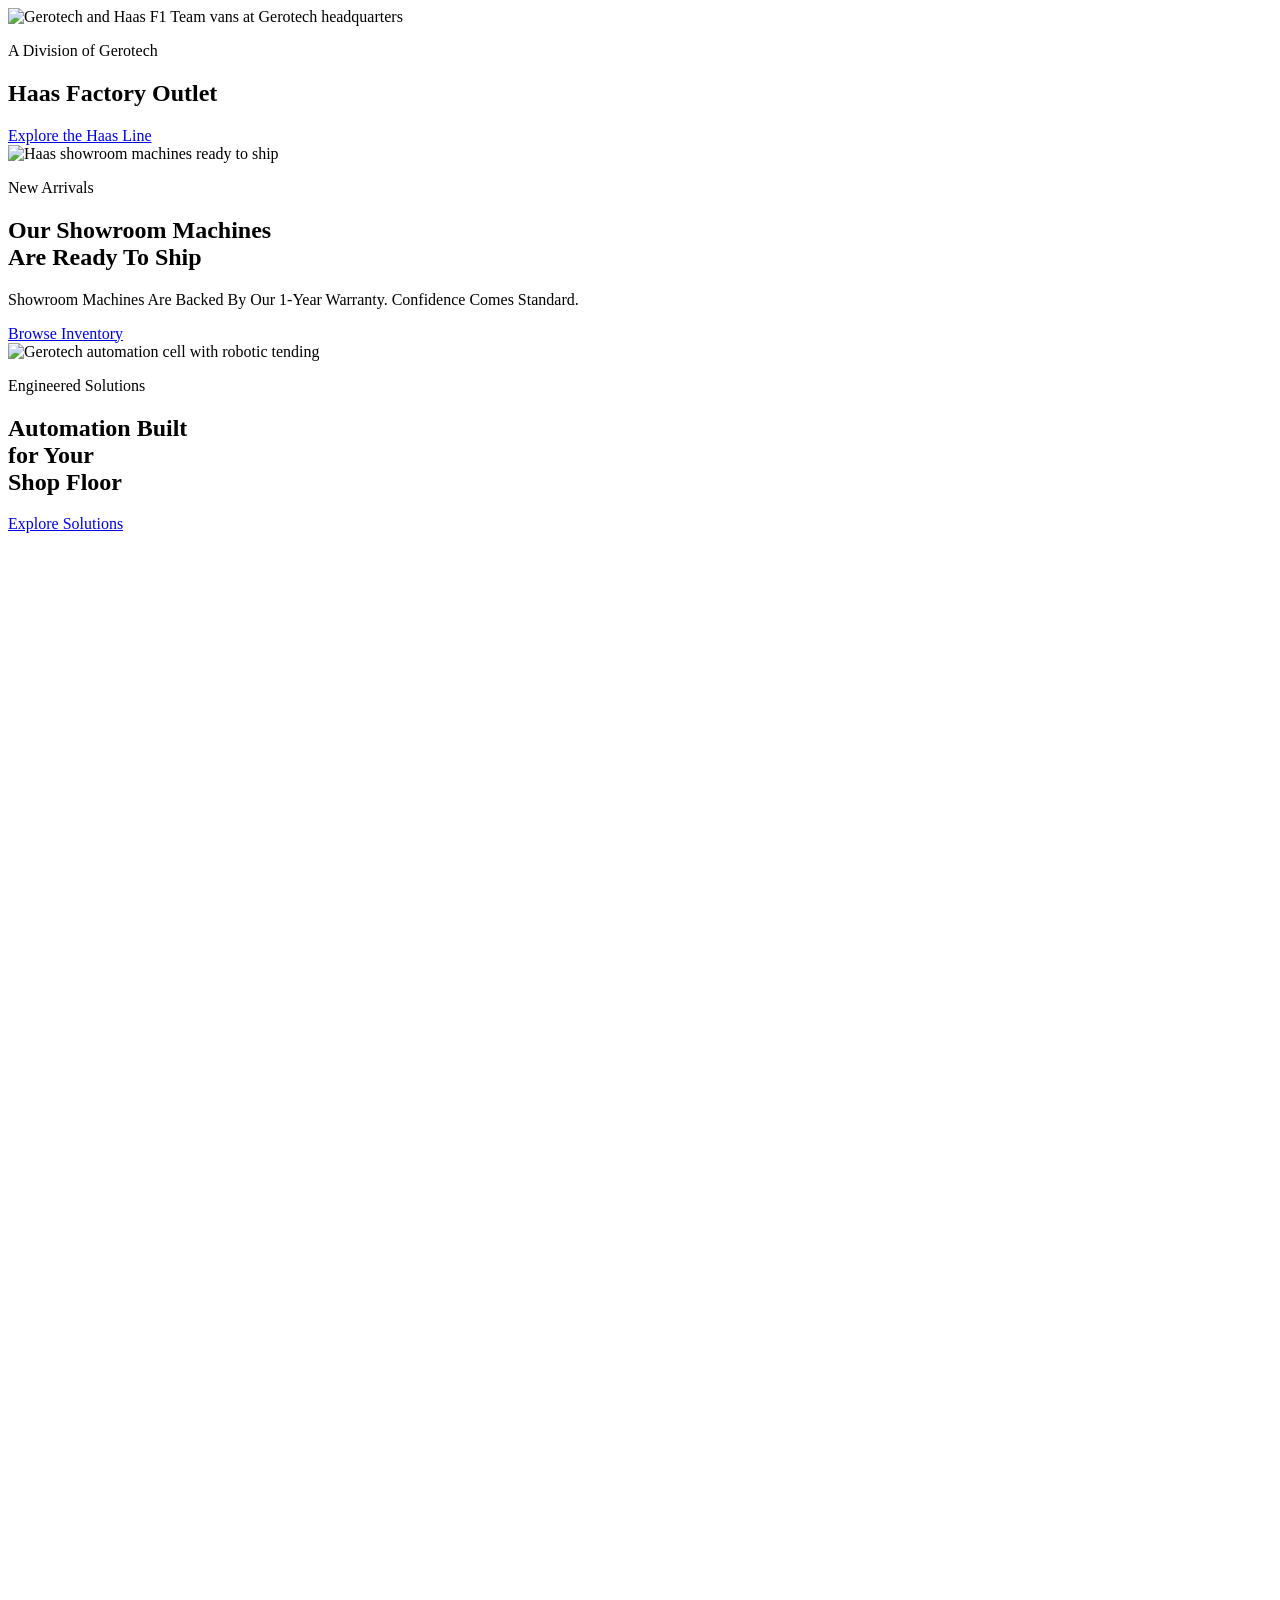
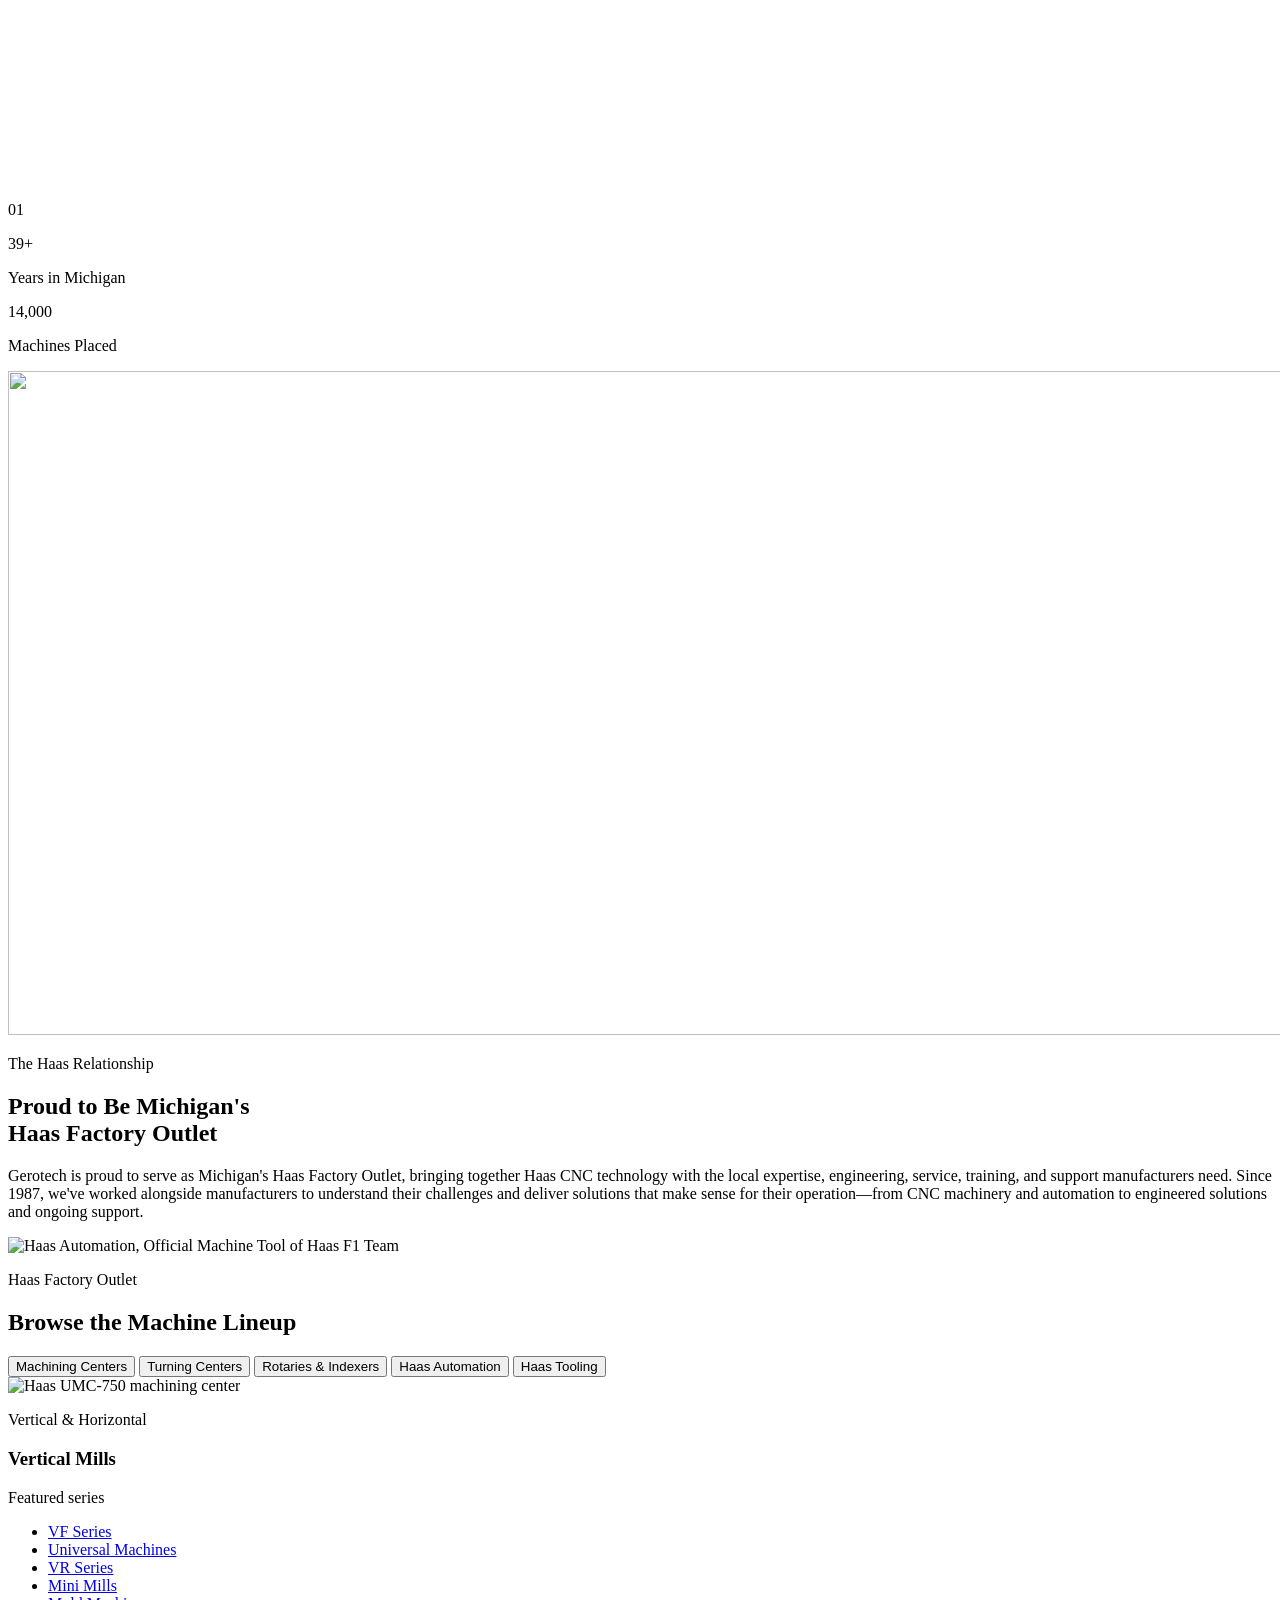
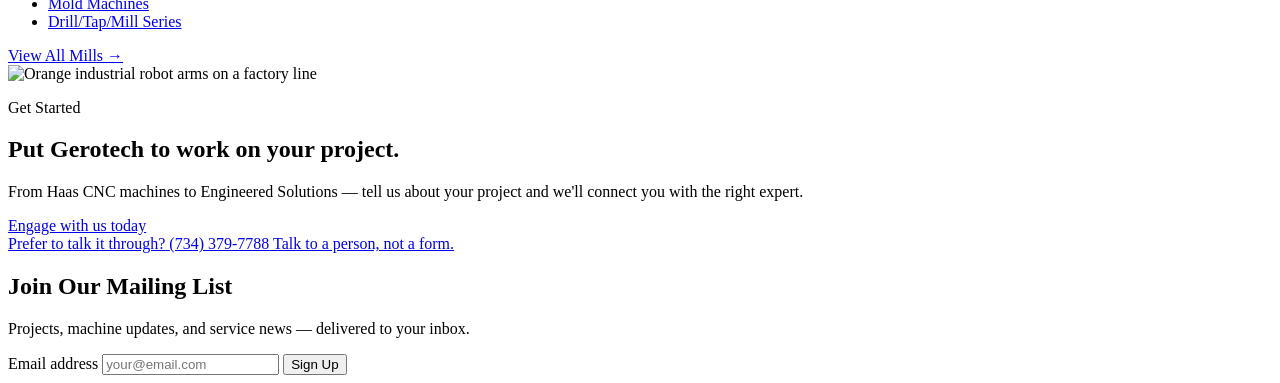
==== index.html @ 5ef0b4c1 "Replace client photos for home lineup, Applications tooling, and Automation Pre-Engineered gallery c" ====
<!DOCTYPE html>
<html lang="en">
<head>
  <meta charset="UTF-8" />
  <meta name="viewport" content="width=device-width, initial-scale=1.0" />
  <title>Gerotech — Michigan's Premier CNC Machinery Distributor</title>
  <link rel="stylesheet" href="https://use.typekit.net/lqh7ybe.css" />
  <link href="https://fonts.googleapis.com/css2?family=Barlow+Condensed:wght@500;600;700&display=swap" rel="stylesheet" />
  <link rel="stylesheet" href="assets/css/tokens.css" />
  <link rel="stylesheet" href="assets/css/components.css" />
  <link rel="stylesheet" href="assets/css/layout.css" />
  <link rel="stylesheet" href="assets/css/elevated.css" />
</head>
<body>

  <div data-include="partials/site-header.html"></div>

  <main id="main">

    <!-- ============================================================
         Hero Carousel — Figma peek-card (Make)
         ============================================================ -->
    <section class="hero-slider hero-slider--peek" aria-label="Homepage hero carousel">
      <div class="hero-slider__track">
        <div
          class="slide is-active"
          role="tabpanel"
          aria-label="Slide 1 of 3"
          data-peek-eyebrow="Haas Factory Outlet"
          data-peek-accent="Haas"
          data-peek-accent-color="haas"
          data-peek-title="A Division of Gerotech"
        >
          <!-- Client photo: Gerotech vans + Haas F1 Team sign at HQ (hero-slide-1@2x = 2560px source) -->
          <img class="slide__bg slide__bg--right" src="assets/images/hero-slide-1.jpg" srcset="assets/images/hero-slide-1.jpg 1920w, assets/images/hero-slide-1@2x.jpg 2560w" sizes="100vw" alt="Gerotech and Haas F1 Team vans at Gerotech headquarters" loading="eager" fetchpriority="high" decoding="async" />
          <div class="slide__overlay slide__overlay--left" aria-hidden="true"></div>
          <div class="slide__content slide__content--left">
            <p class="slide__eyebrow slide__eyebrow--white">A Division of Gerotech</p>
            <h1 class="slide__headline">
              <span class="accent accent--haas">Haas</span> Factory Outlet
            </h1>
            <a class="btn btn--primary btn--haas" href="#machine-browse">Explore the Haas Line</a>
          </div>
        </div>
        <div
          class="slide"
          role="tabpanel"
          aria-label="Slide 2 of 3"
          data-peek-eyebrow="New Arrivals"
          data-peek-title="In-Stock &amp; Ready"
        >
          <img class="slide__bg" src="assets/images/hero-showroom.jpg" alt="Haas showroom machines ready to ship" loading="lazy" decoding="async" />
          <div class="slide__overlay slide__overlay--left" aria-hidden="true"></div>
          <div class="slide__content slide__content--left">
            <p class="slide__eyebrow">New Arrivals</p>
            <h2 class="slide__headline">
              Our Showroom Machines<br />
              Are <span class="accent">Ready To Ship</span>
            </h2>
            <p class="slide__body">Showroom Machines Are Backed By Our 1-Year Warranty. Confidence Comes Standard.</p>
            <a class="btn btn--primary" href="https://www.haascnc.com/HFO/HFO-Gerotech/Showroom-Inventory.html#gsc.tab=0" target="_blank" rel="noopener noreferrer">Browse Inventory</a>
          </div>
        </div>
        <div
          class="slide"
          role="tabpanel"
          aria-label="Slide 3 of 3"
          data-peek-eyebrow="Engineered Solutions"
          data-peek-title="Automation for Michigan"
        >
          <img class="slide__bg slide__bg--right" src="assets/images/hero-automation-cell.jpg" alt="Gerotech automation cell with robotic tending" loading="lazy" decoding="async" />
          <div class="slide__overlay slide__overlay--left" aria-hidden="true"></div>
          <div class="slide__content slide__content--left">
            <p class="slide__eyebrow">Engineered Solutions</p>
            <h2 class="slide__headline">
              <span class="accent">Automation</span> Built<br />
              for Your<br />
              Shop Floor
            </h2>
            <a class="btn btn--primary" href="engineered-solutions.html">Explore Solutions</a>
          </div>
        </div>
      </div>

      <div class="hero-slider__index" aria-hidden="true">
        <svg class="hero-slider__progress" viewBox="0 0 48 48" focusable="false">
          <circle class="hero-slider__progress-track" cx="24" cy="24" r="21" fill="none" />
          <circle class="hero-slider__progress-bar" cx="24" cy="24" r="21" fill="none" />
        </svg>
        <span class="hero-slider__index-num">01</span>
      </div>
      <div class="hero-slider__peeks" role="tablist" aria-label="Slide navigation"></div>
    </section>

    <!-- ============================================================
         Stat Counter — 39+ / 14,000 (comments 151, 202; 12 and #1 removed)
         ============================================================ -->
    <section class="stat-counter" aria-label="Gerotech by the numbers">
      <div class="container">
        <div class="stat-counter__grid stat-counter__grid--2">
          <div class="stat-counter__item">
            <p class="stat-counter__value" data-count="39" data-suffix="+">39+</p>
            <p class="stat-counter__label">Years in Michigan</p>
          </div>
          <div class="stat-counter__item">
            <p class="stat-counter__value" data-count="14000">14,000</p>
            <p class="stat-counter__label">Machines Placed</p>
          </div>
        </div>
      </div>
    </section>

    <!-- ============================================================
         Haas Relationship (Figma 7080:1405 intro + 7080:2240 features band)
         ============================================================ -->
    <section class="haas-relationship" aria-labelledby="haas-rel-headline">
      <div class="haas-relationship__top">
        <div class="haas-relationship__bg" aria-hidden="true">
          <img
            class="haas-relationship__watermark"
            src="assets/images/haas-wordmark-watermark.svg"
            alt=""
            width="2776"
            height="664"
            decoding="async"
          />
        </div>
        <div class="haas-relationship__content">
          <div class="container">
            <div class="eyebrow-row eyebrow-row--haas">
              <span class="eyebrow-row__rule" aria-hidden="true"></span>
              <p class="eyebrow">The Haas Relationship</p>
            </div>

            <div class="haas-relationship__intro">
              <div class="haas-relationship__copy-col">
                <h2 id="haas-rel-headline" class="haas-relationship__headline">
                  Proud to Be Michigan's<br />
                  <span class="accent accent--haas">Haas Factory Outlet</span>
                </h2>
                <p class="haas-relationship__lede">
                  Gerotech is proud to serve as Michigan's Haas Factory Outlet, bringing together Haas CNC technology with the local expertise, engineering, service, training, and support manufacturers need. Since 1987, we've worked alongside manufacturers to understand their challenges and deliver solutions that make sense for their operation—from CNC machinery and automation to engineered solutions and ongoing support.
                </p>
              </div>
              <div class="haas-relationship__brand">
                <!-- Haas F1 Team lockup (official brand asset) -->
                <img
                  class="haas-relationship__brand-logo"
                  src="assets/images/haas-f1-team.jpg"
                  alt="Haas Automation, Official Machine Tool of Haas F1 Team"
                  width="1738"
                  height="500"
                  loading="lazy"
                  decoding="async"
                />
              </div>
            </div>
          </div>
        </div>
      </div>

    </section>

    <!-- ============================================================
         Machine lineup — Figma 7043:223 (tabs + split panel)
         ============================================================ -->
    <section class="machine-lineup" id="machine-browse" aria-labelledby="machine-lineup-headline">
      <div class="container">
        <div class="machine-lineup__header">
          <div class="machine-lineup__intro">
            <div class="eyebrow-row">
              <span class="eyebrow-row__rule" aria-hidden="true"></span>
              <p class="eyebrow">Haas Factory Outlet</p>
            </div>
            <h2 id="machine-lineup-headline" class="machine-lineup__headline">Browse the <span class="accent">Machine Lineup</span></h2>
          </div>
        </div>

        <div class="machine-tabs machine-tabs--lineup" role="tablist" aria-label="Machine categories">
          <button type="button" class="machine-tab is-active" role="tab" aria-selected="true" aria-controls="machine-panel-milling" id="machine-tab-milling" data-target="machine-panel-milling">Machining Centers</button>
          <button type="button" class="machine-tab" role="tab" aria-selected="false" aria-controls="machine-panel-turning" id="machine-tab-turning" data-target="machine-panel-turning">Turning Centers</button>
          <button type="button" class="machine-tab" role="tab" aria-selected="false" aria-controls="machine-panel-rotaries" id="machine-tab-rotaries" data-target="machine-panel-rotaries">Rotaries &amp; Indexers</button>
          <button type="button" class="machine-tab" role="tab" aria-selected="false" aria-controls="machine-panel-automation" id="machine-tab-automation" data-target="machine-panel-automation">Haas Automation</button>
          <button type="button" class="machine-tab" role="tab" aria-selected="false" aria-controls="machine-panel-tooling" id="machine-tab-tooling" data-target="machine-panel-tooling">Haas Tooling</button>
        </div>

        <div class="machine-lineup__panels">
          <!-- Machining Centers — Figma default panel -->
          <article class="machine-panel machine-panel--lineup is-active" id="machine-panel-milling" role="tabpanel" aria-labelledby="machine-tab-milling">
            <div class="machine-panel__photo machine-panel__photo--umc">
              <img src="assets/images/haas-umc-750.jpg" alt="Haas UMC-750 machining center" loading="lazy" decoding="async" />
              <div class="machine-panel__photo-shade" aria-hidden="true"></div>
              <p class="machine-panel__badge"><span class="machine-panel__badge-dot" aria-hidden="true"></span> Vertical &amp; Horizontal</p>
            </div>
            <div class="machine-panel__body">
              <div class="machine-panel__copy">
                <h3 class="machine-panel__title">Vertical Mills</h3>
                <p class="machine-panel__tags-label">Featured series</p>
                <ul class="model-tags model-tags--dark model-tags--grid" aria-label="Featured mill series">
                  <li><a class="model-tag" href="https://www.haascnc.com/machines/vertical-mills/vf-series.html#gsc.tab=0" target="_blank" rel="noopener noreferrer">VF Series</a></li>
                  <li><a class="model-tag" href="https://www.haascnc.com/machines/vertical-mills/universal-machine.html#gsc.tab=0" target="_blank" rel="noopener noreferrer">Universal Machines</a></li>
                  <li><a class="model-tag" href="https://www.haascnc.com/machines/vertical-mills/vr-series.html" target="_blank" rel="noopener noreferrer">VR Series</a></li>
                  <li><a class="model-tag" href="https://www.haascnc.com/machines/vertical-mills/mini-mills.html" target="_blank" rel="noopener noreferrer">Mini Mills</a></li>
                  <li><a class="model-tag" href="https://www.haascnc.com/machines/vertical-mills/mold-machines.html#gsc.tab=0" target="_blank" rel="noopener noreferrer">Mold Machines</a></li>
                  <li><a class="model-tag" href="https://www.haascnc.com/machines/vertical-mills/drill-tap-mill.html#gsc.tab=0" target="_blank" rel="noopener noreferrer">Drill/Tap/Mill Series</a></li>
                </ul>
              </div>
              <div class="machine-panel__footer">
                <a class="btn btn--primary machine-panel__cta" href="https://www.haascnc.com/machines/vertical-mills.html" target="_blank" rel="noopener noreferrer">View All Mills →</a>
              </div>
            </div>
          </article>

          <article class="machine-panel machine-panel--lineup" id="machine-panel-turning" role="tabpanel" aria-labelledby="machine-tab-turning" hidden>
            <div class="machine-panel__photo">
              <img src="assets/images/haas-st-25y.jpg" alt="Haas ST-25Y turning center" loading="lazy" decoding="async" />
              <div class="machine-panel__photo-shade" aria-hidden="true"></div>
              <p class="machine-panel__badge"><span class="machine-panel__badge-dot" aria-hidden="true"></span> Production Turning</p>
            </div>
            <div class="machine-panel__body">
              <div class="machine-panel__copy">
                <p class="machine-panel__cat">Production Turning</p>
                <h3 class="machine-panel__title">CNC Lathes</h3>
                <!-- Comment 181: panel body copy removed -->
                <p class="machine-panel__tags-label">Featured series</p>
                <ul class="model-tags model-tags--dark model-tags--grid" aria-label="Featured lathe series">
                  <li><a class="model-tag" href="https://www.haascnc.com/machines/lathes/st.html#gsc.tab=0" target="_blank" rel="noopener noreferrer">ST Series</a></li>
                  <li><a class="model-tag" href="https://www.haascnc.com/machines/lathes/toolroom-lathe.html#gsc.tab=0" target="_blank" rel="noopener noreferrer">Toolroom Lathe</a></li>
                  <li><a class="model-tag" href="https://www.haascnc.com/machines/lathes/dual-spindle.html#gsc.tab=0" target="_blank" rel="noopener noreferrer">Dual Spindle</a></li>
                  <li><a class="model-tag" href="https://www.haascnc.com/machines/lathes/box-way-series.html#gsc.tab=0" target="_blank" rel="noopener noreferrer">Box Way Series</a></li>
                  <li><a class="model-tag" href="https://www.haascnc.com/machines/lathes/chucker-lathe.html#gsc.tab=0" target="_blank" rel="noopener noreferrer">Chucker Lathe</a></li>
                </ul>
              </div>
              <div class="machine-panel__footer">
                <a class="btn btn--primary machine-panel__cta" href="https://www.haascnc.com/machines/lathes.html#gsc.tab=0" target="_blank" rel="noopener noreferrer">View All Lathes →</a>
              </div>
            </div>
          </article>

          <article class="machine-panel machine-panel--lineup" id="machine-panel-rotaries" role="tabpanel" aria-labelledby="machine-tab-rotaries" hidden>
            <div class="machine-panel__photo">
              <img src="assets/images/lineup-rotaries-indexers.jpg" alt="Three Haas rotary tables and indexers on the Gerotech showroom floor" loading="lazy" decoding="async" /><!-- Client photo: rotaries on showroom floor -->
              <div class="machine-panel__photo-shade" aria-hidden="true"></div>
              <p class="machine-panel__badge"><span class="machine-panel__badge-dot" aria-hidden="true"></span> Rotaries &amp; Indexers</p>
            </div>
            <div class="machine-panel__body">
              <div class="machine-panel__copy">
                <p class="machine-panel__cat">Rotaries &amp; Indexers</p>
                <h3 class="machine-panel__title">Rotaries &amp; Indexers</h3>
                <p class="machine-panel__desc">Machine more sides in fewer setups with Haas rotary tables and indexers—giving you greater flexibility for complex parts and multi-axis machining.</p>
                <p class="machine-panel__tags-label">Featured products</p>
                <ul class="model-tags model-tags--dark model-tags--grid" aria-label="Rotary products">
                  <li><a class="model-tag" href="https://www.haascnc.com/machines/rotaries-indexers/rotary-tables.html#gsc.tab=0" target="_blank" rel="noopener noreferrer">Rotary Tables</a></li>
                  <li><a class="model-tag" href="https://www.haascnc.com/machines/rotaries-indexers/5-axis-rotaries.html#gsc.tab=0" target="_blank" rel="noopener noreferrer">5-Axis Rotaries</a></li>
                </ul>
              </div>
              <div class="machine-panel__footer">
                <a class="btn btn--primary machine-panel__cta" href="https://www.haascnc.com/machines/rotaries-indexers.html" target="_blank" rel="noopener noreferrer">View All Rotaries &amp; Indexers</a>
              </div>
            </div>
          </article>

          <article class="machine-panel machine-panel--lineup" id="machine-panel-automation" role="tabpanel" aria-labelledby="machine-tab-automation" hidden>
            <div class="machine-panel__photo">
              <img src="assets/images/lineup-haas-automation.jpg" alt="Haas UMC-750 machining center with a yellow robot in a guarded automation cell" loading="lazy" decoding="async" /><!-- Client photo: UMC-750 + yellow robot cell -->
              <div class="machine-panel__photo-shade" aria-hidden="true"></div>
              <p class="machine-panel__badge"><span class="machine-panel__badge-dot" aria-hidden="true"></span> Robotics &amp; Pallets</p>
            </div>
            <div class="machine-panel__body">
              <div class="machine-panel__copy">
                <p class="machine-panel__cat">Haas Automation</p>
                <h3 class="machine-panel__title">Haas Automation</h3>
                <p class="machine-panel__desc">Explore Haas automation solutions, including robotic systems, pallet changers, bar feeders, and other options designed to maximize machine productivity.</p>
                <p class="machine-panel__tags-label">Featured products</p>
                <ul class="model-tags model-tags--dark model-tags--grid" aria-label="Haas automation options">
                  <li><a class="model-tag" href="https://www.haascnc.com/machines/automation-systems/automation-models.html#gsc.tab=0" target="_blank" rel="noopener noreferrer">Automation Models</a></li>
                  <li><a class="model-tag" href="https://www.haascnc.com/machines/automation-systems/automation-models.html#pp" target="_blank" rel="noopener noreferrer">Pallet Changers</a></li>
                  <li><a class="model-tag" href="https://www.haascnc.com/machines/automation-systems/automation-models.html#barfeeder" target="_blank" rel="noopener noreferrer">Bar Feeders</a></li>
                  <li><a class="model-tag" href="https://www.haascnc.com/machines/automation-systems/automation-models.html#robot" target="_blank" rel="noopener noreferrer">Cobots</a></li>
                </ul>
              </div>
              <div class="machine-panel__footer">
                <a class="btn btn--primary machine-panel__cta" href="https://www.haascnc.com/machines/automation-systems.html#gsc.tab=0" target="_blank" rel="noopener noreferrer">View Automation →</a>
              </div>
            </div>
          </article>

          <article class="machine-panel machine-panel--lineup" id="machine-panel-tooling" role="tabpanel" aria-labelledby="machine-tab-tooling" hidden>
            <div class="machine-panel__photo machine-panel__photo--logo">
              <img src="assets/images/haas-winners-circle.png" alt="Haas Tooling Winner's Circle" loading="lazy" decoding="async" />
              <p class="machine-panel__badge"><span class="machine-panel__badge-dot" aria-hidden="true"></span> Haas Tooling</p>
            </div>
            <div class="machine-panel__body">
              <div class="machine-panel__copy">
                <p class="machine-panel__cat">Haas Tooling</p>
                <h3 class="machine-panel__title">Tooling &amp; Workholding</h3>
                <p class="machine-panel__desc">Your one-stop shop for tooling. Explore categories for mills, lathes, inspection, workholding, and more.</p>
              </div>
              <div class="machine-panel__footer">
                <div class="machine-panel__cta-row">
                  <a class="btn btn--primary machine-panel__cta" href="https://www.haastooling.com" target="_blank" rel="noopener noreferrer">Haas Tooling</a>
                  <a class="btn btn--outline-white machine-panel__cta" href="https://www.haastooling.com/p/WINNERS_CIRCLE-1Y" target="_blank" rel="noopener noreferrer">Winner's Circle</a>
                </div>
              </div>
            </div>
          </article>
        </div>
      </div>
    </section>

    <!-- ============================================================
         Testimonial Carousel
         ============================================================ -->
    <div data-include="partials/testimonials-block.html?v=20260916"></div>

    <!-- ============================================================
         CTA Band
         ============================================================ -->
    <section class="cta-band cta-band--cinema cta-band--cinema-lockup" aria-label="Call to action">
      <img class="cta-band__bg" src="assets/images/cta-home-figma.jpg" alt="Orange industrial robot arms on a factory line" loading="lazy" decoding="async" /><!-- Figma 7306:1327 homepage CTA photo -->
      <div class="cta-band__overlay" aria-hidden="true"></div>
      <div class="cta-band__content">
        <div class="cta-band__copy">
          <div class="eyebrow-row">
            <span class="eyebrow-row__rule" aria-hidden="true"></span>
            <p class="eyebrow eyebrow--orange">Get Started</p>
          </div>
          <h2 class="cta-band__headline">Put Gerotech to work on your project.</h2>
          <span class="cta-band__rule" aria-hidden="true"></span>
          <p class="cta-band__body">From Haas CNC machines to Engineered Solutions — tell us about your project and we'll connect you with the right expert.</p>
          <div class="cta-band__actions">
            <a class="btn btn--primary btn--lg" href="mailto:sales@gerotech.com?subject=Gerotech%20Expert%20Inquiry">Engage with us today</a>
          </div>
        </div>
        <a class="cta-band__call" href="tel:+17343797788">
          <span class="cta-band__call-label">Prefer to talk it through?</span>
          <span class="cta-band__call-number">(734) 379-7788</span>
          <span class="cta-band__call-note">Talk to a person, not a form.</span>
        </a>
      </div>
    </section>

    <!-- ============================================================
         Email Signup
         ============================================================ -->
    <section class="email-signup" aria-label="Mailing list signup">
      <div class="email-signup__inner">
        <div class="email-signup__copy">
          <h2 class="email-signup__title">Join Our <span class="accent">Mailing List</span></h2>
          <p class="email-signup__sub">Projects, machine updates, and service news — delivered to your inbox.</p>
        </div>
        <form class="email-signup__form" action="#" method="post" novalidate>
          <label for="email-input" class="sr-only">Email address</label>
          <input class="email-signup__input" id="email-input" type="email" name="email" placeholder="your@email.com" required autocomplete="email" />
          <button class="email-signup__submit" type="submit">Sign Up</button>
        </form>
      </div>
    </section>

  </main>

  <div data-include="partials/site-footer.html"></div>

  <script src="assets/js/include-partials.js"></script>
  <script src="assets/js/nav.js"></script>
  <script src="assets/js/slider.js"></script>
  <script src="assets/js/animations.js"></script>
  <script src="assets/js/stat-counter.js"></script>
  <script src="assets/js/machine-tabs.js"></script>
</body>
</html>
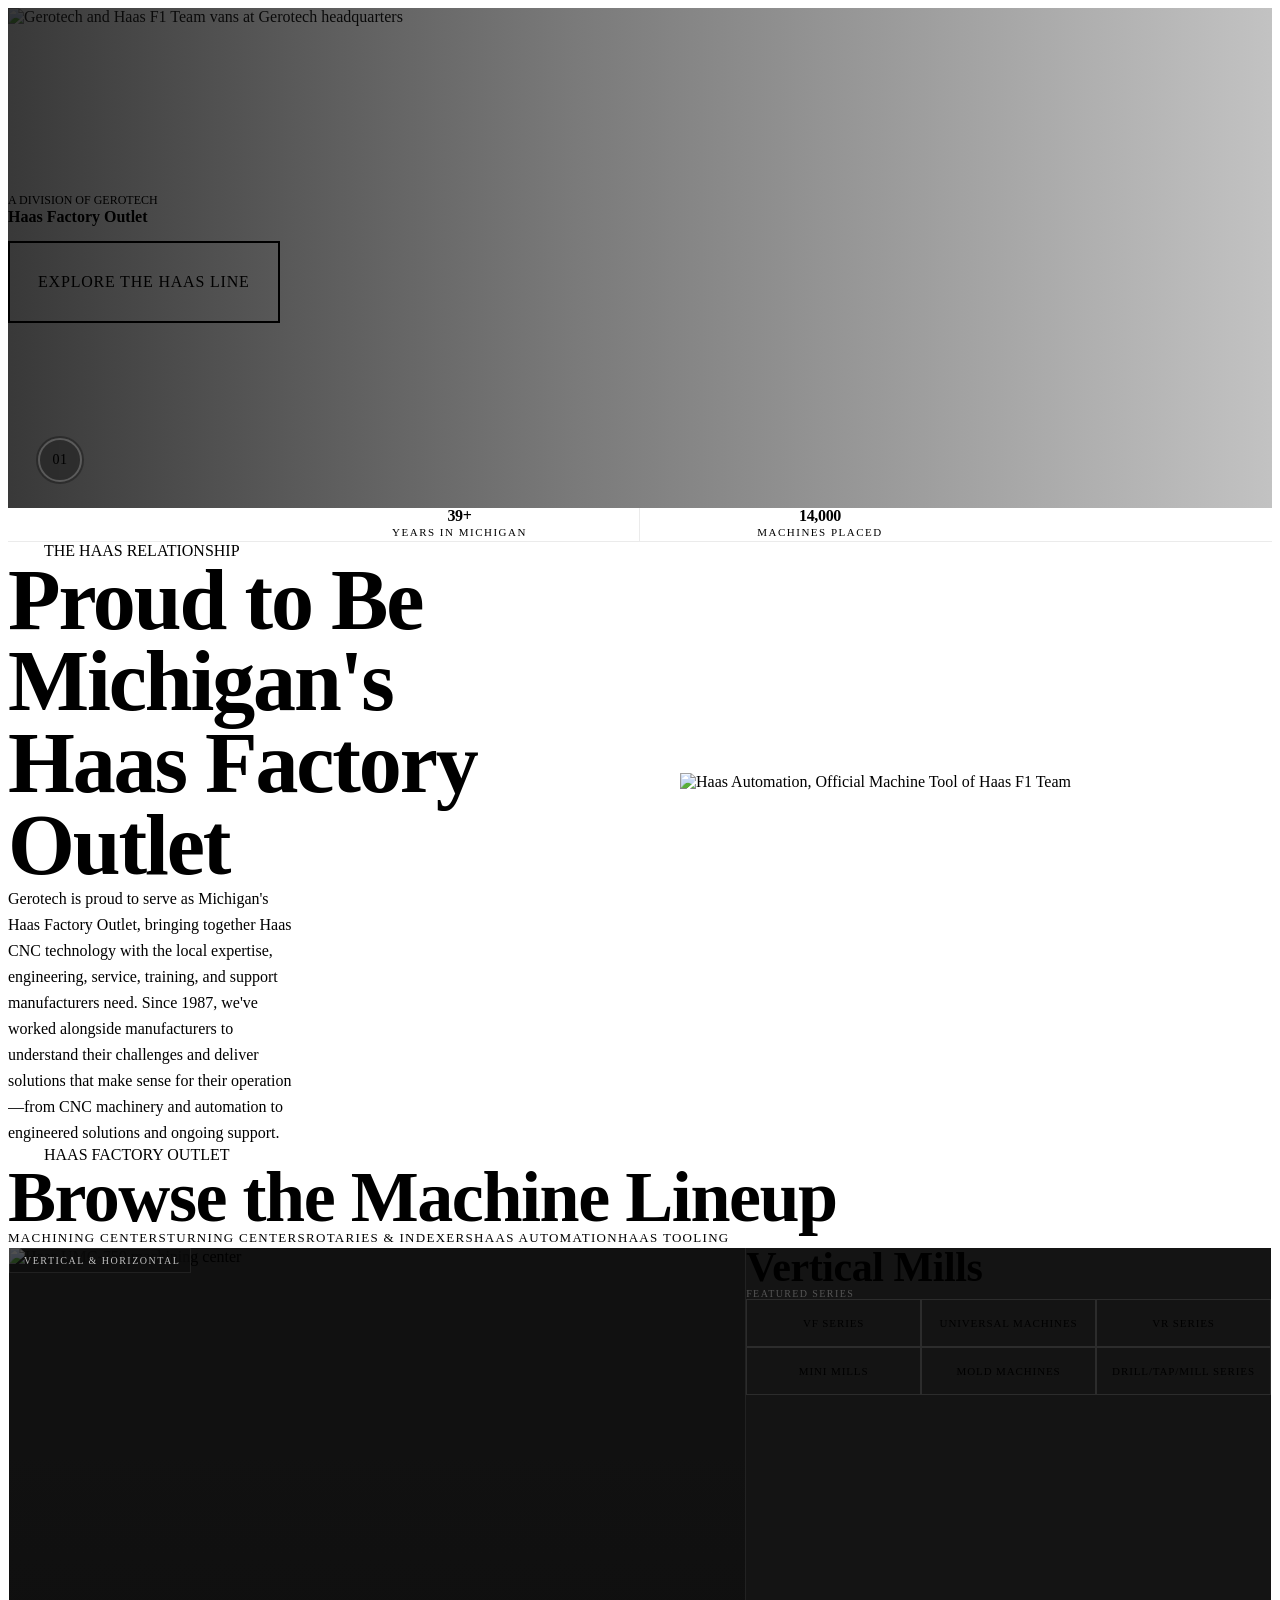
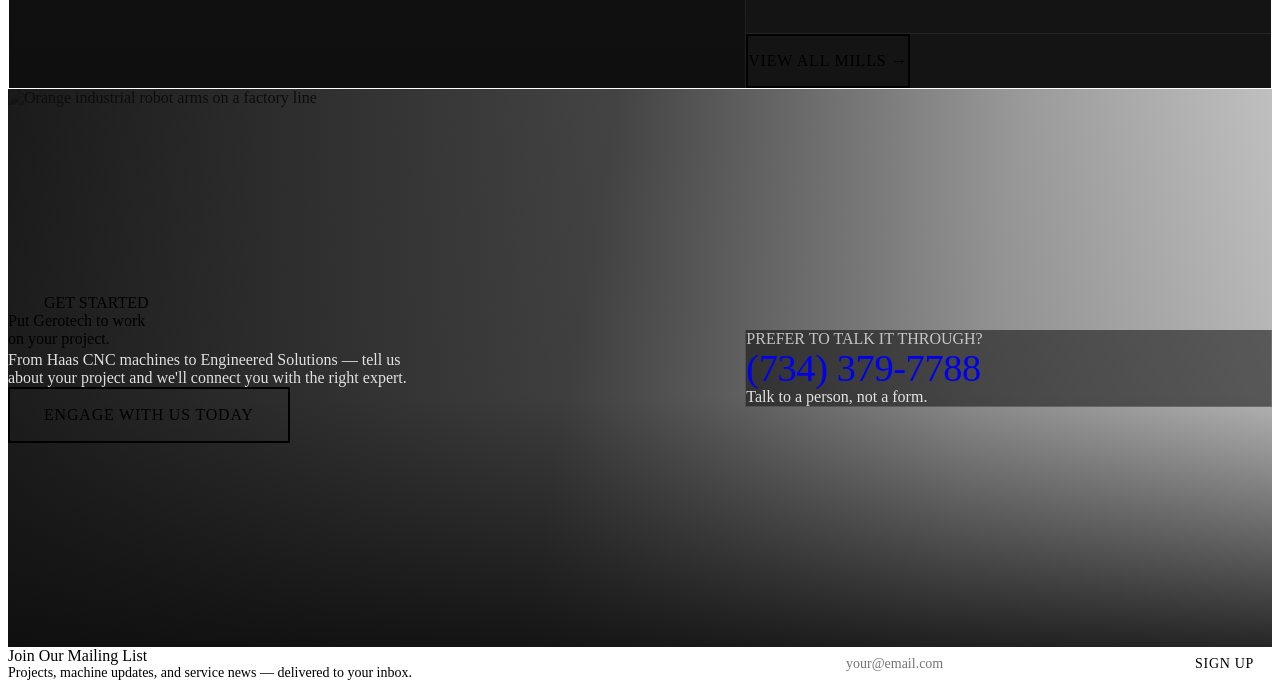
==== commit b1cdc169: "Fix hero slide-2 break; unify CTAs to "Talk to an Engineer" - Home hero slide 2 (Figma 7329:2900): b" ====
--- a/index.html
+++ b/index.html
@@ -54,8 +54,8 @@
           <div class="slide__content slide__content--left">
             <p class="slide__eyebrow">New Arrivals</p>
             <h2 class="slide__headline">
-              Our Showroom Machines<br />
-              Are <span class="accent">Ready To Ship</span>
+              Our Showroom Machines Are<br />
+              <span class="accent">Ready To Ship</span>
             </h2>
             <p class="slide__body">Showroom Machines Are Backed By Our 1-Year Warranty. Confidence Comes Standard.</p>
             <a class="btn btn--primary" href="https://www.haascnc.com/HFO/HFO-Gerotech/Showroom-Inventory.html#gsc.tab=0" target="_blank" rel="noopener noreferrer">Browse Inventory</a>
@@ -66,7 +66,7 @@
           role="tabpanel"
           aria-label="Slide 3 of 3"
           data-peek-eyebrow="Engineered Solutions"
-          data-peek-title="Automation for Michigan"
+          data-peek-title="On Our Floor"
         >
           <img class="slide__bg slide__bg--right" src="assets/images/hero-automation-cell.jpg" alt="Gerotech automation cell with robotic tending" loading="lazy" decoding="async" />
           <div class="slide__overlay slide__overlay--left" aria-hidden="true"></div>
--- a/assets/css/components.css
+++ b/assets/css/components.css
@@ -0,0 +1,5001 @@
+/* ============================================================
+   GEROTECH — COMPONENTS
+   Reusable UI atoms and patterns. Import after tokens.css.
+   Updated from Figma redesign (2026-07-13).
+   ============================================================ */
+
+/* ── Alert Banner ─────────────────────────────────────────── */
+.alert-banner {
+  background: var(--clr-black);
+  color: var(--clr-white);
+  font-family: var(--font-sans);
+  font-size: 12px;
+  font-weight: var(--fw-medium);
+  padding-block: 12px;
+  position: relative;
+  z-index: 1001;
+  transition:
+    transform 0.25s ease,
+    opacity 0.25s ease;
+}
+.alert-banner.is-collapsed {
+  transform: translateY(-100%);
+  opacity: 0;
+  pointer-events: none;
+  position: absolute;
+  width: 100%;
+}
+.alert-banner__inner {
+  display: flex;
+  align-items: center;
+  justify-content: space-between;
+  gap: 36px;
+  flex-wrap: wrap;
+  width: 100%;
+  max-width: var(--max-home);
+  margin: 0 auto;
+  padding-inline: var(--sp-24);
+}
+.alert-banner__item {
+  display: flex;
+  align-items: center;
+  gap: var(--sp-8);
+}
+.alert-banner__label {
+  color: var(--clr-white);
+  text-transform: uppercase;
+}
+.alert-banner__link {
+  color: var(--clr-orange);
+  text-decoration: none;
+  font-weight: var(--fw-regular);
+  transition: color var(--ease);
+}
+.alert-banner__link:hover {
+  color: var(--clr-orange-light);
+}
+
+/* ── Site Header (Figma redesign — white bg, shadow, bottom border) ── */
+.site-header {
+  background: var(--clr-white);
+  border-bottom: 1px solid var(--clr-gray-border);
+  box-shadow: var(--shadow-nav);
+  position: sticky;
+  top: 0;
+  z-index: var(--z-header);
+}
+.site-header__inner {
+  display: flex;
+  align-items: center;
+  gap: 28px;
+  width: 100%;
+  padding: var(--sp-16) var(--sp-24);
+  max-width: var(--max-home);
+  margin: 0 auto;
+}
+.site-header__logo {
+  display: flex;
+  align-items: center;
+  text-decoration: none;
+  margin-right: auto;
+  flex-shrink: 0;
+}
+.site-header__logo-text {
+  font-family: var(--font-display);
+  font-size: 22px;
+  font-weight: var(--fw-bold);
+  letter-spacing: 0.08em;
+  color: var(--clr-ink);
+}
+.site-header__logo-img {
+  display: block;
+  height: 30px;
+  width: auto;
+}
+.logo-placeholder {
+  width: 140px;
+  height: 40px;
+  border: 2px dashed var(--clr-gray-body);
+  border-radius: 4px;
+  display: flex;
+  align-items: center;
+  justify-content: center;
+  color: var(--clr-gray-muted);
+  font-size: 12px;
+  font-family: var(--font-sans);
+}
+
+/* Nav links */
+.site-header__inner > nav {
+  display: flex;
+  align-self: stretch;
+}
+.site-nav {
+  display: flex;
+  align-items: stretch;
+  gap: 2px;
+  list-style: none;
+  margin: 0;
+  padding: 0;
+}
+.site-nav__item {
+  position: relative;
+  display: flex;
+  align-items: center;
+}
+.site-nav__link {
+  display: flex;
+  align-items: center;
+  gap: var(--sp-4);
+  color: var(--clr-ink);
+  text-decoration: none;
+  font-family: var(--font-sans);
+  font-size: 14px;
+  font-weight: var(--fw-bold);
+  text-transform: uppercase;
+  letter-spacing: 0.04em;
+  padding: var(--sp-8) var(--sp-12);
+  border-radius: var(--radius-btn);
+  transition:
+    background var(--ease),
+    color var(--ease);
+  white-space: nowrap;
+}
+.site-nav__link:hover {
+  background: rgba(0, 0, 0, 0.04);
+  color: var(--clr-orange-deep);
+}
+.site-nav__link .arrow {
+  font-size: 12px;
+  color: var(--clr-orange-deep);
+  opacity: 1;
+}
+
+/* Dropdown */
+.dropdown {
+  position: absolute;
+  top: 100%;
+  left: 0;
+  background: var(--clr-white);
+  border-radius: var(--radius-card);
+  box-shadow: var(--shadow-card-hover);
+  padding: var(--sp-8);
+  min-width: 180px;
+  opacity: 0;
+  pointer-events: none;
+  transform: translateY(-6px);
+  transition:
+    opacity var(--ease),
+    transform var(--ease);
+  z-index: var(--z-dropdown);
+}
+.dropdown::before {
+  content: "";
+  position: absolute;
+  top: -8px;
+  left: 0;
+  right: 0;
+  height: 8px;
+}
+.has-dropdown:hover .dropdown,
+.has-dropdown:focus-within .dropdown {
+  opacity: 1;
+  pointer-events: all;
+  transform: translateY(0);
+}
+.dropdown__link {
+  display: block;
+  color: var(--clr-ink);
+  text-decoration: none;
+  font-family: var(--font-sans);
+  font-size: 14px;
+  font-weight: var(--fw-medium);
+  padding: var(--sp-8) var(--sp-12);
+  border-radius: 6px;
+  transition: background var(--ease);
+}
+.dropdown__link:hover {
+  background: var(--clr-gray-card);
+  color: var(--clr-orange-deep);
+}
+
+/* Header CTA (Figma — 10px 22px padding) */
+.btn-get-quote {
+  background: var(--clr-orange);
+  color: var(--clr-ink);
+  text-decoration: none;
+  font-family: var(--font-sans);
+  font-size: 14px;
+  font-weight: var(--fw-bold);
+  text-transform: uppercase;
+  letter-spacing: 0.05em;
+  padding: 10px 22px;
+  border-radius: var(--radius-btn);
+  border: none;
+  cursor: pointer;
+  transition:
+    background var(--ease),
+    transform var(--ease);
+  white-space: nowrap;
+}
+.btn-get-quote:hover {
+  background: var(--clr-orange-light);
+  transform: translateY(-1px);
+}
+
+/* Search icon (Figma — light gray bg, dark icon) */
+.header-search {
+  background: var(--clr-gray-border);
+  border: none;
+  color: var(--clr-ink);
+  cursor: pointer;
+  padding: 8px;
+  display: flex;
+  align-items: center;
+  justify-content: center;
+  border-radius: var(--radius-btn);
+  transition:
+    background var(--ease),
+    color var(--ease);
+  font-size: 18px;
+}
+.header-search:hover {
+  background: var(--clr-gray-band);
+  color: var(--clr-black);
+}
+
+/* Mobile toggle — dark icon on white bg */
+.mobile-toggle {
+  display: none;
+  align-items: center;
+  justify-content: center;
+  flex-shrink: 0;
+  background: none;
+  border: none;
+  color: var(--clr-ink);
+  cursor: pointer;
+  padding: var(--sp-8);
+  font-size: 22px;
+  line-height: 1;
+  /* 44px minimum touch target (Apple HIG) */
+  min-width: 44px;
+  min-height: 44px;
+}
+
+/* Mobile nav */
+.mobile-nav {
+  display: none;
+  flex-direction: column;
+  background: var(--clr-dark-nav);
+  padding: var(--sp-16) var(--sp-24);
+  gap: var(--sp-4);
+}
+.mobile-nav.is-open {
+  display: flex;
+}
+.mobile-nav__link {
+  color: var(--clr-white);
+  text-decoration: none;
+  font-family: var(--font-sans);
+  font-size: 15px;
+  font-weight: var(--fw-medium);
+  padding: var(--sp-12) 0;
+  border-bottom: 1px solid rgba(255, 255, 255, 0.08);
+}
+
+/* ── Buttons ──────────────────────────────────────────────── */
+.btn {
+  display: inline-flex;
+  align-items: center;
+  justify-content: center;
+  gap: var(--sp-8);
+  font-family: var(--font-sans);
+  font-weight: var(--fw-bold);
+  font-size: var(--fs-ui);
+  text-transform: uppercase;
+  letter-spacing: 0.05em;
+  border-radius: var(--radius-btn);
+  padding: 14px 28px;
+  text-decoration: none;
+  border: 2px solid transparent;
+  cursor: pointer;
+  transition:
+    background var(--ease),
+    color var(--ease),
+    border-color var(--ease),
+    transform var(--ease);
+  white-space: nowrap;
+}
+.btn:hover {
+  transform: translateY(-1px);
+}
+
+.btn--primary {
+  background: var(--clr-orange);
+  color: var(--clr-ink);
+  border-color: var(--clr-orange);
+}
+.btn--primary:hover {
+  background: var(--clr-orange-light);
+  border-color: var(--clr-orange-light);
+}
+
+.btn--primary.btn--haas {
+  background: var(--clr-haas-red);
+  color: var(--clr-white);
+  border-color: var(--clr-haas-red);
+}
+.btn--primary.btn--haas:hover {
+  background: var(--clr-haas-red-dark);
+  border-color: var(--clr-haas-red-dark);
+  color: var(--clr-white);
+}
+
+.btn--outline-white {
+  background: transparent;
+  color: var(--clr-white);
+  border-color: var(--clr-white);
+}
+.btn--outline-white:hover {
+  background: var(--clr-white);
+  color: var(--clr-ink);
+}
+
+.btn--outline-dark {
+  background: transparent;
+  color: var(--clr-ink);
+  border-color: var(--clr-ink);
+}
+.btn--outline-dark:hover {
+  background: var(--clr-ink);
+  color: var(--clr-white);
+}
+
+.btn--outline-orange {
+  background: transparent;
+  color: var(--clr-orange-deep);
+  border-color: var(--clr-orange-deep);
+}
+.btn--outline-orange:hover {
+  background: var(--clr-orange-deep);
+  color: var(--clr-white);
+}
+
+.btn--lg {
+  font-size: 16px;
+  padding: 17px 34px;
+}
+
+/* ── Eyebrow ──────────────────────────────────────────────── */
+.eyebrow {
+  font-family: var(--font-sans);
+  font-size: var(--fs-caption);
+  font-weight: var(--fw-bold);
+  letter-spacing: var(--ls-caps);
+  text-transform: uppercase;
+  color: var(--clr-orange-deep);
+}
+/* Dark surfaces keep the bright brand orange (e.g. machine lineup) */
+.machine-lineup .eyebrow-row .eyebrow {
+  color: var(--clr-orange);
+}
+.eyebrow--white {
+  color: var(--clr-white);
+  opacity: 0.7;
+}
+.eyebrow--orange {
+  color: var(--clr-orange);
+}
+
+/* Eyebrow + orange rule (Haas Relationship, etc.) */
+.eyebrow-row {
+  display: flex;
+  align-items: center;
+  gap: 12px;
+  margin: 0;
+}
+.eyebrow-row__rule {
+  display: block;
+  width: 24px;
+  height: 1px;
+  background: var(--clr-orange);
+  flex-shrink: 0;
+}
+.eyebrow-row .eyebrow {
+  margin: 0;
+}
+
+/* Eyebrow colour — the text and its short rule share one custom property so the
+   pair never drifts. Modifiers are scoped to the Haas Relationship for now;
+   the unmodified default keeps the design's Haas red. */
+.haas-relationship .eyebrow-row { --eyebrow-accent: var(--clr-haas-red); }
+.haas-relationship .eyebrow-row--white { --eyebrow-accent: var(--clr-white); }
+.haas-relationship .eyebrow-row--haas { --eyebrow-accent: var(--clr-haas-red); }
+.haas-relationship .eyebrow-row--orange { --eyebrow-accent: var(--clr-orange); }
+.haas-relationship .eyebrow-row .eyebrow { color: var(--eyebrow-accent); }
+.haas-relationship .eyebrow-row .eyebrow-row__rule { background: var(--eyebrow-accent); }
+
+/* ── Hero Slider (Figma — 560px, glassmorphism arrows, dot nav) ── */
+.hero-slider {
+  position: relative;
+  background: var(--clr-dark-bg);
+  height: 560px;
+  overflow: hidden;
+}
+.hero-slider__track {
+  display: flex;
+  height: 100%;
+  transition: transform 0.45s cubic-bezier(0.4, 0, 0.2, 1);
+}
+.slide {
+  position: relative;
+  flex: 0 0 100%;
+  display: flex;
+  align-items: center;
+  justify-content: center;
+}
+.slide__bg {
+  position: absolute;
+  inset: 0;
+  width: 100%;
+  height: 100%;
+  object-fit: cover;
+  background: var(--clr-dark-nav);
+}
+/* Bias the crop right of center so the subject stays clear of left-aligned copy */
+.slide__bg--right {
+  object-position: 65% center;
+}
+.slide__content {
+  position: relative;
+  z-index: 1;
+  text-align: center;
+  max-width: 840px;
+  padding: 0 var(--sp-24);
+}
+.slide__headline {
+  font-family: var(--font-display);
+  font-size: var(--fs-h1);
+  font-weight: var(--fw-bold);
+  color: var(--clr-white);
+  line-height: var(--lh-h1);
+  letter-spacing: var(--ls-h1);
+  margin: 0 0 var(--sp-16);
+  text-wrap: balance;
+}
+.slide__body {
+  font-family: var(--font-sans);
+  font-size: var(--fs-lede);
+  color: rgba(255, 255, 255, 0.82);
+  line-height: 1.6;
+  margin: 0 auto var(--sp-32);
+  max-width: var(--hero-copy-max);
+}
+/* Figma glassmorphism arrows */
+.slider-arrow {
+  position: absolute;
+  top: 50%;
+  transform: translateY(-50%);
+  background: rgba(255, 255, 255, 0.12);
+  backdrop-filter: blur(2px);
+  -webkit-backdrop-filter: blur(2px);
+  border: 1px solid rgba(255, 255, 255, 0.22);
+  color: var(--clr-white);
+  width: 48px;
+  height: 48px;
+  border-radius: 50%;
+  display: flex;
+  align-items: center;
+  justify-content: center;
+  cursor: pointer;
+  font-size: 28px;
+  line-height: 1;
+  font-weight: var(--fw-regular);
+  transition: background var(--ease);
+  z-index: 2;
+}
+.slider-arrow:hover {
+  background: rgba(255, 255, 255, 0.22);
+}
+.slider-arrow--prev {
+  left: var(--sp-24);
+}
+.slider-arrow--next {
+  right: var(--sp-24);
+}
+/* Placeholder slides (2–6) — lighter overlay, dashed box */
+.slide--placeholder .slide__overlay {
+  background: linear-gradient(
+    180deg,
+    rgba(13, 13, 13, 0.55) 0%,
+    rgba(13, 13, 13, 0.25) 50%,
+    rgba(28, 28, 33, 0.5) 100%
+  );
+}
+.slide__ph {
+  position: relative;
+  z-index: 1;
+  display: flex;
+  flex-direction: column;
+  align-items: center;
+  gap: 10px;
+  border: 2px dashed rgba(255, 255, 255, 0.45);
+  border-radius: var(--radius-card);
+  padding: 48px 72px;
+  background: rgba(13, 13, 13, 0.35);
+  backdrop-filter: blur(2px);
+  -webkit-backdrop-filter: blur(2px);
+}
+.slide__ph-title {
+  font-family: var(--font-display);
+  font-size: var(--fs-h4);
+  font-weight: var(--fw-bold);
+  color: var(--clr-white);
+  margin: 0;
+}
+.slide__ph-sub {
+  font-family: var(--font-sans);
+  font-size: 14px;
+  color: rgba(255, 255, 255, 0.75);
+  margin: 0;
+}
+.slider-dots {
+  position: absolute;
+  bottom: 22px;
+  left: 50%;
+  transform: translateX(-50%);
+  display: flex;
+  gap: 9px;
+  z-index: 2;
+}
+.dot {
+  width: 8px;
+  height: 8px;
+  border-radius: 50%;
+  background: rgba(255, 255, 255, 0.35);
+  border: none;
+  cursor: pointer;
+  padding: 0;
+  transition:
+    background var(--ease),
+    transform var(--ease);
+}
+.dot.is-active {
+  background: var(--clr-orange);
+  transform: scale(1.3);
+}
+
+/* ── Hero peek-card variant (Figma Make · 7094:5312 / handoff 7306:1155) ─────── */
+.hero-slider--peek {
+  height: auto;
+}
+@media (min-width: 901px) {
+  .hero-slider--peek {
+    height: auto;
+    min-height: 500px;
+  }
+}
+/* All slides share one grid cell, so the hero is always as tall as the
+   tallest slide and the page no longer jumps when the active slide changes. */
+.hero-slider--peek .hero-slider__track {
+  display: grid;
+  position: relative;
+  height: auto;
+  min-height: 500px;
+  transform: none !important;
+}
+.hero-slider--peek .slide {
+  grid-area: 1 / 1;
+  position: relative;
+  flex: none;
+  width: 100%;
+  min-height: 500px;
+  align-items: stretch;
+  justify-content: flex-start;
+  opacity: 0;
+  visibility: hidden;
+  pointer-events: none;
+  transition:
+    opacity 0.45s cubic-bezier(0.4, 0, 0.2, 1),
+    visibility 0.45s;
+}
+.hero-slider--peek .slide.is-active {
+  opacity: 1;
+  visibility: visible;
+  pointer-events: auto;
+  z-index: 1;
+}
+.hero-slider--peek .slide__content--left {
+  width: 100%;
+  max-width: var(--max-home);
+  margin-left: auto;
+  margin-right: auto;
+  padding-left: var(--sp-24);
+  padding-right: var(--sp-24);
+  padding-top: 100px;
+  padding-bottom: 100px;
+  min-height: 500px;
+  display: flex;
+  flex-direction: column;
+  justify-content: center;
+  align-items: flex-start;
+  text-align: left;
+  box-sizing: border-box;
+}
+@media (min-width: 901px) {
+  .hero-slider--peek .slide__content--left {
+    height: auto;
+    max-height: none;
+  }
+}
+.hero-slider--peek .slide__content--left .btn,
+.page-hero .slide__content--left .btn,
+.page-hero-trust .btn {
+  width: auto;
+  max-width: 100%;
+  min-height: 50px;
+  flex: 0 0 auto;
+  align-self: flex-start;
+  white-space: nowrap;
+}
+@media (min-width: 769px) {
+  .hero-slider--peek .slide__content--left .btn {
+    margin-top: 15px;
+  }
+}
+.hero-slider--peek .slide__content--left .slide__headline,
+.hero-slider--peek .slide__content--left .slide__body {
+  margin-left: 0;
+  margin-right: 0;
+  text-align: left;
+}
+.hero-slider--peek .slide__headline {
+  max-width: 16ch;
+}
+.hero-slider--peek .slider-arrow,
+.hero-slider--peek .slider-dots {
+  display: none;
+}
+.hero-slider__index {
+  position: absolute;
+  left: clamp(16px, 2.5vw, 28px);
+  top: auto;
+  bottom: 24px;
+  transform: none;
+  z-index: 3;
+  width: 48px;
+  height: 48px;
+  border-radius: 50%;
+  background: rgba(13, 13, 13, 0.35);
+  backdrop-filter: blur(4px);
+  -webkit-backdrop-filter: blur(4px);
+  display: flex;
+  align-items: center;
+  justify-content: center;
+  font-family: var(--font-display);
+  font-size: 14px;
+  font-weight: var(--fw-bold);
+  letter-spacing: 0.04em;
+  color: var(--clr-white);
+  pointer-events: none;
+}
+.hero-slider__progress {
+  position: absolute;
+  inset: 0;
+  width: 100%;
+  height: 100%;
+  transform: rotate(-90deg);
+}
+.hero-slider__progress-track {
+  stroke: rgba(255, 255, 255, 0.22);
+  stroke-width: 2;
+}
+.hero-slider__progress-bar {
+  stroke: var(--clr-orange);
+  stroke-width: 2.5;
+  stroke-linecap: round;
+  /* circumference = 2π × 21 ≈ 131.95 — JS sets dashoffset each frame */
+  stroke-dasharray: 131.95;
+  stroke-dashoffset: 131.95;
+}
+.hero-slider__index-num {
+  position: relative;
+  z-index: 1;
+}
+.hero-slider__peeks {
+  position: absolute;
+  right: 0;
+  bottom: 0;
+  z-index: 3;
+  display: flex;
+  align-items: stretch;
+  background: #0d0d0d;
+}
+.hero-slider__peek {
+  position: relative;
+  width: min(320px, 28vw);
+  min-height: 107px;
+  padding: 20px 24px;
+  margin: 0;
+  border: none;
+  border-left: 1px solid rgba(255, 255, 255, 0.12);
+  background: transparent;
+  color: var(--clr-white);
+  text-align: left;
+  cursor: pointer;
+  transition: background var(--ease);
+}
+.hero-slider__peek:first-child {
+  border-left: none;
+}
+.hero-slider__peek:hover,
+.hero-slider__peek:focus-visible {
+  background: rgba(255, 255, 255, 0.06);
+  outline: none;
+}
+.hero-slider__peek-num {
+  display: block;
+  font-family: var(--font-display);
+  font-size: 13px;
+  font-weight: var(--fw-bold);
+  color: var(--clr-orange);
+  letter-spacing: 0.04em;
+  margin-bottom: 8px;
+}
+.hero-slider__peek-eyebrow {
+  display: block;
+  font-family: var(--font-sans);
+  font-size: 11px;
+  font-weight: var(--fw-bold);
+  letter-spacing: 0.08em;
+  text-transform: uppercase;
+  color: rgba(255, 255, 255, 0.55);
+  margin-bottom: 4px;
+}
+.hero-slider__peek-accent {
+  font-style: normal; /* match the headline accent — never italic em */
+  color: var(--clr-white);
+  letter-spacing: inherit;
+}
+/* Peek accent follows the slide's "Accent colour" choice (data-peek-accent-color). */
+.hero-slider__peek-accent--orange { color: var(--clr-orange); }
+.hero-slider__peek-accent--haas { color: var(--clr-haas-red); }
+.hero-slider__peek-title {
+  display: block;
+  font-family: var(--font-display);
+  font-size: 18px;
+  font-weight: var(--fw-bold);
+  color: var(--clr-white);
+  line-height: 1.25;
+}
+@media (max-width: 900px) {
+  .hero-slider--peek .slide__content--left {
+    max-width: 100%;
+    margin-left: 0;
+    margin-right: 0;
+    padding-left: var(--sp-24);
+    padding-right: var(--sp-24);
+    padding-top: 100px;
+    padding-bottom: calc(100px + 96px);
+  }
+  .hero-slider--peek .slide__headline {
+    max-width: none;
+  }
+  .hero-slider--peek .slide__content--left .slide__headline,
+  .hero-slider--peek .slide__content--left .slide__body {
+    max-width: 100%;
+  }
+  .hero-slider__index {
+    bottom: 112px;
+  }
+  .hero-slider__peeks {
+    width: 100%;
+  }
+  .hero-slider__peek {
+    width: auto;
+    flex: 1;
+    min-width: 0;
+    padding: 16px 14px;
+  }
+  .hero-slider__peek-title {
+    font-size: 15px;
+  }
+}
+@media (max-width: 768px) {
+  /* Keep peek hero copy left-aligned (override global mobile center) */
+  .hero-slider--peek .slide__content--left {
+    max-width: 100%;
+    text-align: left;
+    margin: 0;
+    padding-top: 100px;
+    padding-bottom: calc(100px + 96px);
+  }
+  .hero-slider--peek .slide__headline {
+    max-width: none;
+  }
+  .hero-slider--peek .slide__content--left .slide__headline,
+  .hero-slider--peek .slide__content--left .slide__body {
+    max-width: 100%;
+    margin-left: 0;
+    margin-right: 0;
+    text-align: left;
+  }
+}
+@media (max-width: 568px) {
+  .hero-slider__peek-eyebrow {
+    font-size: 10px;
+  }
+  .hero-slider__peek-title {
+    font-size: 14px;
+  }
+}
+
+/* ── Image Placeholder ────────────────────────────────────── */
+.img-placeholder {
+  background: var(--clr-gray-band);
+  border: 2px dashed var(--clr-gray-border);
+  border-radius: var(--radius-card);
+  display: flex;
+  align-items: center;
+  justify-content: center;
+  color: var(--clr-gray-muted);
+  font-family: var(--font-sans);
+  font-size: 13px;
+  font-weight: var(--fw-medium);
+}
+.img-placeholder--dark {
+  background: var(--clr-dark-nav);
+  border-color: var(--clr-gray-body);
+  color: var(--clr-gray-muted);
+}
+
+/* ── Category Cards (homepage intro) ─────────────────────── */
+.category-card {
+  background: var(--clr-gray-card);
+  border-radius: 0;
+  padding: var(--sp-32);
+  display: flex;
+  flex-direction: column;
+  gap: var(--sp-16);
+  border: 1px solid var(--clr-gray-border);
+  transition:
+    box-shadow var(--ease),
+    transform var(--ease);
+}
+.category-card:hover {
+  box-shadow: var(--shadow-card-hover);
+  transform: translateY(-3px);
+}
+.category-card__title {
+  font-family: var(--font-display);
+  font-size: var(--fs-h4);
+  font-weight: var(--fw-bold);
+  color: var(--clr-ink);
+  margin: 0;
+}
+.category-card__body {
+  font-family: var(--font-sans);
+  font-size: 14px;
+  color: var(--clr-gray-body);
+  line-height: 1.65;
+  margin: 0;
+}
+.category-card__link {
+  color: var(--clr-orange-deep);
+  text-decoration: none;
+  font-family: var(--font-sans);
+  font-size: 14px;
+  font-weight: var(--fw-semibold);
+  display: inline-flex;
+  align-items: center;
+  gap: var(--sp-4);
+  margin-top: auto;
+}
+.category-card__link:hover {
+  text-decoration: underline;
+}
+
+/* ── Partner wordmarks (ES tech partners, etc.) ───────────── */
+.partner-wordmark {
+  display: flex;
+  align-items: center;
+  justify-content: center;
+  height: 88px;
+  padding: var(--sp-8);
+  background: var(--clr-white);
+  border: 1px solid var(--clr-gray-border);
+  font-family: var(--font-display);
+  font-size: 11px;
+  font-weight: var(--fw-bold);
+  letter-spacing: 0.12em;
+  text-transform: uppercase;
+  color: var(--clr-gray-muted);
+  transition:
+    border-color var(--ease),
+    box-shadow var(--ease),
+    transform var(--ease);
+}
+.partner-wordmark:hover {
+  color: var(--clr-orange);
+  border-color: rgba(243, 138, 44, 0.35);
+  box-shadow: var(--shadow-card);
+  transform: translateY(-2px);
+}
+.partner-wordmark__img {
+  display: block;
+  max-width: 72%;
+  max-height: 64px;
+  width: auto;
+  height: auto;
+  object-fit: contain;
+}
+
+/* ── Testimonial Split (Figma — light gray bg, shadow card) ── */
+.testimonial-split {
+  display: grid;
+  grid-template-columns: minmax(0, 1fr) minmax(0, 1fr);
+}
+.testimonial-split__photo {
+  width: 100%;
+  height: 100%;
+  min-height: 420px;
+  object-fit: cover;
+}
+.testimonial-split__panel {
+  background: var(--clr-dark-bg);
+  padding: 60px 52px;
+  display: flex;
+  flex-direction: column;
+  justify-content: center;
+  gap: var(--sp-24);
+}
+.testimonial-split__panel blockquote {
+  display: flex;
+  flex-direction: column;
+  gap: var(--sp-24);
+  margin: 0;
+}
+.testimonial-split__quote {
+  font-family: var(--font-sans);
+  font-size: var(--fs-lede);
+  font-weight: var(--fw-regular);
+  color: var(--clr-white);
+  line-height: var(--lh-body);
+  margin: 0;
+  text-wrap: pretty;
+}
+.testimonial-split__quote::before {
+  content: "\201C";
+  font-family: var(--font-display);
+  color: var(--clr-orange);
+  font-size: 56px;
+  font-weight: 900;
+  line-height: 0.6;
+  display: block;
+  margin-bottom: var(--sp-20);
+}
+.testimonial-split__name {
+  font-family: var(--font-sans);
+  font-size: 15px;
+  font-weight: var(--fw-bold);
+  color: var(--clr-orange);
+  margin: 0;
+}
+.testimonial-split__title {
+  font-family: var(--font-sans);
+  font-size: 13px;
+  color: var(--clr-gray-muted);
+  margin: var(--sp-4) 0 0;
+}
+
+/* ── News Feed ────────────────────────────────────────────── */
+.news-card {
+  display: flex;
+  gap: 28px;
+  align-items: center;
+  padding: var(--sp-24) 0;
+  border-bottom: 1px solid var(--clr-gray-border);
+  transition:
+    background var(--ease),
+    padding var(--ease),
+    margin var(--ease);
+}
+.news-card:hover {
+  background: var(--clr-gray-card);
+  padding-left: var(--sp-16);
+  padding-right: var(--sp-16);
+  margin-left: calc(var(--sp-16) * -1);
+  margin-right: calc(var(--sp-16) * -1);
+}
+.news-card__content {
+  flex: 1;
+}
+.news-card__thumb {
+  width: 132px;
+  height: 94px;
+  flex-shrink: 0;
+  object-fit: cover;
+  transition: transform var(--ease-slow);
+}
+.news-card:hover .news-card__thumb {
+  transform: scale(1.03);
+}
+.news-more {
+  margin-top: var(--sp-32);
+}
+.news-card__meta {
+  font-family: var(--font-sans);
+  font-size: 11px;
+  font-weight: var(--fw-bold);
+  letter-spacing: 0.08em;
+  text-transform: uppercase;
+  color: var(--clr-orange-deep);
+  margin: 0 0 var(--sp-4);
+}
+.news-card__title {
+  font-family: var(--font-display);
+  font-size: var(--fs-lede);
+  font-weight: var(--fw-bold);
+  color: var(--clr-ink);
+  line-height: 1.35;
+  margin: 0 0 var(--sp-8);
+  text-wrap: balance;
+}
+.news-card__excerpt {
+  font-family: var(--font-sans);
+  font-size: 14px;
+  color: var(--clr-gray-body);
+  line-height: 1.6;
+  margin: 0;
+  max-width: 720px;
+}
+
+/* ── News — editorial lead + numbered list (homepage) ────── */
+.news-editorial {
+  display: grid;
+  grid-template-columns: minmax(0, 1.08fr) minmax(0, 1fr);
+  gap: var(--sp-48);
+  align-items: stretch;
+}
+
+/* Lead story — photo card with left gradient, matching hero + CTA bands */
+.news-feature {
+  position: relative;
+  display: flex;
+  min-height: 540px;
+  overflow: hidden;
+  isolation: isolate;
+  background: var(--clr-ink);
+}
+.news-feature__bg {
+  position: absolute;
+  inset: 0;
+  z-index: 0;
+  width: 100%;
+  height: 100%;
+  object-fit: cover;
+  transition: transform var(--ease-slow);
+}
+.news-feature:hover .news-feature__bg {
+  transform: scale(1.04);
+}
+.news-feature__overlay {
+  position: absolute;
+  inset: 0;
+  z-index: 1;
+  background:
+    linear-gradient(105deg, rgba(13, 13, 13, 0.94) 0%, rgba(13, 13, 13, 0.7) 48%, rgba(13, 13, 13, 0.2) 100%),
+    linear-gradient(180deg, rgba(13, 13, 13, 0) 45%, rgba(13, 13, 13, 0.8) 100%);
+}
+.news-feature__content {
+  position: relative;
+  z-index: 2;
+  margin-top: auto;
+  padding: var(--sp-48) var(--sp-40);
+  max-width: 560px;
+}
+.news-feature__meta {
+  display: flex;
+  align-items: center;
+  gap: var(--sp-12);
+  margin-bottom: var(--sp-20);
+}
+.news-tag {
+  display: inline-block;
+  padding: 5px 10px;
+  background: var(--clr-orange);
+  color: var(--clr-ink);
+  font-family: var(--font-sans);
+  font-size: 10px;
+  font-weight: var(--fw-bold);
+  letter-spacing: var(--ls-meta);
+  text-transform: uppercase;
+}
+.news-tag--light {
+  background: var(--clr-orange-tint);
+  color: var(--clr-orange-deep);
+}
+.news-feature__date {
+  font-family: var(--font-sans);
+  font-size: 11px;
+  letter-spacing: var(--ls-meta);
+  text-transform: uppercase;
+  color: rgba(255, 255, 255, 0.72);
+}
+.news-feature__title {
+  font-family: var(--font-display);
+  font-size: clamp(28px, 1.6vw + 12px, 38px);
+  font-weight: 700;
+  line-height: 1.1;
+  letter-spacing: -0.02em;
+  color: var(--clr-white);
+  margin: 0;
+  text-wrap: balance;
+}
+.news-feature__excerpt {
+  font-family: var(--font-sans);
+  font-size: 15px;
+  line-height: 1.65;
+  color: rgba(255, 255, 255, 0.78);
+  margin: var(--sp-16) 0 0;
+  max-width: 46ch;
+  text-wrap: pretty;
+}
+.news-feature__stats {
+  display: flex;
+  flex-wrap: wrap;
+  gap: var(--sp-32);
+  list-style: none;
+  margin: var(--sp-32) 0 0;
+  padding: var(--sp-24) 0 0;
+  border-top: 1px solid rgba(255, 255, 255, 0.18);
+}
+.news-feature__stat {
+  display: flex;
+  flex-direction: column;
+  gap: var(--sp-4);
+}
+.news-feature__stat-value {
+  font-family: var(--font-display);
+  font-size: var(--fs-h4);
+  font-weight: 700;
+  line-height: 1;
+  color: var(--clr-orange);
+}
+.news-feature__stat-label {
+  font-family: var(--font-sans);
+  font-size: 10px;
+  letter-spacing: 0.16em;
+  text-transform: uppercase;
+  color: rgba(255, 255, 255, 0.6);
+}
+
+/* Secondary stories — numbered rows */
+.news-list {
+  display: flex;
+  flex-direction: column;
+  justify-content: space-between;
+}
+.news-item {
+  display: grid;
+  grid-template-columns: 40px minmax(0, 1fr) 132px;
+  gap: var(--sp-20);
+  align-items: start;
+  padding: var(--sp-32) 0;
+  border-top: 1px solid var(--clr-gray-border);
+  transition:
+    background var(--ease),
+    padding var(--ease),
+    margin var(--ease);
+}
+.news-item:first-child {
+  border-top: none;
+  padding-top: 0;
+}
+.news-item:last-child {
+  padding-bottom: 0;
+}
+.news-item:hover {
+  background: var(--clr-gray-card);
+  padding-inline: var(--sp-16);
+  margin-inline: calc(var(--sp-16) * -1);
+}
+.news-item__index {
+  font-family: var(--font-display);
+  font-size: var(--fs-h4);
+  font-weight: 700;
+  line-height: 1;
+  padding-top: 2px;
+  color: var(--clr-gray-muted);
+  transition: color var(--ease);
+}
+.news-item:hover .news-item__index {
+  color: var(--clr-orange-deep);
+}
+.news-item__meta {
+  display: flex;
+  align-items: center;
+  gap: var(--sp-12);
+  margin-bottom: var(--sp-12);
+}
+.news-item__date {
+  font-family: var(--font-sans);
+  font-size: 11px;
+  letter-spacing: var(--ls-meta);
+  text-transform: uppercase;
+  color: var(--clr-gray-muted);
+}
+.news-item__title {
+  font-family: var(--font-display);
+  font-size: var(--fs-h4);
+  font-weight: 700;
+  line-height: 1.2;
+  letter-spacing: -0.01em;
+  color: var(--clr-ink);
+  margin: 0;
+  text-wrap: balance;
+  transition: color var(--ease);
+}
+.news-item:hover .news-item__title {
+  color: var(--clr-orange-deep);
+}
+.news-item__excerpt {
+  font-family: var(--font-sans);
+  font-size: 14px;
+  line-height: 1.6;
+  color: var(--clr-gray-body);
+  margin: var(--sp-8) 0 0;
+  text-wrap: pretty;
+}
+.news-item__media {
+  overflow: hidden;
+}
+.news-item__thumb {
+  display: block;
+  width: 132px;
+  height: 96px;
+  object-fit: cover;
+  transition: transform var(--ease-slow);
+}
+.news-item:hover .news-item__thumb {
+  transform: scale(1.06);
+}
+@media (max-width: 1024px) {
+  .news-editorial {
+    grid-template-columns: 1fr;
+    gap: var(--sp-40);
+  }
+  .news-feature {
+    min-height: 440px;
+  }
+}
+@media (max-width: 640px) {
+  .news-feature {
+    min-height: 400px;
+  }
+  .news-feature__content {
+    padding: var(--sp-32) var(--sp-24);
+  }
+  .news-feature__stats {
+    gap: var(--sp-24);
+  }
+  .news-item {
+    grid-template-columns: 32px minmax(0, 1fr);
+    gap: var(--sp-16);
+  }
+  .news-item__media {
+    grid-column: 2;
+  }
+  .news-item__thumb {
+    width: 100%;
+    height: 168px;
+  }
+}
+@media (prefers-reduced-motion: reduce) {
+  .news-feature:hover .news-feature__bg,
+  .news-item:hover .news-item__thumb {
+    transform: none;
+  }
+}
+
+/* ── CTA Band (Figma — dark bg, white card) ──────────────── */
+.cta-band {
+  background: var(--clr-dark-bg);
+  padding: 72px var(--sp-24);
+}
+.cta-band__card {
+  background: var(--clr-white);
+  border-radius: var(--radius-card-lg);
+  padding: 56px 52px;
+  display: flex;
+  align-items: center;
+  justify-content: space-between;
+  gap: var(--sp-32);
+  max-width: 940px;
+  margin: 0 auto;
+  flex-wrap: wrap;
+}
+.cta-band__headline {
+  font-family: var(--font-display);
+  font-size: var(--fs-h3);
+  font-weight: var(--fw-bold);
+  color: var(--clr-ink);
+  margin: 0;
+  line-height: var(--lh-h2);
+  letter-spacing: var(--ls-h3);
+  max-width: 460px;
+  text-wrap: balance;
+}
+
+/* Photo variant — mirrors left-aligned hero (Variant 3) */
+.cta-band--photo {
+  position: relative;
+  overflow: hidden;
+  padding: 0;
+  min-height: clamp(360px, 48vh, 520px);
+  display: flex;
+  align-items: center;
+  background: var(--clr-dark-bg);
+}
+.cta-band__bg {
+  position: absolute;
+  inset: 0;
+  width: 100%;
+  height: 100%;
+  object-fit: cover;
+  object-position: 65% center;
+}
+.cta-band__overlay {
+  position: absolute;
+  inset: 0;
+  pointer-events: none;
+}
+.cta-band--photo .cta-band__overlay {
+  background: linear-gradient(
+    105deg,
+    rgba(13, 13, 13, 0.88) 0%,
+    rgba(13, 13, 13, 0.62) 42%,
+    rgba(13, 13, 13, 0.18) 72%,
+    rgba(13, 13, 13, 0.05) 100%
+  );
+}
+.cta-band__content {
+  position: relative;
+  z-index: 1;
+  display: flex;
+  flex-direction: column;
+  gap: var(--sp-8);
+}
+.cta-band--photo .cta-band__content {
+  width: 100%;
+  max-width: var(--max-home);
+  margin: 0 auto;
+  padding-block: var(--section-y);
+  padding-inline: var(--sp-24);
+  text-align: left;
+  align-items: flex-start;
+}
+.cta-band__headline--photo {
+  color: var(--clr-white);
+  font-size: var(--fs-h1);
+  line-height: var(--lh-h1);
+  letter-spacing: var(--ls-h1);
+  max-width: 18ch;
+  margin-left: 0;
+  text-align: left;
+  text-wrap: balance;
+}
+.cta-band--photo .slide__eyebrow {
+  margin: 0 0 var(--sp-12);
+}
+.cta-band--photo .btn {
+  margin-top: var(--sp-20);
+}
+
+/* Cinematic center — footer CTA (full-bleed photo, centered copy, dual actions) */
+.cta-band--cinema {
+  position: relative;
+  overflow: hidden;
+  padding: 0;
+  min-height: clamp(420px, 55vh, 560px);
+  display: flex;
+  align-items: center;
+  justify-content: center;
+  background: var(--clr-dark-bg);
+}
+.cta-band--cinema .cta-band__bg {
+  object-position: center 35%;
+}
+.cta-band--cinema .cta-band__overlay {
+  background:
+    radial-gradient(
+      ellipse 80% 60% at 50% 40%,
+      rgba(13, 13, 13, 0.35) 0%,
+      rgba(13, 13, 13, 0.72) 100%
+    ),
+    linear-gradient(
+      180deg,
+      rgba(13, 13, 13, 0.55) 0%,
+      rgba(28, 28, 33, 0.82) 100%
+    );
+}
+.cta-band--cinema .cta-band__content {
+  position: relative;
+  z-index: 2;
+  width: 100%;
+  max-width: var(--max-home); /* 1200px */
+  margin: 0 auto;
+  padding: var(--sp-64) var(--sp-24);
+  display: flex;
+  flex-direction: column;
+  align-items: flex-start;
+  text-align: left;
+  gap: var(--sp-24);
+}
+.cta-band--cinema .cta-band__headline {
+  color: var(--clr-white);
+  font-size: var(--fs-display);
+  font-weight: var(--fw-bold);
+  letter-spacing: var(--ls-display);
+  line-height: var(--lh-h1);
+  margin: 0;
+  max-width: 20ch;
+  text-wrap: balance;
+}
+.cta-band--cinema .cta-band__body {
+  font-family: var(--font-sans);
+  font-size: var(--fs-lede);
+  line-height: var(--lh-body);
+  color: rgba(255, 255, 255, 0.86);
+  margin: 0;
+  max-width: 52ch;
+}
+.cta-band--cinema .cta-band__actions {
+  display: flex;
+  flex-wrap: wrap;
+  gap: var(--sp-16);
+  justify-content: flex-start;
+}
+.cta-band--cinema .slide__eyebrow {
+  margin: 0;
+}
+
+/* Cinematic closing CTA — lockup variant (copy left, call card right) */
+.cta-band--cinema-lockup {
+  min-height: clamp(480px, 62vh, 640px);
+}
+.cta-band--cinema-lockup .cta-band__bg {
+  object-position: center 42%;
+}
+.cta-band--cinema-lockup .cta-band__overlay {
+  background:
+    linear-gradient(180deg, rgba(13,13,13,0.05) 0%, rgba(13,13,13,0.15) 55%, rgba(13,13,13,0.88) 100%),
+    linear-gradient(100deg, rgba(13,13,13,0.94) 0%, rgba(13,13,13,0.76) 45%, rgba(13,13,13,0.38) 75%, rgba(13,13,13,0.16) 100%);
+}
+.cta-band--cinema-lockup .cta-band__content {
+  padding-block: var(--section-y-lg);
+  display: grid;
+  grid-template-columns: minmax(0, 7fr) minmax(0, 5fr);
+  gap: var(--sp-64);
+  align-items: center;
+}
+.cta-band--cinema-lockup .cta-band__copy {
+  display: flex;
+  flex-direction: column;
+  align-items: flex-start;
+  gap: var(--sp-20);
+  width: 100%;
+  min-width: 0;
+}
+.cta-band--cinema-lockup .eyebrow-row .eyebrow {
+  margin: 0;
+}
+.cta-band--cinema-lockup .cta-band__headline {
+  max-width: 20ch;
+}
+.cta-band--cinema-lockup .cta-band__accent {
+  color: var(--clr-orange);
+}
+.cta-band--cinema-lockup .cta-band__rule {
+  display: block;
+  width: 56px;
+  height: 3px;
+  background: var(--clr-orange);
+}
+.cta-band--cinema-lockup .cta-band__subhead {
+  font-family: var(--font-sans);
+  font-size: var(--fs-caption);
+  font-weight: var(--fw-bold);
+  letter-spacing: var(--ls-caps);
+  text-transform: uppercase;
+  color: var(--clr-orange);
+  margin: 0;
+}
+.cta-band--cinema-lockup .cta-band__body {
+  max-width: 52ch;
+}
+.cta-band--cinema-lockup .cta-band__actions {
+  margin-top: var(--sp-8);
+}
+.cta-band--cinema-lockup .cta-band__call {
+  display: flex;
+  flex-direction: column;
+  align-items: flex-start;
+  gap: var(--sp-8);
+  padding: var(--sp-32);
+  background: rgba(13, 13, 13, 0.55);
+  border: 1px solid rgba(255, 255, 255, 0.14);
+  border-top: 4px solid var(--clr-orange);
+  text-decoration: none;
+  transition:
+    background var(--ease),
+    border-color var(--ease);
+}
+.cta-band--cinema-lockup .cta-band__call:hover,
+.cta-band--cinema-lockup .cta-band__call:focus-visible {
+  background: rgba(13, 13, 13, 0.72);
+  border-color: rgba(243, 138, 44, 0.6);
+}
+.cta-band--cinema-lockup .cta-band__call-label {
+  font-family: var(--font-sans);
+  font-size: var(--fs-caption);
+  font-weight: var(--fw-bold);
+  letter-spacing: var(--ls-caps);
+  text-transform: uppercase;
+  color: rgba(255, 255, 255, 0.7);
+}
+.cta-band--cinema-lockup .cta-band__call-number {
+  font-family: var(--font-display);
+  font-weight: var(--fw-bold);
+  font-size: clamp(28px, 3vw, 40px);
+  line-height: 1.05;
+  letter-spacing: -0.01em;
+  color: var(--clr-white);
+}
+.cta-band--cinema-lockup .cta-band__call:hover .cta-band__call-number,
+.cta-band--cinema-lockup .cta-band__call:focus-visible .cta-band__call-number {
+  color: var(--clr-orange-light);
+}
+.cta-band--cinema-lockup .cta-band__call-note {
+  font-family: var(--font-sans);
+  font-size: var(--fs-ui);
+  line-height: var(--lh-body);
+  color: rgba(255, 255, 255, 0.86);
+  margin: 0;
+}
+@media (max-width: 1024px) {
+  .cta-band--cinema-lockup .cta-band__content {
+    grid-template-columns: minmax(0, 1fr);
+    gap: var(--sp-40);
+  }
+  .cta-band--cinema-lockup .cta-band__call {
+    max-width: 440px;
+  }
+}
+@media (max-width: 768px) {
+  .cta-band--cinema-lockup {
+    min-height: 0;
+  }
+}
+@media (max-width: 480px) {
+  .cta-band--cinema-lockup .cta-band__content {
+    padding-inline: var(--sp-20);
+    gap: var(--sp-32);
+  }
+  .cta-band--cinema-lockup .cta-band__actions .btn {
+    width: 100%;
+  }
+  .cta-band--cinema-lockup .cta-band__call {
+    max-width: none;
+    width: 100%;
+    padding: var(--sp-24);
+  }
+}
+
+/* Accent system — accent word in headlines (.accent = dark surfaces, .accent--deep = light surfaces).
+   The hero-slide "Accent colour" ACF field emits one of: .accent (brand orange),
+   .accent--haas (Haas red), .accent--white (no colour highlight). The modifiers are
+   declared AFTER .accent and stand alone, so a single class is enough — the old
+   `.accent.accent--haas` compound selector never matched the bare class the field emits. */
+.accent { color: var(--clr-orange); }
+.accent--deep { color: var(--clr-orange-deep); }
+.accent--white { color: var(--clr-white); }
+.accent--haas { color: var(--clr-haas-red); }
+.headline-rule {
+  display: block;
+  width: 56px;
+  height: 3px;
+  background: var(--clr-orange);
+  margin-top: var(--sp-16);
+}
+.headline-rule--deep { background: var(--clr-orange-deep); }
+/* Lockup with no call card (e.g. careers/support/training): copy spans both columns */
+.cta-band--cinema-lockup .cta-band__copy:only-child {
+  grid-column: 1 / -1;
+  max-width: var(--hero-copy-max);
+}
+
+/* ── Email Signup (Figma — centered, Archivo title) ──────── */
+.email-signup {
+  background: var(--clr-dark-band);
+}
+.email-signup__inner {
+  max-width: var(--max-home);
+  margin: 0 auto;
+  padding-inline: var(--sp-24);
+  display: flex;
+  align-items: center;
+  justify-content: space-between;
+  gap: var(--sp-32);
+  flex-wrap: wrap;
+}
+.email-signup__copy {
+  display: flex;
+  flex-direction: column;
+  gap: var(--sp-8);
+  text-align: left;
+}
+.email-signup__title {
+  font-family: var(--font-display);
+  font-size: var(--fs-h4);
+  font-weight: var(--fw-extrabold);
+  color: var(--clr-white);
+  margin: 0;
+}
+.email-signup__form {
+  display: flex;
+  gap: var(--sp-8);
+  flex: 0 1 440px;
+  min-width: 280px;
+}
+.email-signup__input {
+  flex: 1;
+  align-self: stretch;
+  padding: 9px 14px;
+  border: 1px solid var(--clr-gray-input);
+  border-radius: var(--radius-btn);
+  font-family: var(--font-sans);
+  font-size: 14px;
+  transition: border-color var(--ease);
+}
+.email-signup__input:focus {
+  border-color: var(--clr-orange);
+}
+.email-signup__submit {
+  background: var(--clr-orange);
+  color: var(--clr-white);
+  border: none;
+  padding: 9px 18px;
+  border-radius: var(--radius-btn);
+  font-family: var(--font-sans);
+  font-size: 14px;
+  font-weight: var(--fw-bold);
+  text-transform: uppercase;
+  letter-spacing: 0.05em;
+  cursor: pointer;
+  transition: background var(--ease);
+  white-space: nowrap;
+}
+.email-signup__submit:hover {
+  background: var(--clr-orange-light);
+}
+
+/* ── Footer (Figma — 4-col grid, dark bg) ────────────────── */
+.site-footer {
+  background: var(--clr-ink);
+  color: var(--clr-white);
+  padding: var(--sp-64) var(--sp-24) 32px;
+  font-family: var(--font-sans);
+}
+.site-footer--black {
+  background: var(--clr-ink);
+}
+.site-footer__inner {
+  max-width: var(--max-home);
+  margin: 0 auto;
+}
+.site-footer__top {
+  display: grid;
+  grid-template-columns: 1.5fr 1fr 1fr 1fr;
+  gap: var(--sp-48);
+  padding-bottom: 49px;
+  border-bottom: 1px solid rgba(255, 255, 255, 0.1);
+}
+.site-footer__logo {
+  display: block;
+  width: fit-content;
+  text-decoration: none;
+}
+.site-footer__logo-img {
+  display: block;
+  height: 28px;
+  width: auto;
+  margin-bottom: var(--sp-16);
+}
+.site-footer__tagline {
+  font-family: var(--font-sans);
+  font-size: 13px;
+  color: var(--clr-gray-muted);
+  line-height: 1.6;
+  margin: var(--sp-16) 0;
+}
+.site-footer__address {
+  font-family: var(--font-sans);
+  font-size: 13px;
+  color: var(--clr-gray-muted);
+  line-height: 1.7;
+  font-style: normal;
+}
+.site-footer__address a {
+  color: var(--clr-orange);
+  text-decoration: none;
+}
+.site-footer__address a:hover {
+  text-decoration: underline;
+}
+.site-footer__col-title {
+  font-family: var(--font-sans);
+  font-size: 13px;
+  font-weight: var(--fw-bold);
+  text-transform: uppercase;
+  letter-spacing: 0.08em;
+  color: var(--clr-white);
+  margin: 0 0 var(--sp-16);
+}
+.site-footer__links {
+  list-style: none;
+  margin: 0;
+  padding: 0;
+  display: flex;
+  flex-direction: column;
+  gap: var(--sp-8);
+}
+.site-footer__links a {
+  color: var(--clr-gray-muted);
+  text-decoration: none;
+  font-family: var(--font-sans);
+  font-size: 13px;
+  transition: color var(--ease);
+}
+.site-footer__links a:hover {
+  color: var(--clr-orange-light);
+}
+.filter-tab .mcs-name-split__lead {
+  font-weight: var(--fw-bold);
+  color: inherit;
+}
+.filter-tab .mcs-name-split__main {
+  font-weight: var(--fw-bold);
+  color: inherit;
+}
+.filter-tab.is-active .mcs-name-split__lead {
+  color: inherit;
+}
+.filter-tab.is-active .mcs-name-split__main {
+  color: inherit;
+}
+.site-footer__socials {
+  display: none; /* Hidden until client confirms social URLs */
+}
+.social-icon {
+  width: 36px;
+  height: 36px;
+  background: rgba(255, 255, 255, 0.08);
+  border-radius: 50%;
+  display: flex;
+  align-items: center;
+  justify-content: center;
+  color: var(--clr-white);
+  text-decoration: none;
+  font-size: 15px;
+  transition: background var(--ease);
+}
+.social-icon:hover {
+  background: var(--clr-orange);
+}
+.site-footer__bottom {
+  display: flex;
+  align-items: center;
+  justify-content: space-between;
+  padding-top: var(--sp-24);
+  font-family: var(--font-sans);
+  font-size: 12px;
+  color: var(--clr-gray-muted);
+  flex-wrap: wrap;
+  gap: var(--sp-8);
+}
+.site-footer__bottom a {
+  color: var(--clr-gray-muted);
+  text-decoration: none;
+}
+.site-footer__bottom a:hover {
+  color: var(--clr-white);
+}
+.site-footer__legal-links {
+  display: flex;
+  gap: var(--sp-16);
+}
+
+/* ── Service Card (ES Grid) ───────────────────────────────── */
+.service-card {
+  background: var(--clr-gray-card);
+  border: 1px solid var(--clr-gray-border);
+  border-radius: 0;
+  padding: var(--sp-24);
+  display: flex;
+  flex-direction: column;
+  gap: var(--sp-12);
+  transition:
+    box-shadow var(--ease),
+    transform var(--ease);
+}
+.service-card:hover {
+  box-shadow: var(--shadow-card-hover);
+  transform: translateY(-3px);
+}
+.service-card__category {
+  display: inline-flex;
+  align-items: center;
+  background: rgba(243, 138, 44, 0.1);
+  color: var(--clr-orange-deep);
+  font-family: var(--font-sans);
+  font-size: 11px;
+  font-weight: var(--fw-bold);
+  letter-spacing: 0.06em;
+  text-transform: uppercase;
+  padding: var(--sp-4) var(--sp-12);
+  border-radius: var(--radius-pill);
+  width: fit-content;
+}
+.service-card__title {
+  font-family: var(--font-display);
+  font-size: var(--fs-lede);
+  font-weight: var(--fw-bold);
+  color: var(--clr-ink);
+  margin: 0;
+}
+.service-card__body {
+  font-family: var(--font-sans);
+  font-size: 13px;
+  color: var(--clr-gray-body);
+  line-height: 1.65;
+  margin: 0;
+  flex: 1;
+}
+.service-card__link {
+  color: var(--clr-orange-deep);
+  text-decoration: none;
+  font-family: var(--font-sans);
+  font-size: 13px;
+  font-weight: var(--fw-semibold);
+  margin-top: auto;
+}
+.service-card__link:hover {
+  text-decoration: underline;
+}
+
+.service-card--placeholder {
+  border: 2px dashed var(--clr-gray-border);
+  background: transparent;
+  align-items: center;
+  justify-content: center;
+  min-height: 180px;
+}
+.service-card--placeholder span {
+  font-family: var(--font-sans);
+  font-size: 13px;
+  color: var(--clr-gray-muted);
+}
+
+/* ── Filter Tabs ──────────────────────────────────────────── */
+.filter-tabs {
+  display: flex;
+  gap: var(--sp-8);
+  flex-wrap: wrap;
+}
+.filter-tab {
+  font-family: var(--font-sans);
+  font-size: 13px;
+  font-weight: var(--fw-semibold);
+  padding: var(--sp-8) var(--sp-20);
+  border-radius: var(--radius-pill);
+  border: 1px solid var(--clr-gray-border);
+  background: var(--clr-white);
+  color: var(--clr-gray-body);
+  cursor: pointer;
+  transition:
+    background var(--ease),
+    color var(--ease),
+    border-color var(--ease);
+}
+.filter-tab:hover,
+.filter-tab.is-active {
+  background: var(--clr-orange-deep);
+  color: var(--clr-white);
+  border-color: var(--clr-orange-deep);
+}
+
+/* ── Stat Strip (intro + trust-strip bar) ─────────────────── */
+.stat-strip {
+  background: var(--clr-white);
+  padding: 0;
+}
+.stat-strip__intro {
+  padding: var(--sp-48) var(--sp-24) var(--sp-32);
+  text-align: center;
+}
+.stat-strip__headline {
+  font-family: var(--font-sans);
+  font-size: clamp(20px, 2.5vw, 24px);
+  font-weight: var(--fw-medium);
+  color: var(--clr-ink);
+  margin: 0;
+  line-height: 1.4;
+}
+.stat-strip .trust-strip {
+  padding-block: var(--sp-24);
+}
+
+/* ── FANUC / Credential Band ──────────────────────────────── */
+.credential-band {
+  background: var(--clr-dark-bg);
+}
+.credential-band__inner {
+  display: flex;
+  align-items: center;
+  gap: var(--sp-48);
+  max-width: var(--max-es);
+  margin: 0 auto;
+  padding-inline: var(--sp-24);
+}
+.credential-band__badge {
+  flex-shrink: 0;
+  width: 160px;
+  min-height: 120px;
+  padding: var(--sp-16);
+  border: 1px solid rgba(243, 138, 44, 0.45);
+  background: rgba(243, 138, 44, 0.08);
+  border-radius: 0;
+  display: flex;
+  flex-direction: column;
+  align-items: center;
+  justify-content: center;
+  gap: var(--sp-8);
+  text-align: center;
+}
+.credential-band__badge-mark {
+  font-family: var(--font-display);
+  font-size: var(--fs-h4);
+  font-weight: var(--fw-bold);
+  letter-spacing: 0.08em;
+  color: var(--clr-orange);
+  line-height: 1;
+}
+.credential-band__badge-label {
+  font-family: var(--font-sans);
+  font-size: 10px;
+  font-weight: var(--fw-bold);
+  letter-spacing: 0.1em;
+  text-transform: uppercase;
+  color: var(--clr-white);
+  line-height: 1.35;
+  max-width: 12ch;
+}
+.credential-band__copy {
+  color: var(--clr-white);
+}
+.credential-band__headline {
+  font-family: var(--font-display);
+  font-size: var(--fs-h3);
+  letter-spacing: var(--ls-h3);
+  font-weight: var(--fw-extrabold);
+  margin: 0 0 var(--sp-12);
+  line-height: 1.25;
+}
+.credential-band__body {
+  font-family: var(--font-sans);
+  font-size: 15px;
+  color: var(--clr-gray-muted);
+  line-height: 1.7;
+  margin: 0;
+}
+
+/* Featured FANUC chapter (ES hub — post service-grid removal) */
+.credential-band--featured {
+  padding-block: clamp(72px, 10vw, 112px);
+}
+.credential-band__inner--featured {
+  gap: var(--sp-64);
+  align-items: flex-start;
+}
+.credential-band__badge--featured {
+  width: 196px;
+  min-height: 0;
+  padding: 0;
+  border: none;
+  background: transparent;
+  overflow: hidden;
+  border-radius: 50%;
+}
+.credential-band__badge-img {
+  display: block;
+  width: 196px;
+  height: 196px;
+  object-fit: contain;
+  border-radius: 50%;
+}
+.credential-band--featured .credential-band__headline {
+  font-size: var(--fs-h2);
+  letter-spacing: var(--ls-h2);
+  margin-bottom: var(--sp-16);
+  text-wrap: balance;
+}
+.credential-band--featured .credential-band__body {
+  font-size: var(--fs-lede);
+  max-width: 62ch;
+  margin-bottom: var(--sp-24);
+}
+.credential-band__benefits {
+  list-style: none;
+  margin: 0 0 var(--sp-32);
+  padding: 0;
+  display: flex;
+  flex-direction: column;
+  gap: var(--sp-12);
+}
+.credential-band__benefits li {
+  position: relative;
+  padding-left: var(--sp-24);
+  font-family: var(--font-sans);
+  font-size: var(--fs-body);
+  color: var(--clr-white);
+  line-height: var(--lh-body);
+}
+.credential-band__benefits li::before {
+  content: "";
+  position: absolute;
+  left: 0;
+  top: 0.55em;
+  width: 8px;
+  height: 8px;
+  background: var(--clr-orange);
+}
+.credential-band__actions {
+  display: flex;
+  flex-wrap: wrap;
+  gap: var(--sp-16);
+}
+
+/* ── Capability Band ──────────────────────────────────────── */
+.capability-band {
+  background: var(--clr-dark-bg);
+}
+.capability-band__inner {
+  max-width: var(--max-es);
+  margin: 0 auto;
+  padding-inline: var(--sp-24);
+  display: grid;
+  grid-template-columns: 1fr 1fr;
+  gap: var(--sp-64);
+  align-items: center;
+}
+.capability-band__headline {
+  font-family: var(--font-display);
+  font-size: var(--fs-display);
+  font-weight: var(--fw-bold);
+  color: var(--clr-white);
+  margin: var(--sp-8) 0 var(--sp-20);
+  line-height: var(--lh-hero);
+  letter-spacing: var(--ls-display);
+  text-wrap: balance;
+}
+.capability-band__body {
+  font-family: var(--font-sans);
+  font-size: 16px;
+  color: var(--clr-gray-muted);
+  line-height: 1.7;
+  margin: 0 0 var(--sp-32);
+}
+.capability-band__actions {
+  display: flex;
+  gap: var(--sp-12);
+  flex-wrap: wrap;
+}
+.capability-bullets {
+  list-style: none;
+  margin: 0;
+  padding: 0;
+  display: flex;
+  flex-direction: column;
+  gap: var(--sp-24);
+}
+.capability-bullet {
+  display: flex;
+  gap: var(--sp-20);
+  align-items: flex-start;
+}
+.capability-bullet__num {
+  font-family: var(--font-display);
+  font-size: var(--fs-h1);
+  font-weight: var(--fw-extrabold);
+  color: var(--clr-orange);
+  line-height: 1;
+  flex-shrink: 0;
+  width: 60px;
+}
+.capability-bullet__text {
+  font-family: var(--font-sans);
+  font-size: 16px;
+  color: var(--clr-white);
+  font-weight: var(--fw-medium);
+  line-height: 1.5;
+  padding-top: var(--sp-8);
+}
+
+/* ── Testimonial Cards (homepage + ES page) ───────────────── */
+.testimonial-card {
+  position: relative;
+  border: 1px solid var(--clr-gray-border);
+  border-radius: 0;
+  padding: var(--sp-40);
+  display: flex;
+  flex-direction: column;
+  gap: 0;
+  transition:
+    box-shadow var(--ease),
+    border-color var(--ease),
+    transform var(--ease-slow);
+}
+/* Short orange rule — same motif as .headline-rule */
+.testimonial-card::before {
+  content: '';
+  position: absolute;
+  top: 0;
+  left: 0;
+  width: 48px;
+  height: 3px;
+  background: var(--clr-orange);
+  transition: width var(--ease);
+}
+/* Oversized closing quote, set back in the empty bottom-right corner */
+.testimonial-card::after {
+  content: "\201D";
+  position: absolute;
+  right: var(--sp-24);
+  bottom: 0;
+  font-family: Georgia, 'Times New Roman', serif;
+  font-size: 104px;
+  line-height: 1;
+  color: var(--clr-orange-tint);
+  pointer-events: none;
+}
+.testimonial-card:hover {
+  border-color: rgba(243, 138, 44, 0.45);
+  box-shadow: var(--shadow-card-hover);
+  transform: translateY(-4px);
+}
+.testimonial-card:hover::before {
+  width: 88px;
+}
+.testimonial-card__quote {
+  position: relative;
+  flex: 1;
+  font-family: var(--font-sans);
+  font-size: 16px;
+  color: var(--clr-ink);
+  line-height: 1.7;
+  margin: 0 0 var(--sp-24);
+  text-wrap: pretty;
+}
+.testimonial-card__quote::before {
+  content: none;
+}
+.testimonial-card__name {
+  position: relative;
+  font-family: var(--font-display);
+  font-size: var(--fs-h4);
+  font-weight: 700;
+  letter-spacing: -0.01em;
+  color: var(--clr-ink);
+  margin: 0;
+  padding-top: var(--sp-20);
+  border-top: 1px solid var(--clr-gray-border);
+}
+/* Reserve two lines so the divider lines up across cards */
+.testimonial-card__sub {
+  position: relative;
+  font-family: var(--font-sans);
+  font-size: 11px;
+  line-height: 1.35;
+  letter-spacing: var(--ls-meta);
+  text-transform: uppercase;
+  color: var(--clr-gray-muted);
+  margin: var(--sp-4) 0 0;
+  min-height: 2.7em;
+}
+@media (prefers-reduced-motion: reduce) {
+  .testimonial-card:hover {
+    transform: none;
+  }
+}
+
+/* ── Why Gerotech Feature Rows ────────────────────────────── */
+.why-feature {
+  display: flex;
+  align-items: flex-start;
+  gap: var(--sp-16);
+  padding: var(--sp-20) 0;
+  border-bottom: 1px solid var(--clr-gray-border);
+}
+.why-feature:last-child {
+  border-bottom: none;
+}
+.why-feature__title {
+  font-family: var(--font-display);
+  font-size: 16px;
+  font-weight: var(--fw-bold);
+  color: var(--clr-ink);
+  margin: 0 0 var(--sp-4);
+}
+.why-feature__body {
+  font-family: var(--font-sans);
+  font-size: 13px;
+  color: var(--clr-gray-body);
+  line-height: 1.6;
+  margin: 0;
+}
+.why-feature__link {
+  display: inline-block;
+  margin-top: var(--sp-12);
+  font-family: var(--font-sans);
+  font-size: 13px;
+  font-weight: var(--fw-bold);
+  color: var(--clr-orange-deep);
+  text-decoration: none;
+}
+.why-feature__link:hover {
+  text-decoration: underline;
+}
+
+/* ── Careers page ─────────────────────────────────────────── */
+.careers-table-wrap {
+  overflow-x: auto;
+  margin-top: var(--sp-32);
+  border: 1px solid var(--clr-border);
+  background: var(--clr-white);
+}
+.careers-table {
+  width: 100%;
+  border-collapse: collapse;
+  font-size: var(--fs-body);
+}
+.careers-table th,
+.careers-table td {
+  padding: 1rem 1.25rem;
+  text-align: left;
+  border-bottom: 1px solid var(--clr-border);
+  vertical-align: top;
+}
+.careers-table th {
+  font-size: 12px;
+  font-weight: var(--fw-bold);
+  letter-spacing: 0.06em;
+  text-transform: uppercase;
+  color: var(--clr-gray-muted);
+  background: var(--clr-gray-light);
+}
+.careers-table tbody tr:last-child td {
+  border-bottom: none;
+}
+.careers-table tbody tr:hover {
+  background: rgba(0, 0, 0, 0.02);
+}
+.careers-table__link {
+  color: var(--clr-navy);
+  font-weight: var(--fw-bold);
+  text-decoration: none;
+}
+.careers-table__link:hover {
+  color: var(--clr-orange-deep);
+  text-decoration: underline;
+}
+.careers-benefits-note {
+  display: block;
+  max-width: 720px;
+  margin: var(--sp-64) auto 0;
+  text-align: center;
+  color: var(--clr-gray-muted);
+  line-height: 1.6;
+}
+
+/* ── Screen reader only utility ───────────────────────────── */
+.sr-only {
+  position: absolute;
+  width: 1px;
+  height: 1px;
+  padding: 0;
+  margin: -1px;
+  overflow: hidden;
+  clip: rect(0, 0, 0, 0);
+  white-space: nowrap;
+  border: 0;
+}
+
+/* ── Scroll animation stagger ─────────────────────────────── */
+.grid-3 > *:nth-child(2),
+.grid-2 > *:nth-child(2),
+.es-grid > *:nth-child(2),
+.partners-grid > *:nth-child(2),
+.news-section__list > *:nth-child(2) {
+  transition-delay: 0.08s !important;
+}
+.grid-3 > *:nth-child(3),
+.grid-2 > *:nth-child(2),
+.es-grid > *:nth-child(3),
+.partners-grid > *:nth-child(3),
+.news-section__list > *:nth-child(3) {
+  transition-delay: 0.16s !important;
+}
+.es-grid > *:nth-child(4) {
+  transition-delay: 0.08s !important;
+}
+.es-grid > *:nth-child(5) {
+  transition-delay: 0.16s !important;
+}
+.es-grid > *:nth-child(6) {
+  transition-delay: 0.24s !important;
+}
+.es-grid > *:nth-child(7) {
+  transition-delay: 0.08s !important;
+}
+.es-grid > *:nth-child(8) {
+  transition-delay: 0.16s !important;
+}
+.es-grid > *:nth-child(9) {
+  transition-delay: 0.24s !important;
+}
+
+/* ── Mega Nav (Engineered Solutions) ──────────────────────── */
+.has-mega:hover .mega-nav,
+.has-mega:focus-within .mega-nav {
+  opacity: 1;
+  pointer-events: all;
+  transform: translateX(-50%) translateY(0);
+}
+.mega-nav {
+  position: absolute;
+  top: 100%;
+  left: 50%;
+  transform: translateX(-50%) translateY(-6px);
+  width: 748px;
+  padding: 8px 0 0;
+  opacity: 0;
+  pointer-events: none;
+  transition:
+    opacity var(--ease),
+    transform var(--ease);
+  z-index: var(--z-dropdown);
+}
+.mega-nav--es {
+  width: min(880px, calc(100vw - 48px));
+}
+.mega-nav__inner {
+  background: var(--clr-white);
+  border-radius: var(--radius-card-lg);
+  box-shadow: var(--shadow-card-hover);
+  padding: var(--sp-24);
+  display: grid;
+  grid-template-columns: 1.1fr 1.2fr 1.1fr;
+  gap: var(--sp-24);
+}
+.mega-nav__inner--es {
+  grid-template-columns: 1fr 1.2fr;
+  align-items: stretch;
+}
+.mega-nav__col--categories {
+  display: flex;
+  flex-direction: column;
+}
+.mega-nav__col--categories .mega-nav__category--last {
+  margin-bottom: var(--sp-20);
+}
+.mega-nav__col--categories .mega-nav__cta-btn {
+  margin-top: auto;
+}
+.has-mega {
+  position: relative;
+}
+.mega-nav__col-title {
+  font-family: var(--font-sans);
+  font-size: 11px;
+  font-weight: var(--fw-extrabold);
+  letter-spacing: 0.12em;
+  text-transform: uppercase;
+  color: var(--clr-gray-muted);
+  margin: 0 0 var(--sp-12);
+  padding-bottom: var(--sp-8);
+  border-bottom: 1px solid var(--clr-gray-border);
+}
+.mega-nav__category {
+  display: flex;
+  flex-direction: column;
+  gap: var(--sp-4);
+  margin-bottom: var(--sp-20);
+}
+.mega-nav__category:last-child {
+  margin-bottom: 0;
+}
+.mega-nav__cat-link {
+  display: block;
+  font-family: var(--font-sans);
+  font-size: 13px;
+  font-weight: var(--fw-bold);
+  color: var(--clr-ink);
+  text-decoration: none;
+  padding: var(--sp-4) var(--sp-8);
+  border-radius: 6px;
+  transition:
+    background var(--ease),
+    color var(--ease);
+}
+.mega-nav__cat-link:hover {
+  background: rgba(243, 138, 44, 0.08);
+  color: var(--clr-orange);
+}
+.mega-nav__cat-desc {
+  font-family: var(--font-sans);
+  font-size: 12px;
+  color: var(--clr-gray-muted);
+  line-height: 1.5;
+  margin: 0;
+  padding: 0 var(--sp-8);
+}
+.mega-nav__service-link {
+  display: block;
+  font-family: var(--font-sans);
+  font-size: 12px;
+  font-weight: var(--fw-medium);
+  color: var(--clr-gray-body);
+  text-decoration: none;
+  padding: var(--sp-4) var(--sp-8);
+  border-radius: 6px;
+  transition:
+    background var(--ease),
+    color var(--ease);
+  margin-bottom: 4px;
+}
+.mega-nav__service-link:hover {
+  background: var(--clr-gray-card);
+  color: var(--clr-ink);
+}
+.mega-nav__services-group {
+  margin-bottom: var(--sp-16);
+}
+.mega-nav__services-group:last-child {
+  margin-bottom: 0;
+}
+.mega-nav__services-label {
+  font-family: var(--font-sans);
+  font-size: 11px;
+  font-weight: var(--fw-bold);
+  text-transform: uppercase;
+  letter-spacing: 0.1em;
+  color: var(--clr-orange);
+  padding: 0 var(--sp-8);
+  margin-bottom: var(--sp-4);
+}
+.mega-nav__cta-btn {
+  display: inline-flex;
+  align-items: center;
+  justify-content: center;
+  width: fit-content;
+  max-width: 100%;
+  background: var(--clr-orange);
+  color: var(--clr-white);
+  font-family: var(--font-sans);
+  font-size: 13px;
+  font-weight: var(--fw-bold);
+  text-transform: uppercase;
+  letter-spacing: 0.05em;
+  padding: 10px var(--sp-16);
+  border-radius: var(--radius-btn);
+  text-decoration: none;
+  transition: background var(--ease);
+}
+.mega-nav__cta-btn:hover {
+  background: var(--clr-orange-light);
+}
+.mega-nav__col--categories .mega-nav__cta-btn,
+.mega-nav__machine-help .mega-nav__cta-btn {
+  align-self: flex-start;
+  white-space: nowrap;
+}
+
+/* ── Mega Nav — Machines (Haas catalog) ──────────────────── */
+.has-mega--machines {
+  position: static;
+}
+.mega-nav--machines {
+  top: calc(100% - 16px);
+  left: 50%;
+  width: min(1080px, calc(100vw - 48px));
+  padding: 16px 0 0;
+}
+.mega-nav__inner--machines {
+  grid-template-columns: repeat(4, 1fr);
+  gap: 0 var(--sp-32);
+  padding: var(--sp-32) var(--sp-32) var(--sp-20);
+  max-height: calc(100vh - 180px);
+  overflow-y: auto;
+}
+.mega-nav__machine-group {
+  margin-bottom: var(--sp-24);
+}
+.mega-nav__machine-group:last-child {
+  margin-bottom: 0;
+}
+.mega-nav__machine-title {
+  font-family: var(--font-sans);
+  font-size: 11px;
+  font-weight: var(--fw-extrabold);
+  letter-spacing: 0.12em;
+  text-transform: uppercase;
+  color: var(--clr-ink);
+  margin: 0 0 var(--sp-8);
+  padding: 0 var(--sp-8) var(--sp-8);
+  position: relative;
+}
+.mega-nav__machine-title::after {
+  content: "";
+  position: absolute;
+  left: var(--sp-8);
+  bottom: 0;
+  width: 28px;
+  height: 2px;
+  background: var(--clr-orange);
+}
+.mega-nav__machine-link {
+  display: block;
+  font-family: var(--font-sans);
+  font-size: 13px;
+  font-weight: var(--fw-medium);
+  color: var(--clr-gray-body);
+  text-decoration: none;
+  padding: 5px var(--sp-8);
+  border-radius: 6px;
+  transition:
+    background var(--ease),
+    color var(--ease);
+}
+.mega-nav__machine-link:hover {
+  background: rgba(243, 138, 44, 0.08);
+  color: var(--clr-orange);
+}
+.mega-nav__machine-help {
+  background: var(--clr-dark-bg);
+  border-radius: var(--radius-card);
+  padding: var(--sp-16);
+  display: flex;
+  flex-direction: column;
+  align-items: flex-start;
+  gap: var(--sp-12);
+  margin-top: var(--sp-24);
+}
+.mega-nav__machine-help-title {
+  font-family: var(--font-sans);
+  font-size: 13px;
+  font-weight: var(--fw-bold);
+  color: var(--clr-white);
+  line-height: 1.4;
+  margin: 0;
+}
+.mega-nav__machines-footer {
+  grid-column: 1 / -1;
+  border-top: 1px solid var(--clr-gray-border);
+  margin-top: var(--sp-20);
+  padding-top: var(--sp-16);
+  display: flex;
+  justify-content: center;
+}
+.mega-nav__machines-footer-link {
+  font-family: var(--font-sans);
+  font-size: 13px;
+  font-weight: var(--fw-semibold);
+  color: var(--clr-orange);
+  text-decoration: none;
+  transition: color var(--ease);
+}
+.mega-nav__machines-footer-link:hover {
+  color: var(--clr-orange-light);
+  text-decoration: underline;
+}
+
+/* Mobile nav — collapsible Machines group */
+.mobile-nav__group {
+  width: 100%;
+}
+.mobile-nav__summary {
+  display: flex;
+  align-items: center;
+  justify-content: space-between;
+  cursor: pointer;
+  list-style: none;
+}
+.mobile-nav__summary::-webkit-details-marker {
+  display: none;
+}
+.mobile-nav__summary .arrow {
+  font-size: 10px;
+  opacity: 0.6;
+  transition: transform var(--ease);
+}
+.mobile-nav__group[open] .mobile-nav__summary .arrow {
+  transform: rotate(180deg);
+}
+.mobile-nav__sublinks {
+  display: flex;
+  flex-direction: column;
+  padding: var(--sp-4) 0 var(--sp-12) var(--sp-16);
+  border-bottom: 1px solid rgba(255, 255, 255, 0.08);
+}
+.mobile-nav__sublink {
+  color: rgba(255, 255, 255, 0.75);
+  text-decoration: none;
+  font-family: var(--font-sans);
+  font-size: 14px;
+  font-weight: var(--fw-medium);
+  padding: var(--sp-8) 0;
+  transition: color var(--ease);
+}
+.mobile-nav__sublink:hover {
+  color: var(--clr-orange-light);
+}
+.mobile-nav__sublink--external {
+  color: var(--clr-orange);
+}
+/* External-link arrow sits inside client-editable labels. Rendered as an
+   inline SVG (.ext-arrow) so iOS does not swap the glyph for a colour emoji;
+   inherits the label colour via currentColor and scales with the text. */
+svg.ext-arrow {
+  width: 1.05em;
+  height: 1.05em;
+  display: inline-block;
+  vertical-align: -0.18em;
+  margin-left: 0.18em;
+  flex: none;
+}
+.mobile-nav__sublabel {
+  color: var(--clr-orange);
+  font-size: 12px;
+  font-weight: var(--fw-bold);
+  letter-spacing: var(--ls-caps);
+  text-transform: uppercase;
+  padding: var(--sp-12) 0 var(--sp-4);
+  cursor: default;
+  pointer-events: none;
+}
+.mobile-nav__sublabel:hover {
+  color: var(--clr-orange);
+}
+.mobile-nav__sublink--cta {
+  color: var(--clr-orange);
+  font-weight: var(--fw-bold);
+  margin-top: var(--sp-8);
+  padding: var(--sp-8) 0;
+  border-top: 1px solid rgba(255, 255, 255, 0.08);
+}
+
+/* ── MCS Detail Page Hero ────────────────────────────────────── */
+.mcs-hero {
+  background: var(--clr-gray-card);
+  padding: var(--sp-48) var(--sp-24) var(--sp-64);
+}
+.mcs-hero__breadcrumb {
+  display: flex;
+  align-items: center;
+  flex-wrap: wrap;
+  gap: var(--sp-8);
+  margin-bottom: var(--sp-16);
+  padding-bottom: var(--sp-8);
+}
+.mcs-hero__crumb-link {
+  font-family: var(--font-sans);
+  font-size: 13px;
+  color: var(--clr-gray-body);
+  text-decoration: none;
+  transition: color var(--ease);
+}
+.mcs-hero__crumb-link:hover {
+  color: var(--clr-orange);
+}
+.mcs-hero__crumb-sep {
+  font-family: var(--font-sans);
+  font-size: 13px;
+  color: var(--clr-gray-border);
+}
+.mcs-hero__crumb-current {
+  font-family: var(--font-sans);
+  font-size: 13px;
+  font-weight: var(--fw-semibold);
+  color: var(--clr-ink);
+}
+.mcs-hero__badge {
+  display: inline-flex;
+  background: rgba(243, 138, 44, 0.1);
+  color: var(--clr-orange);
+  font-family: var(--font-sans);
+  font-size: 11px;
+  font-weight: var(--fw-bold);
+  letter-spacing: 0.06em;
+  text-transform: uppercase;
+  padding: 4px 10px;
+  border-radius: var(--radius-pill);
+  margin-bottom: var(--sp-8);
+}
+.mcs-hero__headline {
+  font-family: var(--font-display);
+  font-size: var(--fs-h1); /* match homepage .slide__headline */
+  font-weight: var(--fw-bold);
+  color: var(--clr-ink);
+  letter-spacing: var(--ls-h1);
+  line-height: var(--lh-h1);
+  text-wrap: balance;
+  margin: 0 0 var(--sp-12);
+  max-width: 760px;
+}
+.mcs-hero__headline .mcs-name-split {
+  display: flex;
+  flex-direction: row;
+  gap: var(--sp-4);
+}
+.mcs-hero__headline .mcs-name-split__lead {
+  display: inline;
+  font-weight: var(--fw-bold);
+  letter-spacing: var(--ls-h3);
+  line-height: var(--lh-h3);
+  text-transform: none;
+}
+.mcs-hero__headline .mcs-name-split__main {
+  display: inline;
+  font-size: inherit;
+  font-weight: inherit;
+  color: inherit;
+  letter-spacing: inherit;
+  line-height: inherit;
+}
+.mcs-hero__badge--split {
+  display: inline-flex;
+  align-items: baseline;
+  flex-wrap: wrap;
+  gap: 0.35em;
+  text-transform: none;
+}
+.mcs-hero__badge--split .mcs-name-split__lead {
+  font-weight: var(--fw-bold);
+  color: inherit;
+  text-transform: uppercase;
+  letter-spacing: 0.06em;
+}
+.mcs-hero__badge--split .mcs-name-split__main {
+  font-weight: var(--fw-bold);
+  color: inherit;
+  text-transform: uppercase;
+  letter-spacing: 0.06em;
+}
+.mcs-hero__crumb-current .mcs-name-split__lead {
+  font-weight: var(--fw-bold);
+  color: inherit;
+}
+.mcs-hero__crumb-current .mcs-name-split__main {
+  font-weight: var(--fw-bold);
+  color: inherit;
+}
+.mcs-name-split__suffix {
+  font-weight: inherit;
+  color: inherit;
+}
+.mcs-name-split--title {
+  display: inline-flex;
+  flex-direction: row;
+  align-items: baseline;
+  gap: var(--sp-4);
+  vertical-align: top;
+}
+.mcs-name-split--title .mcs-name-split__lead {
+  font-weight: var(--fw-bold);
+  letter-spacing: var(--ls-h3);
+  line-height: var(--lh-h3);
+}
+.mcs-name-split--title .mcs-name-split__main {
+  font-size: inherit;
+  font-weight: inherit;
+  color: inherit;
+  letter-spacing: inherit;
+  line-height: inherit;
+}
+.mcs-hero__body {
+  font-family: var(--font-sans);
+  font-size: 18px;
+  color: var(--clr-gray-body);
+  line-height: 1.6;
+  margin: 0;
+  max-width: 740px;
+}
+
+/* ── MCS Grid (2-col) ───────────────────────────────────────── */
+.mcs-grid-section {
+  background: var(--clr-white);
+}
+.mcs-grid {
+  display: grid;
+  grid-template-columns: repeat(2, 1fr);
+  gap: 28px;
+}
+.mcs-card {
+  background: var(--clr-white);
+  border: 1px solid var(--clr-gray-border);
+  border-radius: 0;
+  overflow: hidden;
+  transition:
+    box-shadow var(--ease),
+    transform var(--ease);
+  cursor: pointer;
+  /* Sticky site-header clearance for mega-menu #hash arrivals */
+  scroll-margin-top: 120px;
+}
+.mcs-card:hover {
+  box-shadow: var(--shadow-card-hover);
+  transform: translateY(-2px);
+}
+.mcs-card:focus-visible {
+  outline: 2px solid var(--clr-orange);
+  outline-offset: 3px;
+}
+.mcs-card__image {
+  border-radius: 0;
+  border: none;
+  border-bottom: 1px solid var(--clr-gray-border);
+  min-height: 275px;
+}
+img.mcs-card__image,
+video.mcs-card__image {
+  display: block;
+  width: 100%;
+  height: 275px;
+  object-fit: cover;
+  /* Video thumbs (Auto Doors) fill the same box as the photos they replace */
+  background: var(--clr-dark-bg);
+}
+.mcs-card__content {
+  padding: var(--sp-24);
+  display: flex;
+  flex-direction: column;
+  gap: var(--sp-12);
+}
+.mcs-card__title {
+  font-family: var(--font-display);
+  font-size: var(--fs-h4);
+  font-weight: var(--fw-semibold);
+  color: var(--clr-ink);
+  margin: 0;
+}
+.mcs-card__body {
+  font-family: var(--font-sans);
+  font-size: 15px;
+  color: var(--clr-gray-body);
+  line-height: 1.6;
+  margin: 0;
+  flex: 1;
+}
+.mcs-card__actions {
+  display: flex;
+  gap: var(--sp-12);
+  flex-wrap: wrap;
+}
+.mcs-card__cue {
+  font-family: var(--font-sans);
+  font-size: 13px;
+  font-weight: var(--fw-bold);
+  color: var(--clr-orange-deep);
+  margin-top: var(--sp-4);
+}
+
+/* ── Product Card Modal ─────────────────────────────────────── */
+.mcs-modal {
+  position: fixed;
+  inset: 0;
+  z-index: 1000;
+  display: flex;
+  align-items: center;
+  justify-content: center;
+  padding: var(--sp-24);
+}
+.mcs-modal[hidden] {
+  display: none;
+}
+.mcs-modal__backdrop {
+  position: absolute;
+  inset: 0;
+  background: rgba(0, 0, 0, 0.55);
+}
+.mcs-modal__panel {
+  position: relative;
+  background: var(--clr-white);
+  border-radius: var(--radius-card-lg);
+  width: 100%;
+  max-width: 580px;
+  max-height: 88vh;
+  overflow-y: auto;
+  box-shadow: 0 24px 64px rgba(0, 0, 0, 0.28);
+}
+.mcs-modal__close {
+  position: absolute;
+  top: var(--sp-16);
+  right: var(--sp-16);
+  z-index: 2;
+  width: 40px;
+  height: 40px;
+  background: var(--clr-ink);
+  border: 2px solid var(--clr-white);
+  border-radius: 50%;
+  cursor: pointer;
+  font-size: 22px;
+  line-height: 1;
+  color: var(--clr-white);
+  display: flex;
+  align-items: center;
+  justify-content: center;
+  box-shadow: 0 2px 12px rgba(13, 13, 13, 0.45);
+  transition:
+    background var(--ease),
+    border-color var(--ease),
+    color var(--ease);
+}
+.mcs-modal__close:hover {
+  background: var(--clr-orange);
+  border-color: var(--clr-orange);
+  color: var(--clr-ink);
+}
+.mcs-modal__close:focus-visible {
+  outline: 2px solid var(--clr-orange);
+  outline-offset: 3px;
+}
+.mcs-modal__img {
+  position: relative;
+  overflow: hidden;
+}
+.mcs-modal__img::after {
+  content: "";
+  position: absolute;
+  inset: 0 0 auto;
+  height: 72px;
+  background: linear-gradient(180deg, rgba(13, 13, 13, 0.4) 0%, transparent 100%);
+  pointer-events: none;
+}
+.mcs-modal__img img {
+  display: block;
+  width: 100%;
+  height: 275px;
+  object-fit: cover;
+}
+.mcs-modal__img .img-placeholder {
+  height: 220px;
+  border-radius: var(--radius-card-lg) var(--radius-card-lg) 0 0;
+  border: none;
+  border-bottom: 1px solid var(--clr-gray-border);
+}
+.mcs-modal__body {
+  padding: var(--sp-32) var(--sp-32) var(--sp-40);
+}
+.mcs-modal__title {
+  font-family: var(--font-display);
+  font-size: var(--fs-h4);
+  font-weight: var(--fw-extrabold);
+  color: var(--clr-dark-bg);
+  line-height: 1.2;
+  margin: 0 0 var(--sp-16);
+}
+.mcs-modal__detail p {
+  font-family: var(--font-sans);
+  font-size: 15px;
+  color: var(--clr-gray-body);
+  line-height: 1.65;
+  margin: 0 0 var(--sp-16);
+}
+.mcs-modal__detail ul {
+  margin: 0 0 var(--sp-24);
+  padding-left: var(--sp-20);
+  list-style: disc;
+}
+.mcs-modal__detail li {
+  font-family: var(--font-sans);
+  font-size: 14px;
+  color: var(--clr-gray-body);
+  line-height: 1.6;
+  margin-bottom: var(--sp-4);
+}
+.mcs-modal__actions {
+  display: flex;
+  gap: var(--sp-12);
+  flex-wrap: wrap;
+}
+.mcs-modal__detail details {
+  border: 1px solid var(--clr-gray-border);
+  border-radius: 10px;
+  margin-bottom: var(--sp-12);
+  overflow: hidden;
+}
+.mcs-modal__detail details summary {
+  padding: 14px var(--sp-16);
+  cursor: pointer;
+  font-family: var(--font-sans);
+  font-size: 15px;
+  font-weight: var(--fw-bold);
+  color: var(--clr-dark-bg);
+  background: var(--clr-gray-card);
+  list-style: none;
+  display: flex;
+  align-items: center;
+  justify-content: space-between;
+}
+.mcs-modal__detail details summary::-webkit-details-marker {
+  display: none;
+}
+.mcs-modal__detail details summary::after {
+  content: "+";
+  font-size: 18px;
+  font-weight: 700;
+  color: var(--clr-orange);
+  transition: transform 0.2s ease;
+}
+.mcs-modal__detail details[open] summary::after {
+  content: "−";
+  transform: rotate(0deg);
+}
+.mcs-modal__detail details p,
+.mcs-modal__detail details ul {
+  padding: var(--sp-12) var(--sp-16);
+}
+.mcs-modal__detail details ul {
+  margin: 0;
+  padding-left: var(--sp-32);
+}
+.mcs-modal__detail details p + p {
+  padding-top: 0;
+}
+
+/* ── MCS Product Gallery ────────────────────────────────────── */
+.mcs-gallery-section {
+  background: var(--clr-gray-band);
+}
+.mcs-gallery-grid {
+  display: grid;
+  grid-template-columns: repeat(4, 1fr);
+  gap: var(--sp-24);
+}
+.mcs-gallery-card {
+  background: var(--clr-gray-card);
+  border: 1px solid var(--clr-gray-border);
+  border-radius: 0;
+  overflow: hidden;
+  cursor: pointer;
+  transition: box-shadow var(--ease);
+}
+.mcs-gallery-card:hover {
+  box-shadow: var(--shadow-card-hover);
+}
+.mcs-gallery-card:focus-visible {
+  outline: 2px solid var(--clr-orange);
+  outline-offset: 3px;
+}
+.mcs-gallery-card__image {
+  border-radius: 0;
+  border: none;
+  border-bottom: 1px solid var(--clr-gray-border);
+  min-height: 154px;
+}
+img.mcs-gallery-card__image {
+  display: block;
+  width: 100%;
+  height: 154px;
+  object-fit: cover;
+}
+.mcs-gallery-card__label {
+  padding: var(--sp-12) var(--sp-16);
+  display: flex;
+  flex-direction: column;
+  gap: var(--sp-8);
+}
+.mcs-gallery-card__label h3 {
+  font-family: var(--font-display);
+  font-size: 15px;
+  font-weight: var(--fw-semibold);
+  color: var(--clr-ink);
+  margin: 0;
+}
+.mcs-gallery-card__meta {
+  font-family: var(--font-sans);
+  font-size: 12px;
+  color: var(--clr-gray-muted);
+  margin: 0;
+}
+
+/* ── Gallery lightbox (ES detail pages) ───────────────────── */
+.gallery-lightbox {
+  position: fixed;
+  inset: 0;
+  z-index: 1100;
+  display: flex;
+  flex-direction: column;
+  align-items: center;
+  justify-content: center;
+  padding: var(--sp-24);
+  gap: var(--sp-16);
+}
+.gallery-lightbox[hidden] {
+  display: none;
+}
+.gallery-lightbox__backdrop {
+  position: absolute;
+  inset: 0;
+  background: rgba(13, 13, 13, 0.88);
+}
+.gallery-lightbox__close {
+  position: absolute;
+  top: var(--sp-20);
+  right: var(--sp-20);
+  z-index: 2;
+}
+.gallery-lightbox__stage {
+  position: relative;
+  z-index: 1;
+  display: flex;
+  flex-direction: column;
+  align-items: center;
+  gap: var(--sp-16);
+  max-width: min(1100px, 100%);
+  max-height: 100%;
+}
+.gallery-lightbox__img {
+  display: block;
+  max-width: min(1100px, calc(100vw - 120px));
+  max-height: calc(100vh - 220px);
+  width: auto;
+  height: auto;
+  object-fit: contain;
+  background: var(--clr-ink);
+  box-shadow: 0 24px 64px rgba(0, 0, 0, 0.4);
+}
+.gallery-lightbox__caption {
+  display: flex;
+  flex-wrap: wrap;
+  align-items: baseline;
+  justify-content: center;
+  gap: var(--sp-8) var(--sp-16);
+  color: var(--clr-white);
+  text-align: center;
+}
+.gallery-lightbox__title {
+  font-family: var(--font-display);
+  font-size: var(--fs-h4);
+  font-weight: var(--fw-semibold);
+  color: var(--clr-white);
+}
+.gallery-lightbox__meta {
+  font-family: var(--font-sans);
+  font-size: var(--fs-ui);
+  color: var(--clr-gray-muted);
+}
+.gallery-lightbox__count {
+  font-family: var(--font-sans);
+  font-size: 11px;
+  font-weight: var(--fw-bold);
+  letter-spacing: var(--ls-meta);
+  text-transform: uppercase;
+  color: var(--clr-orange);
+}
+.gallery-lightbox__nav {
+  position: absolute;
+  top: 50%;
+  z-index: 2;
+  transform: translateY(-50%);
+  width: 44px;
+  height: 44px;
+  background: var(--clr-ink);
+  border: 2px solid var(--clr-white);
+  border-radius: 50%;
+  color: var(--clr-white);
+  font-size: 28px;
+  line-height: 1;
+  display: flex;
+  align-items: center;
+  justify-content: center;
+  box-shadow: 0 2px 12px rgba(13, 13, 13, 0.45);
+  transition:
+    background var(--ease),
+    border-color var(--ease),
+    color var(--ease);
+}
+.gallery-lightbox__nav:hover {
+  background: var(--clr-orange);
+  border-color: var(--clr-orange);
+  color: var(--clr-ink);
+}
+.gallery-lightbox__nav:focus-visible {
+  outline: 2px solid var(--clr-orange);
+  outline-offset: 3px;
+}
+.gallery-lightbox__nav--prev { left: var(--sp-16); }
+.gallery-lightbox__nav--next { right: var(--sp-16); }
+.gallery-lightbox__thumbs {
+  position: relative;
+  z-index: 1;
+  display: flex;
+  gap: var(--sp-8);
+  max-width: min(920px, calc(100vw - 48px));
+  overflow-x: auto;
+  padding: var(--sp-4) 0;
+  scrollbar-color: var(--clr-orange) transparent;
+}
+.gallery-lightbox__thumb {
+  flex: 0 0 72px;
+  width: 72px;
+  height: 52px;
+  object-fit: cover;
+  opacity: 0.5;
+  cursor: pointer;
+  border: 2px solid transparent;
+  background: var(--clr-dark-bg);
+  transition:
+    opacity var(--ease),
+    border-color var(--ease);
+}
+.gallery-lightbox__thumb.is-active,
+.gallery-lightbox__thumb:hover {
+  opacity: 1;
+  border-color: var(--clr-orange);
+}
+.gallery-lightbox__thumb:focus-visible {
+  outline: 2px solid var(--clr-orange);
+  outline-offset: 2px;
+}
+@media (max-width: 768px) {
+  .gallery-lightbox {
+    padding: var(--sp-16) var(--sp-8) var(--sp-12);
+  }
+  .gallery-lightbox__img {
+    max-width: calc(100vw - 24px);
+    max-height: calc(100vh - 200px);
+  }
+  .gallery-lightbox__nav {
+    width: 36px;
+    height: 36px;
+    font-size: 22px;
+  }
+  .gallery-lightbox__nav--prev { left: var(--sp-8); }
+  .gallery-lightbox__nav--next { right: var(--sp-8); }
+  .gallery-lightbox__close {
+    top: var(--sp-12);
+    right: var(--sp-12);
+  }
+}
+@media (prefers-reduced-motion: reduce) {
+  .gallery-lightbox__img,
+  .gallery-lightbox__thumb,
+  .gallery-lightbox__nav,
+  .mcs-modal__close {
+    transition: none;
+  }
+}
+
+.mega-nav__cat-link .mcs-name-split__lead,
+.mega-nav__services-label .mcs-name-split__lead {
+  font-weight: var(--fw-bold);
+  color: inherit;
+}
+.mega-nav__cat-link .mcs-name-split__main,
+.mega-nav__services-label .mcs-name-split__main {
+  font-weight: var(--fw-bold);
+  color: inherit;
+}
+.mega-nav__cat-link:hover .mcs-name-split__lead {
+  color: var(--clr-gray-muted);
+}
+.mcs-gallery-card__status {
+  display: inline-flex;
+  align-self: flex-start;
+  font-family: var(--font-sans);
+  font-size: 11px;
+  font-weight: var(--fw-bold);
+  text-transform: uppercase;
+  letter-spacing: 0.04em;
+  padding: 3px 10px;
+  border-radius: var(--radius-pill);
+}
+.mcs-gallery-card__status--pending {
+  background: rgba(243, 138, 44, 0.1);
+  color: #b06a1a;
+}
+.mcs-gallery-card__status--ready {
+  background: #e6f7e6;
+  color: #2d7a2d;
+}
+.mcs-gallery-card__status--blocked {
+  background: #fce8e8;
+  color: #b03a3a;
+}
+
+/* ── Testimonial Carousel ─────────────────────────────────── */
+.testimonial-carousel {
+  position: relative;
+}
+.testimonial-carousel__track {
+  position: relative;
+  box-shadow: var(--shadow-card-hover);
+}
+.testimonial-carousel__slide {
+  display: none;
+}
+.testimonial-carousel__slide.is-active {
+  display: block;
+}
+/* Sliding variant (homepage) — flex row inside overflow mask, square shadow card */
+.testimonial-carousel__track--slide {
+  overflow: hidden;
+  box-shadow: var(--shadow-card-hover);
+}
+.testimonial-carousel__row {
+  display: flex;
+  transition: transform 0.45s cubic-bezier(0.4, 0, 0.2, 1);
+}
+.testimonial-carousel__track--slide .testimonial-carousel__slide {
+  display: block;
+  flex: 0 0 100%;
+}
+.testimonial-carousel__track--slide .testimonial-split {
+  height: 100%;
+}
+.testimonial-carousel__dots {
+  display: flex;
+  justify-content: center;
+  gap: var(--sp-8);
+  margin-top: var(--sp-32);
+}
+.testimonial-dot {
+  width: 10px;
+  height: 10px;
+  border-radius: 50%;
+  border: none;
+  background: var(--clr-gray-dot);
+  cursor: pointer;
+  padding: 0;
+  transition:
+    background 0.2s ease,
+    transform 0.2s ease;
+}
+.testimonial-dot.is-active {
+  background: var(--clr-orange);
+  transform: scale(1.2);
+}
+.testimonial-dot:hover:not(.is-active) {
+  background: var(--clr-gray-body);
+}
+
+/* ── Why Manufacturers Trust Gerotech — Accordion ───────────── */
+.trust-section {
+  background: var(--clr-gray-band);
+}
+.trust-section__inner {
+  max-width: var(--max-es);
+  margin: 0 auto;
+  padding-inline: var(--sp-24);
+}
+.trust-section .section-header {
+  margin-bottom: var(--sp-48);
+}
+.trust-accordion {
+  display: flex;
+  flex-direction: column;
+  gap: var(--sp-8);
+}
+.trust-item {
+  border: 1.5px solid rgba(0, 0, 0, 0.07);
+  border-radius: 16px;
+  background: #fff;
+  overflow: hidden;
+  transition: border-color 0.15s;
+}
+.trust-item[open] {
+  border-color: transparent;
+  box-shadow: 0 4px 20px rgba(0, 0, 0, 0.06);
+}
+.trust-item__q {
+  display: flex;
+  align-items: center;
+  justify-content: space-between;
+  gap: var(--sp-16);
+  padding: var(--sp-20) var(--sp-24);
+  cursor: pointer;
+  list-style: none;
+  font-family: var(--font-sans);
+  font-size: 16px;
+  font-weight: var(--fw-bold);
+  color: var(--clr-dark-bg);
+  user-select: none;
+}
+.trust-item__q::-webkit-details-marker {
+  display: none;
+}
+.trust-item[open] .trust-item__q {
+  color: var(--clr-orange-deep);
+}
+.trust-item__icon {
+  flex-shrink: 0;
+  width: 28px;
+  height: 28px;
+  border-radius: 50%;
+  background: var(--clr-orange);
+  color: transparent;
+  font-size: 0;
+  position: relative;
+  display: flex;
+  align-items: center;
+  justify-content: center;
+  transition: transform 0.2s ease;
+}
+.trust-item__icon::before,
+.trust-item__icon::after {
+  content: "";
+  position: absolute;
+  top: 50%;
+  left: 50%;
+  transform: translate(-50%, -50%);
+  background: #fff;
+  border-radius: 1px;
+}
+.trust-item__icon::before {
+  width: 10px;
+  height: 2px;
+}
+.trust-item__icon::after {
+  width: 2px;
+  height: 10px;
+}
+.trust-item[open] .trust-item__icon {
+  transform: rotate(45deg);
+}
+.trust-item__a {
+  padding: 0 var(--sp-24) var(--sp-24);
+  font-family: var(--font-sans);
+  font-size: 15px;
+  color: var(--clr-gray-body);
+  line-height: 1.7;
+}
+/* ── Hero slide eyebrow ─────────────────────────────────── */
+.slide__eyebrow {
+  font-family: var(--font-sans);
+  font-size: 12px;
+  font-weight: var(--fw-bold);
+  letter-spacing: var(--ls-caps);
+  text-transform: uppercase;
+  color: var(--clr-orange-light);
+  margin: 0 0 var(--sp-8);
+}
+.slide__eyebrow--white {
+  color: var(--clr-white);
+}
+.slide__overlay {
+  position: absolute;
+  inset: 0;
+  background: linear-gradient(
+    180deg,
+    rgba(13, 13, 13, 0.72) 0%,
+    rgba(13, 13, 13, 0.45) 45%,
+    rgba(28, 28, 33, 0.55) 100%
+  );
+  pointer-events: none;
+  z-index: 1;
+}
+/* ── Email signup subtitle ──────────────────────────────── */
+.email-signup__sub {
+  font-family: var(--font-sans);
+  font-size: 14px;
+  color: var(--clr-gray-muted);
+  margin: 0;
+}
+
+/* ── Accessibility ────────────────────────────────────────── */
+:focus-visible {
+  outline: 2px solid var(--clr-orange);
+  outline-offset: 2px;
+}
+.skip-link {
+  position: absolute;
+  left: -9999px;
+  z-index: 999;
+  background: var(--clr-ink);
+  color: var(--clr-white);
+  padding: 10px 18px;
+  font-family: var(--font-sans);
+  font-size: 14px;
+  font-weight: var(--fw-bold);
+  text-decoration: none;
+}
+.skip-link:focus {
+  left: var(--sp-8);
+  top: var(--sp-8);
+}
+
+@media (prefers-reduced-motion: reduce) {
+  *,
+  *::before,
+  *::after {
+    animation-duration: 0.01ms !important;
+    animation-iteration-count: 1 !important;
+    transition-duration: 0.01ms !important;
+  }
+  html {
+    scroll-behavior: auto;
+  }
+}
+
+/* ── Premium polish — unified card hover + image zoom ─────── */
+.service-card,
+.category-card,
+.mcs-card,
+.mcs-gallery-card {
+  transition:
+    box-shadow var(--ease),
+    transform var(--ease);
+}
+.service-card:hover,
+.category-card:hover,
+.mcs-card:hover,
+.mcs-gallery-card:hover {
+  box-shadow: var(--shadow-card-hover);
+  transform: translateY(-2px);
+}
+.mcat-card__img,
+img.mcs-card__image,
+video.mcs-card__image,
+img.mcs-gallery-card__image {
+  transition: transform 0.35s ease;
+}
+.mcat-card:hover .mcat-card__img,
+.mcs-card:hover img.mcs-card__image,
+.mcs-card:hover video.mcs-card__image,
+.mcs-gallery-card:hover img.mcs-gallery-card__image {
+  transform: scale(1.04);
+}
+
+/* ── Left-aligned hero (Variant 3) ────────────────────────── */
+.slide__overlay--left {
+  background: linear-gradient(
+    90deg,
+    rgba(13, 13, 13, 0.82) 0%,
+    rgba(13, 13, 13, 0.55) 45%,
+    rgba(13, 13, 13, 0.25) 100%
+  );
+}
+.slide__content--left {
+  width: 100%;
+  max-width: var(--max-home);
+  margin-left: auto;
+  margin-right: auto;
+  padding-left: var(--sp-24);
+  padding-right: var(--sp-24);
+  padding-top: 100px;
+  padding-bottom: 100px;
+  min-height: 500px;
+  display: flex;
+  flex-direction: column;
+  justify-content: center;
+  align-items: flex-start;
+  text-align: left;
+  box-sizing: border-box;
+}
+.slide__content--left .slide__headline,
+.slide__content--left .slide__body {
+  max-width: var(--hero-copy-max);
+  margin-left: 0;
+  margin-right: auto;
+}
+.slide__content--left .slide__body {
+  margin-left: 0;
+  margin-right: 0;
+}
+@media (max-width: 768px) {
+  .slide__overlay--left {
+    background: linear-gradient(
+      180deg,
+      rgba(13, 13, 13, 0.72) 0%,
+      rgba(13, 13, 13, 0.45) 45%,
+      rgba(28, 28, 33, 0.55) 100%
+    );
+  }
+  /* Mobile heroes stay left-aligned site-wide (matches homepage peek + editorial system) */
+  .slide__content--left {
+    text-align: left;
+    max-width: 100%;
+    padding-inline: var(--sp-24);
+    margin: 0 auto;
+  }
+  .slide__content--left .slide__headline,
+  .slide__content--left .slide__body {
+    max-width: 100%;
+    margin-left: 0;
+    margin-right: 0;
+  }
+  .slide__content--left .slide__body {
+    margin: 0 0 var(--sp-32);
+  }
+}
+
+/* ── Interior page hero (matches homepage slide layout) ───── */
+.page-hero {
+  position: relative;
+  background: var(--clr-dark-bg);
+  height: auto;
+  min-height: 500px;
+  overflow: hidden;
+  display: flex;
+  align-items: center;
+  justify-content: center;
+}
+.page-hero .slide__content--left {
+  position: relative;
+  z-index: 2;
+}
+.page-hero__actions {
+  display: flex;
+  gap: var(--sp-16);
+  flex-wrap: wrap;
+  justify-content: flex-start;
+}
+.page-hero__breadcrumb {
+  display: flex;
+  align-items: center;
+  flex-wrap: wrap;
+  gap: var(--sp-8);
+  margin-bottom: var(--sp-16);
+  font-family: var(--font-sans);
+  font-size: 13px;
+  font-weight: var(--fw-medium);
+}
+.page-hero__crumb-link {
+  color: rgba(255, 255, 255, 0.72);
+  text-decoration: none;
+  transition: color var(--ease);
+}
+.page-hero__crumb-link:hover {
+  color: var(--clr-orange-light);
+}
+.page-hero__crumb-sep {
+  color: rgba(255, 255, 255, 0.35);
+}
+.page-hero__crumb-current {
+  color: var(--clr-white);
+  font-weight: var(--fw-semibold);
+}
+.page-hero__crumb-current .mcs-name-split__lead {
+  color: inherit;
+}
+.page-hero__crumb-current .mcs-name-split__main {
+  color: inherit;
+}
+.page-hero .slide__headline .mcs-name-split__lead {
+  color: inherit;
+  font-weight: var(--fw-bold);
+}
+.page-hero .slide__headline .mcs-name-split__main {
+  color: inherit;
+}
+@media (max-width: 768px) {
+  .page-hero__actions {
+    justify-content: flex-start;
+  }
+}
+
+/* ── Trust-integrated page hero (About, etc.) ─────────────── */
+.page-hero-trust {
+  position: relative;
+  min-height: 500px;
+  overflow: hidden;
+  background: var(--clr-dark-bg);
+}
+.page-hero-trust__bg {
+  position: absolute;
+  inset: 0;
+  z-index: 0;
+  width: 100%;
+  height: 100%;
+  object-fit: cover;
+  object-position: 62% 35%;
+}
+.page-hero-trust__overlay {
+  position: absolute;
+  inset: 0;
+  z-index: 1;
+  background: linear-gradient(
+    105deg,
+    rgba(13, 13, 13, 0.92) 0%,
+    rgba(13, 13, 13, 0.68) 38%,
+    rgba(13, 13, 13, 0.22) 100%
+  );
+  pointer-events: none;
+}
+.page-hero-trust__content {
+  position: relative;
+  z-index: 2;
+  max-width: var(--max-home);
+  margin: 0 auto;
+  padding: 100px var(--sp-24);
+  min-height: 500px;
+  display: flex;
+  flex-direction: column;
+  justify-content: center;
+  align-items: flex-start;
+  gap: var(--sp-48);
+  box-sizing: border-box;
+}
+.page-hero-trust__copy {
+  display: flex;
+  flex-direction: column;
+  align-items: flex-start;
+  gap: var(--sp-32);
+}
+.page-hero-trust__copy .slide__eyebrow {
+  margin-bottom: 0;
+}
+.page-hero-trust__headline {
+  font-family: var(--font-display);
+  font-size: var(--fs-display);
+  font-weight: var(--fw-bold);
+  letter-spacing: var(--ls-display);
+  line-height: var(--lh-h1);
+  color: var(--clr-white);
+  margin: 0;
+  max-width: var(--hero-copy-max);
+  text-wrap: balance;
+}
+.page-hero-trust__body {
+  font-family: var(--font-sans);
+  font-size: var(--fs-lede);
+  line-height: var(--lh-body);
+  color: rgba(255, 255, 255, 0.82);
+  margin: 0;
+  max-width: 56ch;
+}
+.page-hero-trust__strip {
+  display: grid;
+  grid-template-columns: repeat(4, minmax(0, 1fr));
+  gap: 0;
+  border: 1px solid rgba(255, 255, 255, 0.12);
+  background: rgba(13, 13, 13, 0.55);
+  backdrop-filter: blur(10px);
+  max-width: 720px;
+}
+.page-hero-trust__stat {
+  padding: var(--sp-20) var(--sp-16);
+  border-right: 1px solid rgba(255, 255, 255, 0.1);
+  border-left: 3px solid transparent;
+}
+.page-hero-trust__stat:first-child {
+  border-left-color: var(--clr-orange);
+}
+.page-hero-trust__stat:last-child {
+  border-right: none;
+}
+.page-hero-trust__value {
+  display: block;
+  font-family: var(--font-display);
+  font-size: var(--fs-ui);
+  font-weight: var(--fw-bold);
+  letter-spacing: var(--ls-meta);
+  text-transform: uppercase;
+  color: var(--clr-white);
+  margin-bottom: var(--sp-4);
+}
+.page-hero-trust__label {
+  display: block;
+  font-family: var(--font-sans);
+  font-size: 11px;
+  color: var(--clr-gray-muted);
+  line-height: 1.4;
+}
+@media (max-width: 900px) {
+  .page-hero-trust__strip {
+    grid-template-columns: repeat(2, minmax(0, 1fr));
+  }
+  .page-hero-trust__stat:nth-child(2) {
+    border-right: none;
+  }
+  .page-hero-trust__stat:nth-child(3),
+  .page-hero-trust__stat:nth-child(4) {
+    border-top: 1px solid rgba(255, 255, 255, 0.1);
+  }
+}
+@media (max-width: 768px) {
+  .page-hero-trust__strip {
+    grid-template-columns: 1fr;
+  }
+  .page-hero-trust__stat {
+    border-right: none;
+    border-left: 3px solid transparent;
+    border-bottom: 1px solid rgba(255, 255, 255, 0.1);
+  }
+  .page-hero-trust__stat:first-child {
+    border-left-color: var(--clr-orange);
+  }
+  .page-hero-trust__stat:last-child {
+    border-bottom: none;
+  }
+}
+
+/* ── About page ───────────────────────────────────────────── */
+.about-photo {
+  width: 100%;
+  height: 400px;
+  object-fit: cover;
+}
+
+/* ── Machine Browse — Tabs (homepage) ─────────────────────── */
+.machine-tabs {
+  display: flex;
+  gap: 0;
+  width: 100%;
+  margin-bottom: var(--sp-32);
+  overflow-x: auto;
+  scroll-snap-type: x proximity;
+  scrollbar-width: thin;
+  -webkit-overflow-scrolling: touch;
+}
+.machine-tabs:not(.machine-tabs--lineup) .machine-tab {
+  flex: 1;
+  scroll-snap-align: start;
+  font-family: var(--font-sans);
+  font-size: var(--fs-ui);
+  font-weight: var(--fw-bold);
+  text-transform: uppercase;
+  letter-spacing: 0.06em;
+  padding: 14px var(--sp-8);
+  border: none;
+  border-radius: 0;
+  background: var(--clr-white);
+  color: var(--clr-gray-body);
+  cursor: pointer;
+  transition:
+    background var(--ease),
+    color var(--ease);
+  text-align: center;
+  white-space: nowrap;
+}
+.machine-tabs:not(.machine-tabs--lineup) .machine-tab + .machine-tab {
+  border-left: 1px solid var(--clr-gray-border);
+}
+.machine-tabs:not(.machine-tabs--lineup) .machine-tab:hover {
+  background: var(--clr-gray-card);
+}
+.machine-tabs:not(.machine-tabs--lineup) .machine-tab.is-active {
+  background: var(--clr-orange);
+  color: var(--clr-white);
+  border-radius: var(--radius-btn);
+  border-left-color: transparent;
+}
+.machine-tabs:not(.machine-tabs--lineup) .machine-tab.is-active + .machine-tab {
+  border-left-color: transparent;
+}
+@media (max-width: 640px) {
+  .machine-tabs:not(.machine-tabs--lineup) {
+    flex-wrap: nowrap;
+    overflow-x: auto;
+  }
+  .machine-tabs:not(.machine-tabs--lineup) .machine-tab {
+    flex: 0 0 auto;
+    padding: 10px var(--sp-12);
+    font-size: 11px;
+    margin: 2px;
+  }
+  .machine-tabs:not(.machine-tabs--lineup) .machine-tab.is-active {
+    border-radius: var(--radius-pill);
+  }
+  .machine-tabs:not(.machine-tabs--lineup) .machine-tab + .machine-tab {
+    border-left: none;
+  }
+}
+@media (min-width: 769px) {
+  .machine-tabs:not(.machine-tabs--lineup) {
+    overflow-x: visible;
+  }
+}
+
+/* ── Beauty pass — hero motion, model tags, feature icons ─── */
+@keyframes hero-ken-burns {
+  from {
+    transform: scale(1);
+  }
+  to {
+    transform: scale(1.05);
+  }
+}
+.slide.is-active .slide__bg {
+  animation: none; /* Ken Burns grow removed — static hero bg (also avoids upscale blur on slide-1) */
+}
+@media (prefers-reduced-motion: reduce) {
+  .slide.is-active .slide__bg {
+    animation: none;
+  }
+}
+
+.model-tags {
+  display: flex;
+  flex-wrap: wrap;
+  gap: var(--sp-8);
+  margin: 0;
+  padding: 0;
+  list-style: none;
+}
+.model-tag {
+  display: inline-flex;
+  align-items: center;
+  padding: 6px 12px;
+  background: var(--clr-gray-card);
+  border: 1px solid var(--clr-gray-border);
+  font-family: var(--font-sans);
+  font-size: 13px;
+  font-weight: var(--fw-bold);
+  letter-spacing: 0.02em;
+  color: var(--clr-ink);
+  text-decoration: none;
+  transition:
+    border-color var(--ease),
+    background var(--ease);
+}
+.model-tag:hover {
+  border-color: var(--clr-orange);
+  background: var(--clr-orange-tint);
+}
+.model-tags__note {
+  font-family: var(--font-sans);
+  font-size: 13px;
+  color: var(--clr-gray-muted);
+  margin: var(--sp-8) 0 0;
+}
+
+/* ── Machine Browse — Panels (split: image left, content right) ── */
+.machine-panel {
+  display: none;
+  grid-template-columns: 1fr 1fr;
+  gap: 0;
+  border: 1px solid var(--clr-gray-border);
+  border-radius: 0;
+  overflow: hidden;
+  box-shadow: var(--shadow-card-hover);
+}
+.machine-panel.is-active {
+  display: grid;
+}
+.machine-panel__photo {
+  position: relative;
+  min-height: 400px;
+}
+.machine-panel__photo img {
+  position: absolute;
+  inset: 0;
+  width: 100%;
+  height: 100%;
+  object-fit: cover;
+}
+.machine-panel__body {
+  background: var(--clr-white);
+  padding: var(--sp-48) var(--sp-40);
+  display: flex;
+  flex-direction: column;
+  gap: var(--sp-16);
+}
+.machine-panel__body .mcat-card__cat {
+  margin-bottom: 0;
+}
+.machine-panel__body h3:not(.machine-panel__title) {
+  font-family: var(--font-display);
+  font-size: var(--fs-h3);
+  font-weight: var(--fw-bold);
+  color: var(--clr-dark-bg);
+  line-height: var(--lh-h2);
+  letter-spacing: var(--ls-h3);
+  margin: 0;
+}
+.machine-panel__body .mcat-card__models {
+  font-size: 15px;
+  line-height: 1.7;
+  color: var(--clr-gray-body);
+}
+.machine-panel__body .btn {
+  align-self: flex-start;
+}
+@media (max-width: 768px) {
+  .machine-panel {
+    grid-template-columns: 1fr;
+  }
+  .machine-panel__photo {
+    min-height: 260px;
+  }
+  .machine-panel__body {
+    padding: var(--sp-32) var(--sp-24);
+  }
+}
+
+/* ── Stat Counter (Figma 7045:552 — 4-col, left-aligned, hairline dividers) ── */
+.stat-counter {
+  background: var(--clr-white);
+  border-bottom: 1px solid rgba(0, 0, 0, 0.08);
+}
+.stat-counter__grid {
+  display: grid;
+  grid-template-columns: repeat(4, minmax(0, 1fr));
+  gap: 0;
+}
+.stat-counter__grid--2 {
+  grid-template-columns: repeat(2, minmax(0, 1fr));
+  max-width: 720px;
+  margin-inline: auto;
+}
+.stat-counter__grid--2 .stat-counter__item {
+  align-items: center;
+  text-align: center;
+}
+.stat-counter__grid--2 .stat-counter__item:first-child {
+  padding-left: var(--sp-32);
+}
+.stat-counter__item {
+  display: flex;
+  flex-direction: column;
+  align-items: flex-start;
+  gap: var(--sp-4);
+  padding: var(--sp-32);
+  text-align: left;
+  border-right: 1px solid rgba(0, 0, 0, 0.08);
+}
+.stat-counter__item:first-child {
+  padding-left: 0;
+}
+.stat-counter__item:last-child {
+  border-right: none;
+}
+.stat-counter__value {
+  font-family: var(--font-display);
+  font-size: var(--fs-stat);
+  font-weight: 700;
+  letter-spacing: -0.02em;
+  line-height: 1;
+  color: var(--clr-ink);
+  margin: 0;
+}
+.stat-counter__label {
+  font-family: var(--font-sans);
+  font-size: 11px;
+  font-weight: var(--fw-medium);
+  line-height: 1.5;
+  text-transform: uppercase;
+  letter-spacing: 1.5px;
+  color: var(--clr-gray-body);
+  white-space: nowrap;
+  margin: 0;
+}
+@media (max-width: 1100px) {
+  .stat-counter__label {
+    white-space: normal;
+  }
+}
+@media (max-width: 900px) {
+  .stat-counter__grid {
+    grid-template-columns: repeat(2, 1fr);
+  }
+  .stat-counter__grid--2 {
+    grid-template-columns: 1fr;
+  }
+  .stat-counter__item:first-child {
+    padding-left: var(--sp-32);
+  }
+  .stat-counter__item:nth-child(2n) {
+    border-right: none;
+  }
+  .stat-counter__item:nth-child(-n+2) {
+    border-bottom: 1px solid rgba(0, 0, 0, 0.08);
+  }
+}
+@media (max-width: 640px) {
+  .stat-counter__grid {
+    grid-template-columns: 1fr;
+  }
+  .stat-counter__item {
+    padding: var(--sp-24);
+    border-right: none;
+    border-bottom: 1px solid rgba(0, 0, 0, 0.08);
+  }
+  .stat-counter__item:first-child {
+    padding-left: var(--sp-24);
+  }
+  .stat-counter__item:last-child {
+    border-bottom: none;
+  }
+}
+
+/* ── Haas Relationship (Figma 7080:1405 intro + 7080:2240 features band) ── */
+.haas-relationship {
+  background: var(--clr-white);
+  padding-block: 0;
+  overflow-x: clip;
+}
+/* White intro zone — watermark lives here only (not on dark band) */
+.haas-relationship__top {
+  position: relative;
+  padding-block: var(--section-y-lg);
+  isolation: isolate;
+}
+.haas-relationship__bg {
+  position: absolute;
+  inset: 0;
+  z-index: 0;
+  overflow: hidden;
+  pointer-events: none;
+}
+.haas-relationship__watermark {
+  position: absolute;
+  top: 50%;
+  left: -402px;
+  width: 2776px;
+  height: 664px;
+  max-width: none;
+  display: block;
+  object-fit: contain;
+  object-position: left center;
+  transform: translateY(-50%);
+}
+.haas-relationship__content {
+  position: relative;
+  z-index: 1;
+}
+.haas-relationship__intro {
+  display: grid;
+  grid-template-columns: 1fr 1fr;
+  gap: var(--sp-40);
+  align-items: center;
+  margin-top: var(--sp-32);
+}
+.haas-relationship__copy-col {
+  position: relative;
+  z-index: 1;
+  display: flex;
+  flex-direction: column;
+  align-items: flex-start;
+  gap: var(--sp-40);
+  padding-top: var(--sp-8);
+  min-width: 0;
+}
+.haas-relationship__headline {
+  font-family: var(--font-display);
+  font-size: clamp(40px, 7.2vw, 86px);
+  font-weight: 700;
+  line-height: 0.95;
+  letter-spacing: -0.025em;
+  color: var(--clr-ink);
+  text-wrap: balance;
+  margin: 0;
+  width: 100%;
+}
+.haas-relationship__lede {
+  font-family: var(--font-sans);
+  font-size: var(--fs-lede);
+  font-weight: var(--fw-regular);
+  line-height: 1.625;
+  color: var(--clr-gray-body);
+  text-wrap: pretty;
+  margin: 0;
+  width: 100%;
+  max-width: 36ch;
+}
+.haas-relationship__lede + .haas-relationship__lede {
+  margin-top: var(--sp-16);
+}
+.haas-relationship__brand {
+  position: relative;
+  z-index: 1;
+  min-width: 0;
+  display: flex;
+  align-items: center;
+  justify-content: center;
+  width: 100%;
+  max-width: 558px;
+  aspect-ratio: 558 / 372;
+  padding: clamp(28px, 5vw, 48px) clamp(24px, 4.5vw, 40px);
+  border-radius: 5px;
+  background: #fff;
+  border: 1px solid var(--clr-gray-border);
+}
+.haas-relationship__brand-logo {
+  display: block;
+  width: 100%;
+  height: auto;
+  max-height: 100%;
+  object-fit: contain;
+  object-position: center;
+}
+.haas-relationship__features {
+  position: relative;
+  z-index: 1;
+  width: 100vw;
+  margin-left: calc(50% - 50vw);
+  margin-top: 0;
+  background: var(--clr-white);
+  border-top: 1px solid rgba(0, 0, 0, 0.08);
+}
+.haas-relationship__features .container {
+  padding-block: var(--sp-64);
+}
+.haas-relationship__grid {
+  display: grid;
+  grid-template-columns: repeat(4, minmax(0, 1fr));
+}
+.haas-relationship__item {
+  display: flex;
+  flex-direction: column;
+  align-items: flex-start;
+  padding-block: var(--sp-40);
+  min-width: 0;
+}
+.haas-relationship__item:first-child {
+  padding-right: var(--sp-32);
+}
+.haas-relationship__item:not(:first-child) {
+  padding-inline: var(--sp-32);
+  border-left: 1px solid rgba(0, 0, 0, 0.08);
+}
+
+/* Feature icon tiles — Haas band pattern (homepage), shared site-wide */
+.haas-relationship__icon,
+.category-card__icon,
+.why-feature__icon {
+  width: 40px;
+  height: 40px;
+  flex-shrink: 0;
+  display: flex;
+  align-items: center;
+  justify-content: center;
+  background: var(--clr-gray-card);
+  border: none;
+  border-radius: 4px;
+}
+.haas-relationship__icon img,
+.category-card__icon svg,
+.why-feature__icon svg {
+  width: 18px;
+  height: 18px;
+  display: block;
+}
+.haas-relationship__icon img {
+  filter: brightness(0);
+}
+.category-card__icon svg,
+.why-feature__icon svg {
+  stroke: var(--clr-ink);
+  fill: none;
+  stroke-width: 1.75;
+  stroke-linecap: round;
+  stroke-linejoin: round;
+}
+
+.haas-relationship__copy {
+  min-width: 0;
+}
+.haas-relationship__label {
+  font-family: var(--font-sans);
+  font-size: 10px;
+  font-weight: var(--fw-regular);
+  letter-spacing: 0.2em;
+  text-transform: uppercase;
+  color: var(--clr-gray-muted);
+  margin: var(--sp-20) 0 0;
+}
+.haas-relationship__title {
+  font-family: var(--font-display);
+  font-size: var(--fs-h4);
+  font-weight: 700;
+  line-height: 1.25;
+  letter-spacing: -0.025em;
+  color: var(--clr-ink);
+  margin: var(--sp-12) 0 0;
+  text-wrap: balance;
+}
+.haas-relationship__body {
+  font-family: var(--font-sans);
+  font-size: var(--fs-ui);
+  font-weight: var(--fw-regular);
+  line-height: 1.625;
+  color: var(--clr-gray-body);
+  text-wrap: pretty;
+  margin: var(--sp-12) 0 0;
+}
+.haas-relationship__actions {
+  display: flex;
+  flex-wrap: wrap;
+  gap: var(--sp-16);
+  margin-top: var(--sp-64);
+  padding-bottom: var(--sp-96);
+}
+@media (max-width: 900px) {
+  .haas-relationship__watermark {
+    left: -28vw;
+    width: 180vw;
+    height: auto;
+    max-height: min(480px, 72vw);
+    top: 50%;
+    transform: translateY(-50%);
+  }
+  .haas-relationship__actions {
+    justify-content: center;
+  }
+  .haas-relationship__intro {
+    grid-template-columns: 1fr;
+    gap: var(--sp-32);
+  }
+  .haas-relationship__copy-col {
+    gap: var(--sp-24);
+    padding-top: 0;
+  }
+  .haas-relationship__lede {
+    max-width: none;
+  }
+  .haas-relationship__brand {
+    max-width: 100%;
+  }
+  .haas-relationship__features {
+    margin-top: 0;
+  }
+  .haas-relationship__features .container {
+    padding-block: var(--sp-48);
+  }
+  .haas-relationship__actions {
+    padding-bottom: var(--sp-64);
+  }
+}
+/* Tablet: 2×2 grid with cross dividers; phone: stacked (in the 640 block below) */
+@media (max-width: 1024px) {
+  .haas-relationship__grid {
+    grid-template-columns: repeat(2, 1fr);
+  }
+  .haas-relationship__item {
+    padding-inline: 0;
+  }
+  .haas-relationship__item:first-child,
+  .haas-relationship__item:nth-child(3) {
+    padding-right: var(--sp-32);
+  }
+  .haas-relationship__item:nth-child(2),
+  .haas-relationship__item:nth-child(4) {
+    padding-left: var(--sp-32);
+    border-left: 1px solid rgba(0, 0, 0, 0.08);
+  }
+  .haas-relationship__item:nth-child(3),
+  .haas-relationship__item:nth-child(4) {
+    padding-top: var(--sp-40);
+    border-top: 1px solid rgba(0, 0, 0, 0.08);
+  }
+  .haas-relationship__item:nth-child(3) {
+    border-left: none;
+  }
+}
+@media (max-width: 640px) {
+  .haas-relationship__grid {
+    grid-template-columns: 1fr;
+  }
+  .haas-relationship__item {
+    padding-inline: 0;
+    border-left: none;
+  }
+  .haas-relationship__item:first-child {
+    padding-right: 0;
+  }
+  .haas-relationship__item:not(:first-child) {
+    border-top: 1px solid rgba(0, 0, 0, 0.08);
+    padding-top: var(--sp-40);
+  }
+}
+
+/* ── Machine Lineup (Figma 7043:223 — dark tabs + split panel) ── */
+.machine-lineup {
+  background: var(--clr-ink);
+  padding-block: var(--section-y-lg);
+}
+.machine-lineup .container {
+  max-width: var(--max-home);
+}
+.machine-lineup__header {
+  display: flex;
+  align-items: flex-end;
+  justify-content: space-between;
+  gap: var(--sp-32);
+  margin-bottom: var(--sp-48);
+}
+.machine-lineup__intro {
+  flex: 1;
+  min-width: 0;
+}
+.machine-lineup__headline {
+  font-family: var(--font-display);
+  font-size: clamp(48px, 7vw, 72px);
+  font-weight: 700;
+  line-height: 0.92;
+  letter-spacing: -0.02em;
+  color: var(--clr-white);
+  margin: var(--sp-16) 0 0;
+  white-space: nowrap;
+}
+.machine-lineup__catalog {
+  flex-shrink: 0;
+  font-family: var(--font-sans);
+  font-size: 12px;
+  font-weight: var(--fw-medium);
+  letter-spacing: 0.08em;
+  text-transform: uppercase;
+  text-decoration: none;
+  color: rgba(255, 255, 255, 0.4);
+  border-bottom: 1px solid rgba(255, 255, 255, 0.15);
+  padding-bottom: 1px;
+  transition: color var(--ease), border-color var(--ease);
+}
+.machine-lineup__catalog:hover {
+  color: rgba(255, 255, 255, 0.7);
+  border-bottom-color: rgba(255, 255, 255, 0.35);
+}
+.machine-tabs--lineup {
+  display: flex;
+  gap: 0;
+  width: 100%;
+  margin-bottom: var(--sp-40);
+  overflow-x: auto;
+  scroll-snap-type: x proximity;
+  scrollbar-width: thin;
+  -webkit-overflow-scrolling: touch;
+  border-bottom: 1px solid rgba(255, 255, 255, 0.1);
+  background: transparent;
+  border-radius: 0;
+  padding: 0;
+}
+.machine-tabs--lineup .machine-tab {
+  position: relative;
+  flex: 0 0 auto;
+  scroll-snap-align: start;
+  font-family: var(--font-sans);
+  font-size: 13px;
+  font-weight: var(--fw-bold);
+  letter-spacing: 0.1em;
+  text-transform: uppercase;
+  padding: var(--sp-16) var(--sp-24);
+  border: none;
+  border-radius: 0;
+  background: transparent;
+  color: var(--clr-white);
+  opacity: 1;
+  cursor: pointer;
+  white-space: nowrap;
+  transition: color var(--ease);
+}
+.machine-tabs--lineup .machine-tab:not(.is-active) {
+  color: var(--clr-white);
+}
+.machine-tabs--lineup .machine-tab + .machine-tab {
+  border-left: none;
+}
+.machine-tabs--lineup .machine-tab:hover {
+  color: var(--clr-white);
+  background: transparent;
+}
+.machine-tabs--lineup .machine-tab.is-active {
+  color: var(--clr-orange);
+  background: transparent;
+  border-radius: 0;
+  box-shadow: none;
+}
+.machine-tabs--lineup .machine-tab.is-active::after {
+  content: '';
+  position: absolute;
+  left: var(--sp-24);
+  right: var(--sp-24);
+  bottom: 0;
+  height: 2px;
+  background: var(--clr-orange);
+}
+/* Every panel shares one grid cell so the lineup is always as tall as the
+   tallest panel — switching tabs must not shift the page. Inactive panels
+   stay in the layout but are hidden from view and assistive tech. */
+.machine-lineup__panels {
+  display: grid;
+}
+.machine-panel--lineup {
+  grid-area: 1 / 1;
+  display: none;
+  grid-template-columns: 7fr 5fr;
+  min-height: 440px;
+  border: 1px solid rgba(255, 255, 255, 0.08);
+  border-radius: 0;
+  overflow: hidden;
+  box-shadow: none;
+}
+.machine-panel--lineup[hidden] {
+  display: grid;
+  visibility: hidden;
+  pointer-events: none;
+}
+.machine-panel--lineup.is-active {
+  display: grid;
+  visibility: visible;
+  pointer-events: auto;
+}
+.machine-panel--lineup .machine-panel__photo {
+  position: relative;
+  min-height: 440px;
+  background: #111;
+}
+.machine-panel--lineup .machine-panel__photo img {
+  position: absolute;
+  inset: 0;
+  width: 100%;
+  height: 100%;
+  object-fit: cover;
+}
+.machine-panel--lineup .machine-panel__photo--umc img {
+  object-position: center 18%;
+}
+.machine-panel--lineup .machine-panel__photo--logo {
+  background: #ffffff;
+}
+.machine-panel--lineup .machine-panel__photo--logo img {
+  object-fit: contain;
+  object-position: center;
+  padding: clamp(28px, 6vw, 64px);
+  box-sizing: border-box;
+}
+.machine-panel__photo-shade {
+  position: absolute;
+  inset: 0;
+  background: linear-gradient(
+    180deg,
+    rgba(13, 13, 13, 0) 45%,
+    rgba(13, 13, 13, 0.55) 100%
+  );
+  pointer-events: none;
+}
+.machine-panel__badge {
+  position: absolute;
+  left: var(--sp-20);
+  bottom: var(--sp-20);
+  z-index: 1;
+  display: flex;
+  align-items: center;
+  gap: var(--sp-8);
+  margin: 0;
+  padding: 6px 10px 6px 8px;
+  background: rgba(13, 13, 13, 0.72);
+  border: 1px solid rgba(255, 255, 255, 0.08);
+  font-family: var(--font-sans);
+  font-size: 10px;
+  font-weight: var(--fw-regular);
+  letter-spacing: 0.15em;
+  text-transform: uppercase;
+  color: rgba(255, 255, 255, 0.75);
+}
+.machine-panel__badge-dot {
+  width: 6px;
+  height: 6px;
+  border-radius: 50%;
+  background: var(--clr-orange);
+  flex-shrink: 0;
+}
+.machine-panel--lineup .machine-panel__body {
+  background: #141414;
+  border-left: 1px solid rgba(255, 255, 255, 0.06);
+  padding: var(--sp-40);
+  display: flex;
+  flex-direction: column;
+  justify-content: space-between;
+  gap: var(--sp-24);
+}
+.machine-panel__copy {
+  min-width: 0;
+}
+.machine-panel__tags-label {
+  margin: var(--sp-32) 0 var(--sp-12);
+  font-family: var(--font-sans);
+  font-size: 10px;
+  font-weight: var(--fw-bold);
+  letter-spacing: 0.14em;
+  text-transform: uppercase;
+  color: rgba(255, 255, 255, 0.28);
+}
+.machine-panel__footer {
+  display: flex;
+  flex-direction: column;
+  align-items: flex-start;
+  gap: var(--sp-16);
+  padding-top: var(--sp-24);
+  border-top: 1px solid rgba(255, 255, 255, 0.08);
+  margin-top: auto;
+}
+.machine-panel__note {
+  margin: 0;
+  font-family: var(--font-sans);
+  font-size: 12px;
+  line-height: 1.5;
+  color: rgba(255, 255, 255, 0.55);
+}
+.machine-panel__cat {
+  font-family: var(--font-sans);
+  font-size: 10px;
+  font-weight: var(--fw-bold);
+  letter-spacing: 0.2em;
+  text-transform: uppercase;
+  color: var(--clr-orange);
+  margin: 0;
+}
+.machine-panel__title {
+  font-family: var(--font-display);
+  font-size: clamp(32px, 3.5vw, 42px);
+  font-weight: 700;
+  line-height: 0.95;
+  letter-spacing: -0.01em;
+  color: var(--clr-white);
+  margin: var(--sp-12) 0 0;
+}
+.machine-panel__desc {
+  font-family: var(--font-sans);
+  font-size: 14px;
+  font-weight: var(--fw-regular);
+  line-height: 1.625;
+  color: rgba(255, 255, 255, 0.65);
+  margin: var(--sp-16) 0 0;
+  max-width: 40ch;
+  text-wrap: pretty;
+}
+.machine-panel--lineup .model-tags {
+  margin-top: 0;
+}
+.model-tags--grid {
+  display: grid;
+  grid-template-columns: repeat(3, minmax(0, 1fr));
+  gap: var(--sp-8);
+  align-items: stretch;
+}
+.model-tags--grid > li {
+  display: flex;
+  min-width: 0;
+}
+.model-tags--grid .model-tag {
+  flex: 1 1 auto;
+  width: 100%;
+  min-height: 48px;
+  justify-content: center;
+  align-items: center;
+  text-align: center;
+  box-sizing: border-box;
+}
+.model-tags--dark .model-tag {
+  background: transparent;
+  border: 1px solid rgba(255, 255, 255, 0.1);
+  font-size: 11px;
+  font-weight: var(--fw-regular);
+  letter-spacing: 0.08em;
+  text-transform: uppercase;
+  color: var(--clr-white);
+  padding: 6px 12px;
+}
+.model-tags--dark .model-tag:hover {
+  border-color: rgba(243, 138, 44, 0.5);
+  background: rgba(243, 138, 44, 0.08);
+  color: var(--clr-white);
+}
+.machine-panel__inline-link {
+  color: rgba(255, 255, 255, 0.45);
+  text-decoration: underline;
+  text-underline-offset: 2px;
+  transition: color var(--ease);
+}
+.machine-panel__inline-link:hover {
+  color: var(--clr-orange-light);
+}
+.machine-panel__cta-row {
+  display: flex;
+  flex-wrap: wrap;
+  gap: var(--sp-12);
+}
+.machine-panel__cta {
+  align-self: flex-start;
+  min-height: 50px;
+  padding: var(--sp-16) var(--sp-24);
+}
+
+/* Tooling tab — catalog grid replaces photo */
+.machine-panel--catalog .machine-panel__catalog {
+  position: relative;
+  min-height: 440px;
+  background:
+    linear-gradient(145deg, rgba(243, 138, 44, 0.07) 0%, transparent 42%),
+    #0a0a0a;
+  border-right: 1px solid rgba(255, 255, 255, 0.06);
+  padding: var(--sp-40);
+  display: flex;
+  align-items: center;
+}
+.machine-panel__catalog-grid {
+  display: grid;
+  grid-template-columns: repeat(2, minmax(0, 1fr));
+  gap: var(--sp-12);
+  width: 100%;
+  margin: 0;
+  padding: 0;
+  list-style: none;
+}
+.machine-panel__catalog-item {
+  display: flex;
+  flex-direction: column;
+  gap: var(--sp-8);
+  padding: var(--sp-20);
+  border: 1px solid rgba(255, 255, 255, 0.08);
+  background: rgba(255, 255, 255, 0.02);
+  transition: border-color var(--ease), background var(--ease);
+}
+.machine-panel__catalog-item:hover {
+  border-color: rgba(243, 138, 44, 0.35);
+  background: rgba(243, 138, 44, 0.06);
+}
+.machine-panel__catalog-num {
+  font-family: var(--font-display);
+  font-size: 28px;
+  font-weight: 700;
+  line-height: 1;
+  letter-spacing: -0.02em;
+  color: rgba(243, 138, 44, 0.45);
+}
+.machine-panel__catalog-name {
+  font-family: var(--font-sans);
+  font-size: 12px;
+  font-weight: var(--fw-bold);
+  letter-spacing: 0.08em;
+  text-transform: uppercase;
+  color: rgba(255, 255, 255, 0.72);
+}
+
+@media (max-width: 900px) {
+  .machine-lineup__header {
+    flex-direction: column;
+    align-items: flex-start;
+    gap: var(--sp-24);
+    margin-bottom: var(--sp-32);
+  }
+  .machine-lineup__headline {
+    white-space: normal;
+    text-wrap: balance;
+  }
+  .machine-panel--lineup,
+  .machine-panel--lineup.is-active {
+    grid-template-columns: 1fr;
+    grid-template-rows: auto 1fr;
+    align-content: start;
+  }
+  .machine-panel--lineup .machine-panel__photo {
+    min-height: 280px;
+  }
+  .machine-panel--lineup .machine-panel__body {
+    border-left: none;
+    border-top: 1px solid rgba(255, 255, 255, 0.06);
+  }
+  .machine-panel--catalog .machine-panel__catalog {
+    min-height: auto;
+    border-right: none;
+    border-bottom: 1px solid rgba(255, 255, 255, 0.06);
+    padding: var(--sp-24);
+  }
+  .model-tags--grid {
+    grid-template-columns: repeat(2, minmax(0, 1fr));
+  }
+}
+@media (max-width: 640px) {
+  .machine-tabs--lineup .machine-tab {
+    padding: var(--sp-12) var(--sp-16);
+    font-size: 11px;
+  }
+  .machine-tabs--lineup .machine-tab.is-active::after {
+    left: var(--sp-16);
+    right: var(--sp-16);
+  }
+}
+
+/* ── Barlow Condensed display weight (2026-08-07) ── */
+/* Headlines use Barlow Condensed (condensed, industrial). 600 = semi-bold,
+   visually matches Navigo 700 without the extra weight of a condensed bold. */
+h1, h2, h3, h4, h5, h6,
+[class*="headline"],
+[class*="section-title"],
+.machine-card__title,
+.category-card__title,
+.service-card__title,
+.news-card__title,
+.mcat-card__name,
+.mcs-card__title,
+.credential-band__badge-mark,
+.page-hero-trust__headline {
+  font-weight: 600;
+}
+
+/* Hero headline exception — biggest statement, full bold weight */
+.slide__headline {
+  font-size: var(--fs-hero);
+  font-weight: 700;
+  line-height: var(--lh-hero);
+  letter-spacing: var(--ls-hero);
+}
+
+/* Haas Relationship — Figma uses Barlow Condensed Bold */
+.haas-relationship__headline,
+.haas-relationship__title {
+  font-weight: 700;
+}
+
+/* ── Contact page (WP-only — no static prototype page) ───────── */
+.slide__body a {
+  color: inherit;
+  text-decoration: underline;
+  text-underline-offset: 3px;
+}
+.contact-layout {
+  display: grid;
+  grid-template-columns: 1.05fr 0.95fr;
+  gap: var(--sp-64);
+  align-items: start;
+}
+@media (max-width: 1024px) {
+  .contact-layout {
+    grid-template-columns: 1fr;
+    gap: var(--sp-48);
+  }
+}
+.contact-form {
+  display: grid;
+  gap: var(--sp-20);
+  margin-top: var(--sp-32);
+}
+.contact-form__row {
+  display: grid;
+  grid-template-columns: repeat(2, minmax(0, 1fr));
+  gap: var(--sp-20);
+}
+@media (max-width: 640px) {
+  .contact-form__row {
+    grid-template-columns: 1fr;
+  }
+}
+.contact-form__field {
+  display: flex;
+  flex-direction: column;
+  gap: var(--sp-8);
+  min-width: 0;
+}
+.contact-form__label {
+  font-family: var(--font-sans);
+  font-size: var(--fs-caption);
+  font-weight: var(--fw-bold);
+  letter-spacing: var(--ls-meta);
+  text-transform: uppercase;
+  color: var(--clr-gray-body);
+}
+.contact-form__input,
+.contact-form__textarea {
+  font-family: var(--font-sans);
+  font-size: var(--fs-body);
+  color: var(--clr-ink);
+  background: var(--clr-white);
+  border: 1px solid var(--clr-gray-border);
+  border-radius: 0;
+  padding: 14px var(--sp-16);
+  width: 100%;
+  transition: border-color var(--ease), box-shadow var(--ease);
+}
+.contact-form__textarea {
+  min-height: 150px;
+  resize: vertical;
+}
+.contact-form__input:focus,
+.contact-form__textarea:focus {
+  outline: none;
+  border-color: var(--clr-orange);
+  box-shadow: 0 0 0 3px var(--clr-orange-tint);
+}
+.contact-form__check {
+  display: flex;
+  align-items: center;
+  gap: var(--sp-12);
+  font-family: var(--font-sans);
+  font-size: var(--fs-ui);
+  color: var(--clr-gray-body);
+  cursor: pointer;
+}
+.contact-form__check input {
+  width: 16px;
+  height: 16px;
+  accent-color: var(--clr-orange);
+}
+.contact-form__actions {
+  margin-top: var(--sp-8);
+}
+.contact-details {
+  display: grid;
+  gap: var(--sp-40);
+}
+.contact-group__title {
+  font-family: var(--font-sans);
+  font-size: var(--fs-caption);
+  font-weight: var(--fw-bold);
+  letter-spacing: var(--ls-caps);
+  text-transform: uppercase;
+  color: var(--clr-orange-deep);
+  margin: 0 0 var(--sp-16);
+}
+.contact-group__list {
+  list-style: none;
+  margin: 0;
+  padding: 0;
+}
+.contact-group__item {
+  display: flex;
+  flex-wrap: wrap;
+  align-items: baseline;
+  justify-content: space-between;
+  gap: var(--sp-8) var(--sp-16);
+  padding: var(--sp-12) 0;
+  border-bottom: 1px solid var(--clr-gray-border);
+}
+.contact-group__role {
+  font-family: var(--font-display);
+  font-size: 18px;
+  font-weight: 600;
+  color: var(--clr-ink);
+}
+.contact-group__meta {
+  font-family: var(--font-sans);
+  font-size: var(--fs-ui);
+  color: var(--clr-gray-body);
+}
+.contact-group__meta a,
+.contact-location__meta a {
+  color: var(--clr-ink);
+  text-decoration: none;
+}
+.contact-group__meta a:hover,
+.contact-location__meta a:hover {
+  color: var(--clr-orange-deep);
+}
+.contact-location {
+  padding: var(--sp-16) 0;
+  border-bottom: 1px solid var(--clr-gray-border);
+}
+.contact-location__name {
+  font-family: var(--font-display);
+  font-size: 20px;
+  font-weight: 600;
+  color: var(--clr-ink);
+  margin: 0 0 var(--sp-8);
+}
+.contact-location__address {
+  font-family: var(--font-sans);
+  font-size: var(--fs-ui);
+  color: var(--clr-gray-body);
+  line-height: var(--lh-body);
+  margin: 0 0 var(--sp-8);
+}
+.contact-location__meta {
+  font-family: var(--font-sans);
+  font-size: var(--fs-ui);
+  color: var(--clr-gray-body);
+  margin: 0;
+}
+
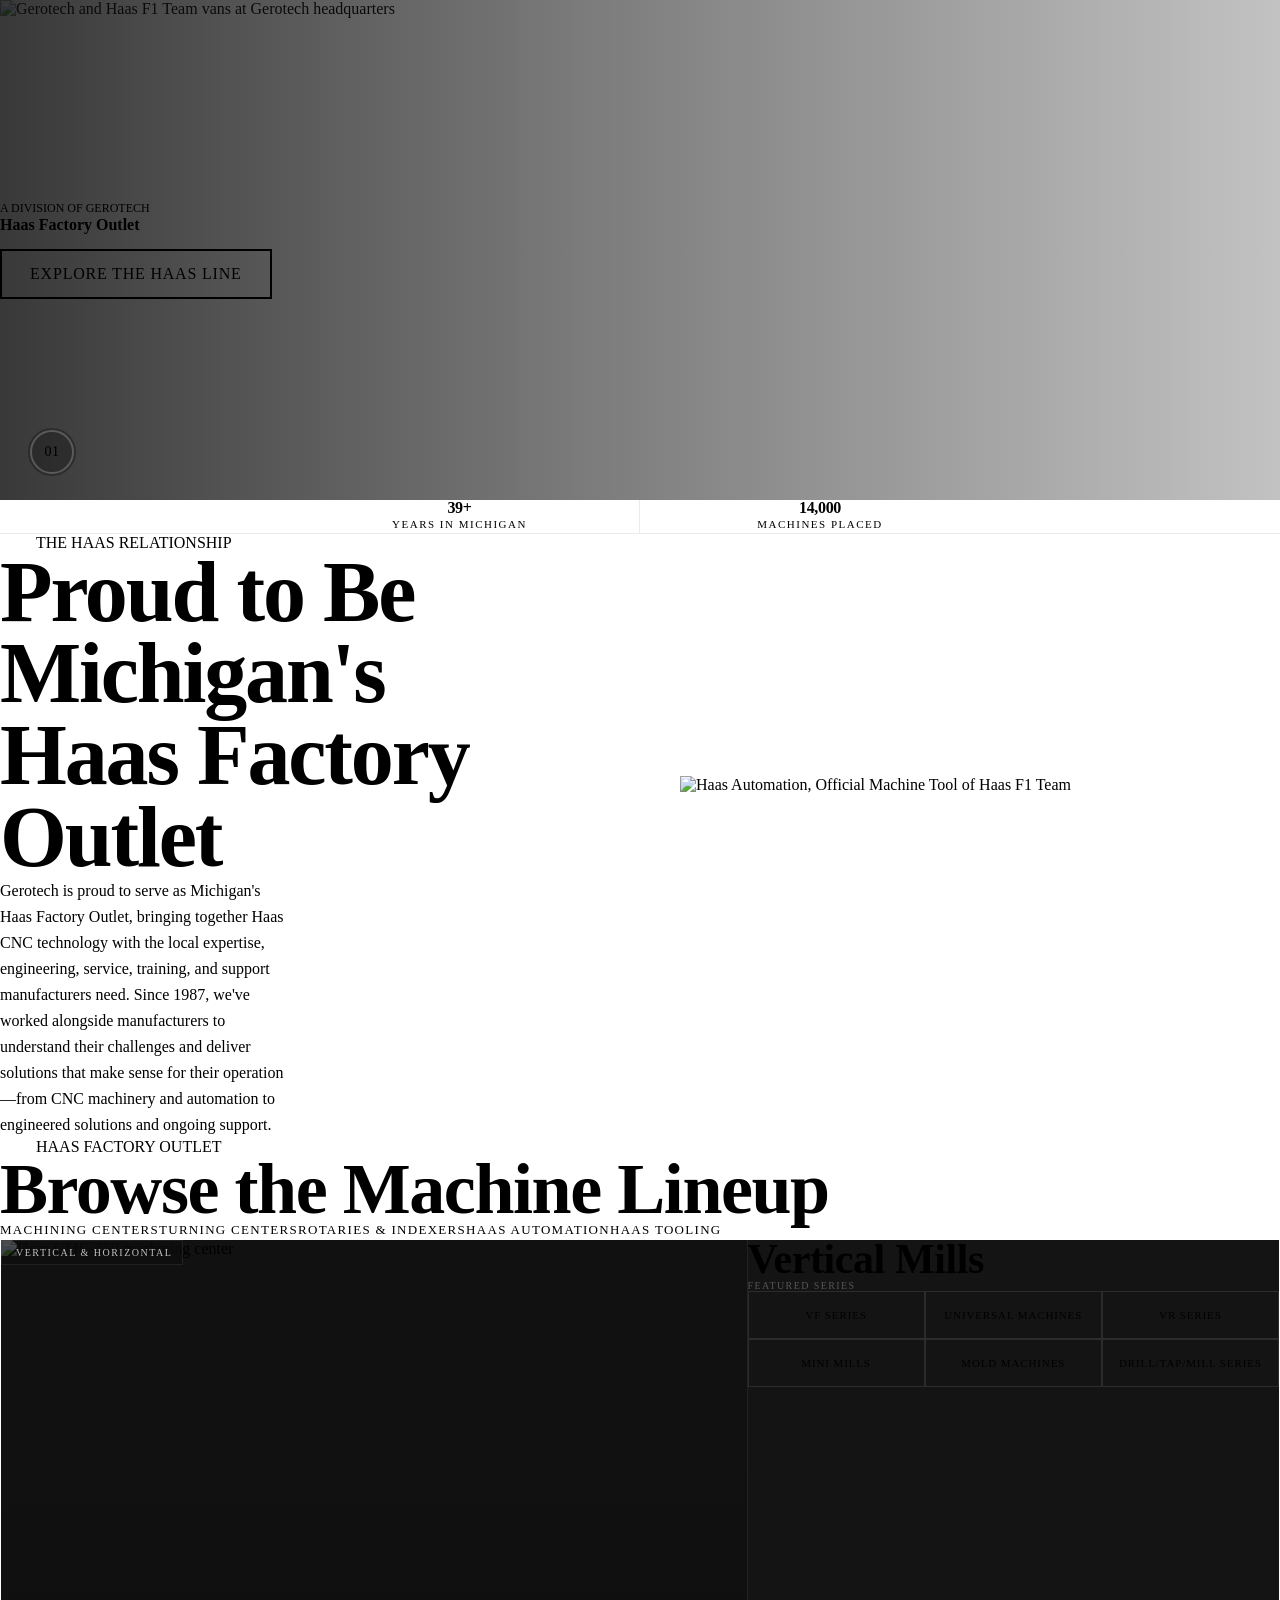
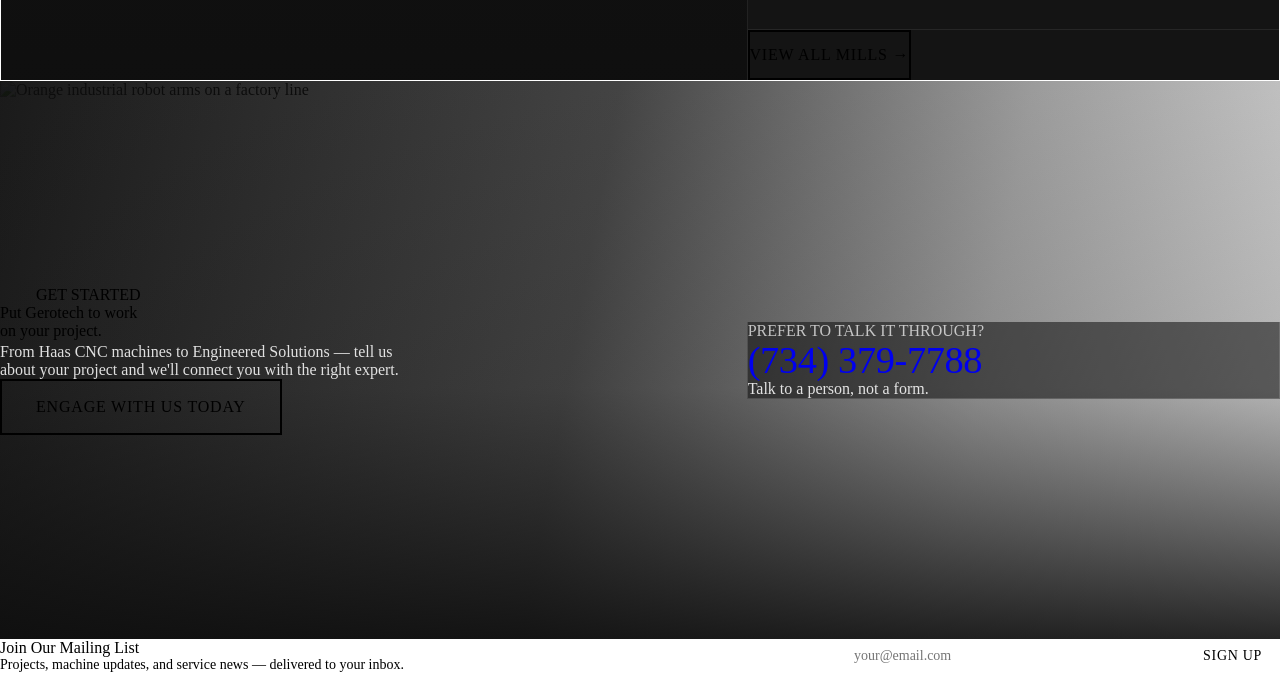
==== commit c26f9619: "Prototype content parity with Dev; ES mega-nav mirrors the page cards - Remove the literal card-cue " ====
--- a/index.html
+++ b/index.html
@@ -3,7 +3,7 @@
 <head>
   <meta charset="UTF-8" />
   <meta name="viewport" content="width=device-width, initial-scale=1.0" />
-  <title>Gerotech — Michigan's Premier CNC Machinery Distributor</title>
+  <title>Gerotech, Inc: Machines, Solutions, Support</title>
   <link rel="stylesheet" href="https://use.typekit.net/lqh7ybe.css" />
   <link href="https://fonts.googleapis.com/css2?family=Barlow+Condensed:wght@500;600;700&display=swap" rel="stylesheet" />
   <link rel="stylesheet" href="assets/css/tokens.css" />
--- a/assets/css/components.css
+++ b/assets/css/components.css
@@ -2677,6 +2677,18 @@
 .mobile-nav__sublabel:hover {
   color: var(--clr-orange);
 }
+/* Group headings that double as links (e.g. the main ES subpages). The base
+   .mobile-nav__sublabel disables pointer events; this re-enables them. */
+.mobile-nav__sublabel.mobile-nav__sublabel--link {
+  cursor: pointer;
+  pointer-events: auto;
+  text-decoration: none;
+  transition: color var(--ease);
+}
+.mobile-nav__sublabel.mobile-nav__sublabel--link:hover {
+  color: var(--clr-orange-light);
+  text-decoration: underline;
+}
 .mobile-nav__sublink--cta {
   color: var(--clr-orange);
   font-weight: var(--fw-bold);
@@ -2898,6 +2910,11 @@
   font-weight: var(--fw-bold);
   color: var(--clr-orange-deep);
   margin-top: var(--sp-4);
+}
+/* The cue arrow is decoration, not copy — the editable label stays pure text. */
+.mcs-card__cue::after {
+  content: "\2192";
+  margin-left: 0.35em;
 }
 
 /* ── Product Card Modal ─────────────────────────────────────── */
@@ -3672,6 +3689,10 @@
 }
 .page-hero__crumb-sep {
   color: rgba(255, 255, 255, 0.35);
+}
+/* Separator is decoration — the span holds no text. */
+.page-hero__crumb-sep::before {
+  content: "/";
 }
 .page-hero__crumb-current {
   color: var(--clr-white);
--- a/assets/css/layout.css
+++ b/assets/css/layout.css
@@ -0,0 +1,608 @@
+/* ============================================================
+   GEROTECH — LAYOUT
+   Base reset, containers, section spacing, page-specific grid.
+   Updated from Figma redesign (2026-07-13).
+   ============================================================ */
+
+/* ── Reset ────────────────────────────────────────────────── */
+*, *::before, *::after { box-sizing: border-box; margin: 0; padding: 0; }
+html { scroll-behavior: smooth; }
+body {
+  font-family: var(--font-sans);
+  color: var(--clr-ink);
+  background: var(--clr-white);
+  -webkit-font-smoothing: antialiased;
+  overflow-x: clip;
+}
+img, video { display: block; max-width: 100%; }
+button { cursor: pointer; }
+
+/* ── Container ────────────────────────────────────────────── */
+.container {
+  width: 100%;
+  max-width: var(--max-home);
+  margin: 0 auto;
+  padding: 0 var(--sp-24);
+}
+.container--es { max-width: var(--max-es); }
+
+/* ── Section Spacing (uniform site-wide) ──────────────────── */
+.section,
+.intro-section,
+.testimonial-section,
+.news-section,
+.why-section,
+.es-grid-section,
+.tech-partners-section,
+.mcs-grid-section,
+.mcs-gallery-section,
+.trust-section,
+.capability-band,
+.credential-band,
+.email-signup {
+  padding-block: var(--section-y);
+}
+.credential-band--featured {
+  padding-block: clamp(72px, 10vw, 112px);
+}
+.section--sm { padding-block: var(--sp-48); }
+.section--lg { padding-block: var(--sp-120); }
+.section--white { background: var(--clr-white); }
+.section--gray { background: var(--clr-gray-card); }
+
+/* ── Section Headers ──────────────────────────────────────── */
+.section-header {
+  margin-bottom: var(--sp-48);
+}
+.section-header--centered { text-align: center; }
+.section-title {
+  font-family: var(--font-display);
+  font-size: var(--fs-h2);
+  font-weight: var(--fw-bold);
+  color: var(--clr-ink);
+  line-height: var(--lh-h2);
+  letter-spacing: var(--ls-h2);
+  margin: var(--sp-8) 0 0;
+  text-wrap: balance;
+}
+.section-title--white { color: var(--clr-white); }
+.section-body {
+  font-size: 16px;
+  color: var(--clr-gray-body);
+  line-height: 1.7;
+  margin: var(--sp-16) 0 0;
+  max-width: 640px;
+}
+.section-body--centered { margin-left: auto; margin-right: auto; }
+.section-body--spaced { margin-bottom: var(--sp-32); }
+
+/* ── Grid Utilities ───────────────────────────────────────── */
+.grid-3 {
+  display: grid;
+  grid-template-columns: repeat(3, 1fr);
+  gap: var(--sp-24);
+}
+.grid-2 {
+  display: grid;
+  grid-template-columns: repeat(2, 1fr);
+  gap: var(--sp-24);
+}
+.grid-2--split {
+  gap: var(--sp-64);
+  align-items: center;
+}
+.grid--offset-top {
+  margin-top: var(--sp-48);
+}
+.grid-4 {
+  display: grid;
+  grid-template-columns: repeat(4, 1fr);
+  gap: var(--sp-16);
+}
+.grid-6 {
+  display: grid;
+  grid-template-columns: repeat(6, 1fr);
+  gap: var(--sp-16);
+}
+
+/* Prevent grid items from forcing overflow via min-content (images, long text).
+   Without this, items default to min-width:auto and can exceed their track. */
+.grid-2 > *,
+.grid-3 > *,
+.grid-4 > *,
+.grid-6 > *,
+.es-grid > *,
+.partners-grid > *,
+.mcs-grid > *,
+.tech-logo-grid > * { min-width: 0; }
+
+/* ── Intro Section (Figma redesign — 2-col with image) ────── */
+.intro-section {
+  background: var(--clr-white);
+}
+.intro-section__grid {
+  display: grid;
+  grid-template-columns: 1fr 400px;
+  gap: var(--sp-64);
+  align-items: center;
+}
+.intro-section__text {
+  max-width: none;
+}
+.intro-section__since {
+  display: flex;
+  align-items: center;
+  gap: 10px;
+  margin-bottom: var(--sp-8);
+}
+.intro-section__rule {
+  display: block;
+  width: 28px;
+  height: 2px;
+  background: var(--clr-orange);
+}
+.intro-section__since-label {
+  font-family: var(--font-sans);
+  font-size: 12px;
+  font-weight: var(--fw-bold);
+  letter-spacing: 0.14em;
+  text-transform: uppercase;
+  color: var(--clr-orange);
+}
+.intro-section__headline {
+  font-family: var(--font-display);
+  font-size: var(--fs-h1);
+  font-weight: var(--fw-bold);
+  color: var(--clr-ink);
+  line-height: var(--lh-h1);
+  letter-spacing: var(--ls-h1);
+  text-wrap: balance;
+  margin: 0 0 var(--sp-16);
+}
+.intro-section__body {
+  font-family: var(--font-sans);
+  font-size: var(--fs-body);
+  color: var(--clr-gray-body);
+  line-height: var(--lh-body);
+  max-width: 62ch;
+  text-wrap: pretty;
+  margin-bottom: var(--sp-32);
+}
+.intro-section__image {
+  width: 100%;
+  position: relative;
+}
+.intro-section__image-frame {
+  position: relative;
+  isolation: isolate;
+}
+.intro-section__image-frame::before {
+  content: '';
+  position: absolute;
+  inset: auto auto -14px 14px;
+  width: 100%;
+  height: 100%;
+  border: 2px solid var(--clr-orange);
+  z-index: 0;
+  pointer-events: none;
+}
+.intro-section__image img {
+  position: relative;
+  z-index: 1;
+  width: 100%;
+  height: 460px;
+  object-fit: cover;
+  box-shadow: var(--shadow-card-hover);
+}
+
+.intro-section__image-frame--product {
+  background: var(--clr-white);
+  box-shadow: var(--shadow-elevated);
+}
+
+.intro-section__image-frame--product img {
+  object-fit: contain;
+  background: var(--clr-white);
+  padding: var(--sp-24);
+  box-shadow: none;
+}
+.intro-section__machines {
+  margin-top: var(--section-y);
+}
+.intro-section__machine-headline {
+  font-family: var(--font-display);
+  font-size: var(--fs-h3);
+  font-weight: var(--fw-bold);
+  color: var(--clr-dark-bg);
+  line-height: var(--lh-h2);
+  letter-spacing: var(--ls-h3);
+  margin: var(--sp-8) 0 var(--sp-32) 0;
+  text-wrap: balance;
+}
+
+/* ── Partner Logos section ────────────────────────────────── */
+.partners-grid {
+  display: grid;
+  grid-template-columns: repeat(6, 1fr);
+  gap: var(--sp-12);
+}
+
+/* ── Testimonial Section (Figma — light gray bg) ─────────── */
+.testimonial-section {
+  background: var(--clr-gray-band);
+}
+
+/* Testimonial card grid (site-wide) */
+.testimonial-grid {
+  display: grid;
+  grid-template-columns: repeat(3, 1fr);
+  gap: var(--sp-24);
+  list-style: none;
+  margin: var(--sp-48) 0 0;
+  padding: 0;
+}
+.testimonial-grid .testimonial-card {
+  background: var(--clr-white);
+}
+@media (max-width: 1024px) {
+  .testimonial-grid { grid-template-columns: repeat(2, 1fr); }
+  .testimonial-grid .testimonial-card:last-child { grid-column: 1 / -1; }
+}
+@media (max-width: 640px) {
+  .testimonial-grid { grid-template-columns: 1fr; }
+  .testimonial-grid .testimonial-card:last-child { grid-column: auto; }
+}
+
+/* ── News Section ─────────────────────────────────────────── */
+.news-section {
+  background: var(--clr-white);
+}
+.news-section.section--gray {
+  background: var(--clr-gray-card);
+}
+.news-section__list {
+  display: flex;
+  flex-direction: column;
+  gap: var(--sp-4);
+}
+.news-section--split .news-section__layout {
+  display: grid;
+  grid-template-columns: minmax(240px, 340px) 1fr;
+  gap: var(--sp-64);
+  align-items: start;
+}
+.news-section__aside .section-title {
+  margin-bottom: var(--sp-16);
+}
+.news-section__lede {
+  font-family: var(--font-sans);
+  font-size: 15px;
+  color: var(--clr-gray-body);
+  line-height: 1.65;
+  margin: 0 0 var(--sp-32);
+}
+.news-section--split .news-more {
+  margin-top: 0;
+  width: fit-content;
+}
+
+/* ── ES Hero ──────────────────────────────────────────────── */
+.es-hero {
+  background: var(--clr-dark-bg);
+  padding: var(--sp-96) var(--sp-24);
+  text-align: center;
+}
+.es-hero--compact {
+  padding: var(--sp-80) var(--sp-24);
+}
+.es-hero__headline {
+  font-family: var(--font-display);
+  font-size: var(--fs-h1); /* match homepage .slide__headline */
+  font-weight: var(--fw-bold);
+  color: var(--clr-white);
+  line-height: var(--lh-h1);
+  letter-spacing: var(--ls-h1);
+  text-wrap: balance;
+  margin: var(--sp-8) 0 var(--sp-20);
+  max-width: 800px;
+  margin-left: auto;
+  margin-right: auto;
+}
+.es-hero__headline--md { font-size: var(--fs-h1); letter-spacing: var(--ls-h1); }
+.es-hero__body {
+  font-size: var(--fs-lede);
+  color: var(--clr-gray-muted);
+  line-height: 1.7;
+  max-width: 640px;
+  margin: 0 auto var(--sp-40);
+}
+.es-hero__actions {
+  display: flex;
+  gap: var(--sp-16);
+  justify-content: center;
+  flex-wrap: wrap;
+}
+
+/* ── Why Gerotech (ES) ────────────────────────────────────── */
+.why-section {
+  background: var(--clr-white);
+}
+.why-section__inner {
+  max-width: var(--max-es);
+  margin: 0 auto;
+  padding-inline: var(--sp-24);
+  display: grid;
+  grid-template-columns: 1fr 1fr;
+  gap: var(--sp-64);
+  align-items: start;
+}
+.why-section__copy-headline {
+  font-family: var(--font-display);
+  font-size: var(--fs-h2);
+  font-weight: var(--fw-bold);
+  color: var(--clr-ink);
+  line-height: var(--lh-h2);
+  letter-spacing: var(--ls-h2);
+  text-wrap: balance;
+  margin: var(--sp-8) 0 0;
+}
+.why-section .headline-rule {
+  margin-top: var(--sp-12);
+  margin-bottom: var(--sp-24);
+}
+.why-section__copy-body {
+  font-size: 15px;
+  color: var(--clr-gray-body);
+  line-height: 1.75;
+  margin: 0 0 var(--sp-32);
+}
+
+/* ── Stat Strip ───────────────────────────────────────────── */
+.stat-strip__intro {
+  max-width: var(--max-es);
+  margin: 0 auto;
+}
+
+/* ── ES Grid Section ──────────────────────────────────────── */
+.es-grid-section {
+  background: var(--clr-white);
+}
+.es-grid-section__inner {
+  max-width: var(--max-es);
+  margin: 0 auto;
+  padding-inline: var(--sp-24);
+}
+.es-grid-section__header {
+  text-align: center;
+  max-width: 680px;
+  margin: 0 auto var(--sp-48);
+}
+.es-grid-section__header .section-title {
+  margin-top: var(--sp-12);
+}
+.es-grid-section__lede {
+  font-family: var(--font-sans);
+  font-size: var(--fs-lede);
+  color: var(--clr-gray-body);
+  line-height: 1.65;
+  margin: var(--sp-20) auto 0;
+  max-width: 560px;
+}
+.es-grid-section__filters {
+  justify-content: center;
+  gap: var(--sp-12);
+  margin-bottom: var(--sp-64);
+}
+.es-grid-section .filter-tab {
+  padding: var(--sp-12) var(--sp-24);
+}
+.es-grid-section__guide {
+  margin: var(--sp-48) 0 0;
+  padding-top: var(--sp-32);
+  border-top: 1px solid var(--clr-gray-border);
+  text-align: center;
+  font-family: var(--font-sans);
+  font-size: 15px;
+  color: var(--clr-gray-body);
+}
+.es-grid-section__guide a {
+  color: var(--clr-orange);
+  font-weight: var(--fw-bold);
+  text-decoration: none;
+}
+.es-grid-section__guide a:hover { text-decoration: underline; }
+.es-grid-section__controls {
+  display: flex;
+  align-items: center;
+  justify-content: space-between;
+  gap: var(--sp-20);
+  margin-bottom: var(--sp-32);
+  flex-wrap: wrap;
+}
+.es-grid {
+  display: grid;
+  grid-template-columns: repeat(3, 1fr);
+  gap: var(--sp-20);
+}
+
+/* ── Tech Partners (ES) ───────────────────────────────────── */
+.tech-partners-section {
+  background: var(--clr-gray-band);
+}
+.tech-partners-section__inner {
+  max-width: var(--max-es);
+  margin: 0 auto;
+  padding-inline: var(--sp-24);
+  display: grid;
+  grid-template-columns: 1fr 1fr;
+  gap: var(--sp-64);
+  align-items: center;
+}
+.tech-partners-section__copy-headline {
+  font-family: var(--font-display);
+  font-size: var(--fs-h3);
+  font-weight: var(--fw-bold);
+  color: var(--clr-ink);
+  line-height: var(--lh-h2);
+  letter-spacing: var(--ls-h3);
+  margin: var(--sp-8) 0 var(--sp-16);
+}
+.tech-partners-section__copy-body {
+  font-size: 15px;
+  color: var(--clr-gray-body);
+  line-height: 1.75;
+  margin: 0 0 var(--sp-24);
+}
+.tech-logo-grid {
+  display: grid;
+  grid-template-columns: repeat(3, 1fr);
+  gap: var(--sp-12);
+}
+
+/* ── Responsive ───────────────────────────────────────────── */
+@media (max-width: 1024px) {
+  .intro-section__grid {
+    grid-template-columns: 1fr;
+  }
+  .intro-section__image {
+    max-width: 500px;
+    margin: 0 auto;
+  }
+  .grid-3,
+  .grid-4 { grid-template-columns: repeat(2, 1fr); }
+  .grid-6,
+  .partners-grid { grid-template-columns: repeat(3, 1fr); }
+  .es-grid { grid-template-columns: repeat(2, 1fr); }
+  .site-footer__top { grid-template-columns: 1fr 1fr; gap: var(--sp-32); }
+  .tech-logo-grid { grid-template-columns: repeat(2, 1fr); }
+}
+
+/* Desktop header needs ≥1120px — collapse to mobile nav before the nav + CTA + search overflow */
+@media (max-width: 1120px) {
+  .site-header__inner > nav,
+  .site-nav,
+  .btn-get-quote,
+  .header-search { display: none; }
+  .mobile-toggle {
+    display: flex;
+    margin-left: auto;
+  }
+  .site-header__logo { margin-right: 0; }
+}
+
+@media (max-width: 768px) {
+  /* Header + alert bar — match container inset, tighter mobile row */
+  .site-header__inner {
+    gap: var(--sp-16);
+    padding-block: var(--sp-12);
+  }
+  .alert-banner__inner {
+    gap: var(--sp-8);
+    justify-content: center;
+  }
+
+  /* Section rhythm scales down */
+  :root { --section-y: var(--section-y-sm); }
+
+  .intro-section__machines { margin-top: var(--section-y); }
+
+  /* Hero */
+  .hero-slider { height: 480px; }
+  .hero-slider--peek { height: auto; }
+
+
+  /* Layouts */
+  .news-section__list { grid-template-columns: 1fr; }
+
+  .why-section__inner,
+  .capability-band__inner,
+  .tech-partners-section__inner,
+  .news-section--split .news-section__layout { grid-template-columns: 1fr; }
+
+  .testimonial-split { grid-template-columns: 1fr; }
+  .testimonial-split__photo { min-height: 240px; }
+
+  .cta-band__card {
+    flex-direction: column;
+    text-align: center;
+    padding: var(--sp-40) var(--sp-24);
+  }
+  .cta-band--photo { min-height: clamp(320px, 55vh, 440px); }
+  .cta-band--photo .cta-band__content {
+    text-align: center;
+    align-items: center;
+  }
+  .cta-band--photo .cta-band__headline--photo {
+    max-width: 100%;
+    text-align: center;
+    margin-left: auto;
+    margin-right: auto;
+  }
+  .cta-band--photo .cta-band__overlay {
+    background: linear-gradient(180deg, rgba(13, 13, 13, 0.78) 0%, rgba(13, 13, 13, 0.55) 45%, rgba(28, 28, 33, 0.65) 100%);
+  }
+  .cta-band--cinema { min-height: clamp(360px, 50vh, 480px); }
+  .cta-band--cinema .cta-band__headline { max-width: none; }
+
+  .email-signup__form { flex-direction: column; }
+
+  .site-footer__top { grid-template-columns: 1fr; }
+
+  .credential-band__inner { flex-direction: column; }
+  .credential-band__inner--featured { align-items: center; text-align: center; }
+  .credential-band--featured .credential-band__body { margin-inline: auto; }
+  .credential-band__benefits { align-items: center; }
+  .credential-band__benefits li { text-align: left; }
+  .credential-band__actions { justify-content: center; }
+
+  .btn--lg { width: 100%; }
+  .hero-slider .btn--lg,
+  .page-hero .btn--lg,
+  .page-hero-trust .btn--lg {
+    width: auto;
+    max-width: 100%;
+  }
+  .es-hero__actions { flex-direction: column; align-items: center; }
+  .capability-band__actions { flex-direction: column; }
+  .credential-band__actions { flex-direction: column; align-items: stretch; }
+}
+
+@media (max-width: 640px) {
+  .grid-2,
+  .grid-3,
+  .grid-4,
+  .grid-6,
+  .es-grid,
+  .partners-grid,
+  .tech-logo-grid { grid-template-columns: 1fr; }
+}
+
+@media (max-width: 480px) {
+  /* Alert banner: HQ number only on small phones */
+  .alert-banner { padding-block: 10px; }
+  .alert-banner__inner {
+    gap: var(--sp-8);
+    justify-content: center;
+  }
+  .alert-banner__item:not(:first-child) { display: none; }
+
+  .site-header__inner {
+    padding-block: var(--sp-12);
+  }
+  .site-header__logo-img { height: 26px; }
+
+  :root { --section-y: var(--section-y-xs); }
+
+  .hero-slider { height: 440px; }
+  .hero-slider--peek { height: auto; }
+  .slide__ph { padding: 32px 28px; }
+
+  .btn { white-space: normal; }
+
+  .news-card { flex-direction: column; align-items: flex-start; gap: var(--sp-16); }
+  .news-card__thumb { width: 100%; height: 160px; }
+
+  .testimonial-split__panel { padding: 40px 28px; }
+
+  .mcs-card__actions { flex-direction: column; }
+}
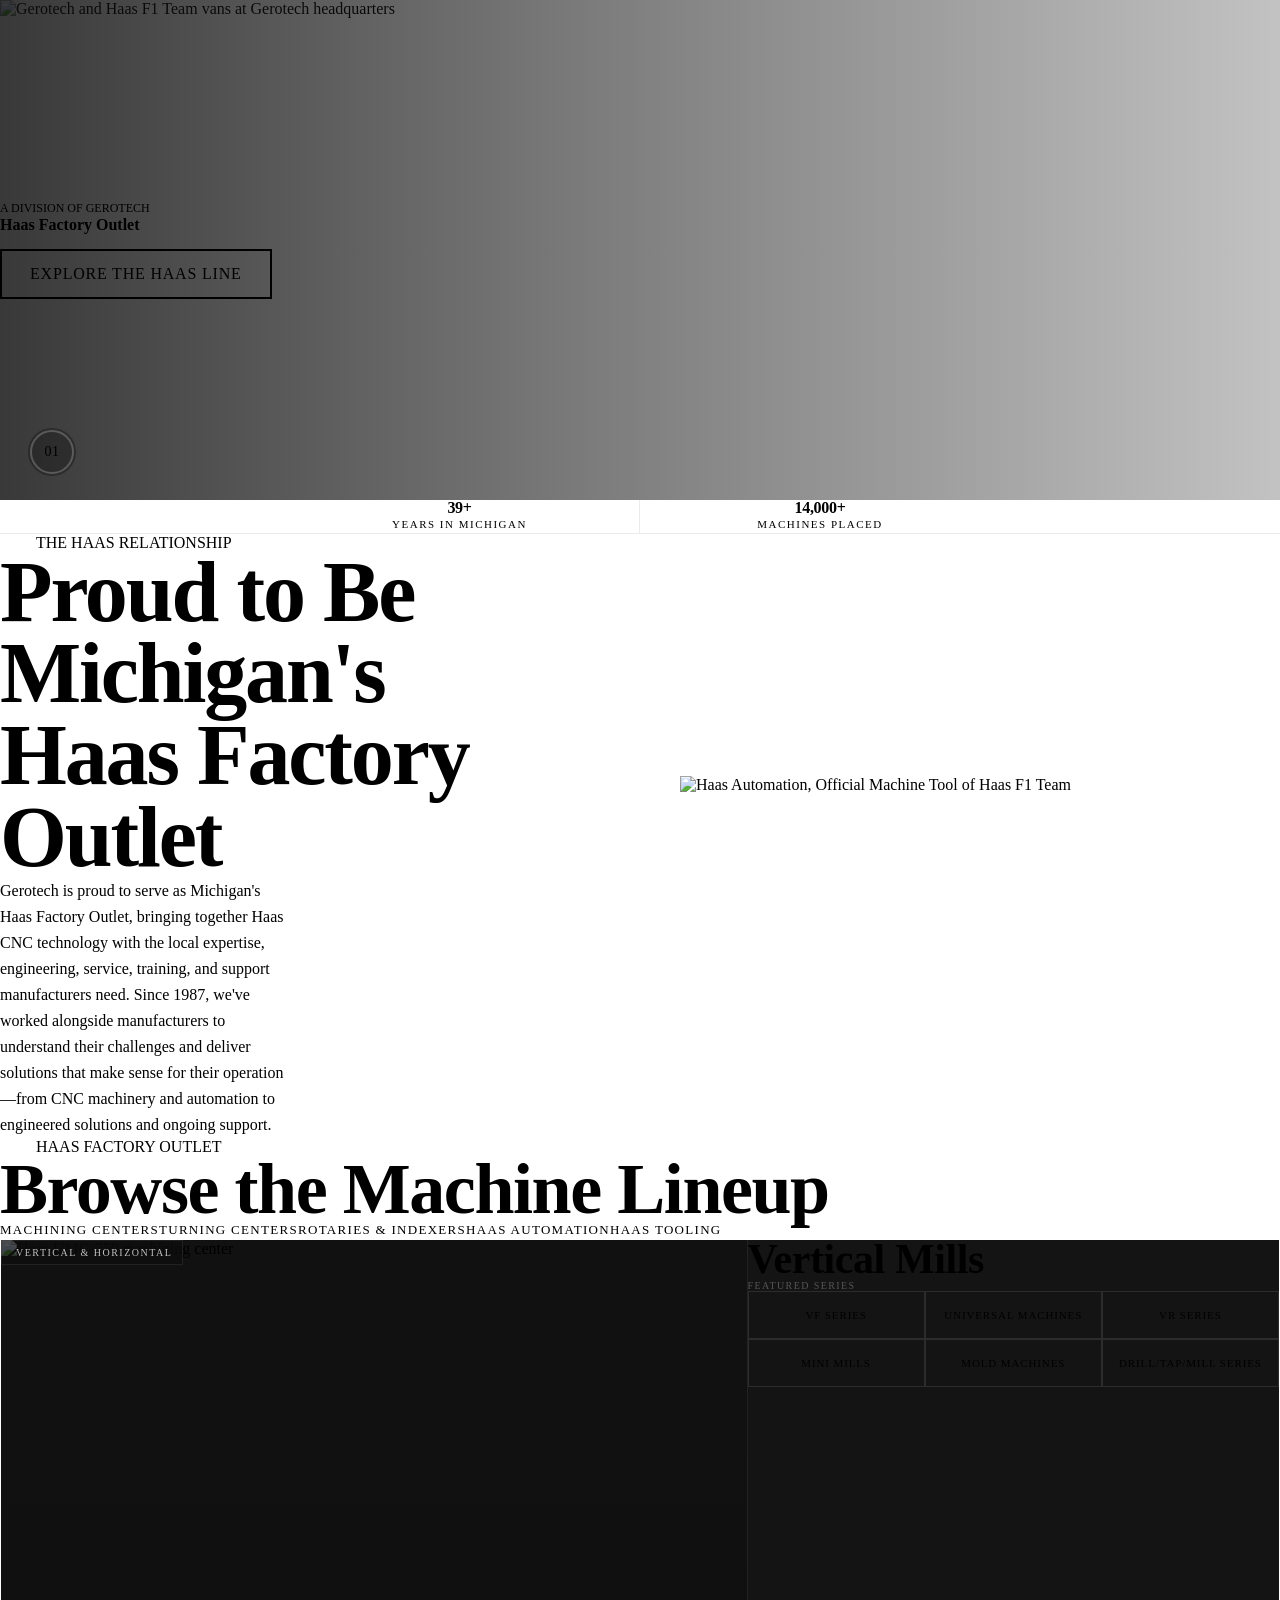
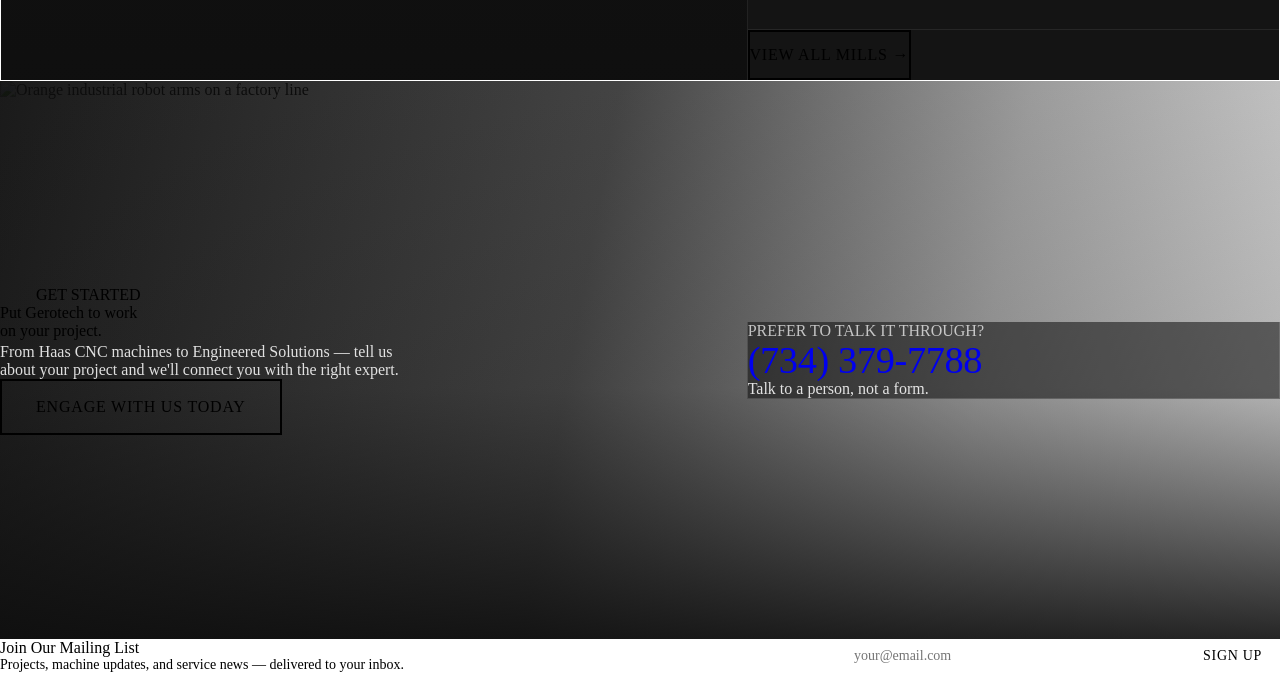
==== commit 55c1f9f1: "Apply Tristien Basecamp copy/link round - Homepage hero slide 2 eyebrow: New Arrivals -> Floor Inven" ====
--- a/index.html
+++ b/index.html
@@ -46,13 +46,13 @@
           class="slide"
           role="tabpanel"
           aria-label="Slide 2 of 3"
-          data-peek-eyebrow="New Arrivals"
+          data-peek-eyebrow="Floor Inventory"
           data-peek-title="In-Stock &amp; Ready"
         >
           <img class="slide__bg" src="assets/images/hero-showroom.jpg" alt="Haas showroom machines ready to ship" loading="lazy" decoding="async" />
           <div class="slide__overlay slide__overlay--left" aria-hidden="true"></div>
           <div class="slide__content slide__content--left">
-            <p class="slide__eyebrow">New Arrivals</p>
+            <p class="slide__eyebrow">Floor Inventory</p>
             <h2 class="slide__headline">
               Our Showroom Machines Are<br />
               <span class="accent">Ready To Ship</span>
@@ -93,7 +93,7 @@
     </section>
 
     <!-- ============================================================
-         Stat Counter — 39+ / 14,000 (comments 151, 202; 12 and #1 removed)
+         Stat Counter — 39+ / 14,000+ (comments 151, 202; 12 and #1 removed)
          ============================================================ -->
     <section class="stat-counter" aria-label="Gerotech by the numbers">
       <div class="container">
@@ -103,7 +103,7 @@
             <p class="stat-counter__label">Years in Michigan</p>
           </div>
           <div class="stat-counter__item">
-            <p class="stat-counter__value" data-count="14000">14,000</p>
+            <p class="stat-counter__value" data-count="14000" data-suffix="+">14,000+</p>
             <p class="stat-counter__label">Machines Placed</p>
           </div>
         </div>
@@ -274,7 +274,6 @@
                 <p class="machine-panel__tags-label">Featured products</p>
                 <ul class="model-tags model-tags--dark model-tags--grid" aria-label="Haas automation options">
                   <li><a class="model-tag" href="https://www.haascnc.com/machines/automation-systems/automation-models.html#gsc.tab=0" target="_blank" rel="noopener noreferrer">Automation Models</a></li>
-                  <li><a class="model-tag" href="https://www.haascnc.com/machines/automation-systems/automation-models.html#pp" target="_blank" rel="noopener noreferrer">Pallet Changers</a></li>
                   <li><a class="model-tag" href="https://www.haascnc.com/machines/automation-systems/automation-models.html#barfeeder" target="_blank" rel="noopener noreferrer">Bar Feeders</a></li>
                   <li><a class="model-tag" href="https://www.haascnc.com/machines/automation-systems/automation-models.html#robot" target="_blank" rel="noopener noreferrer">Cobots</a></li>
                 </ul>
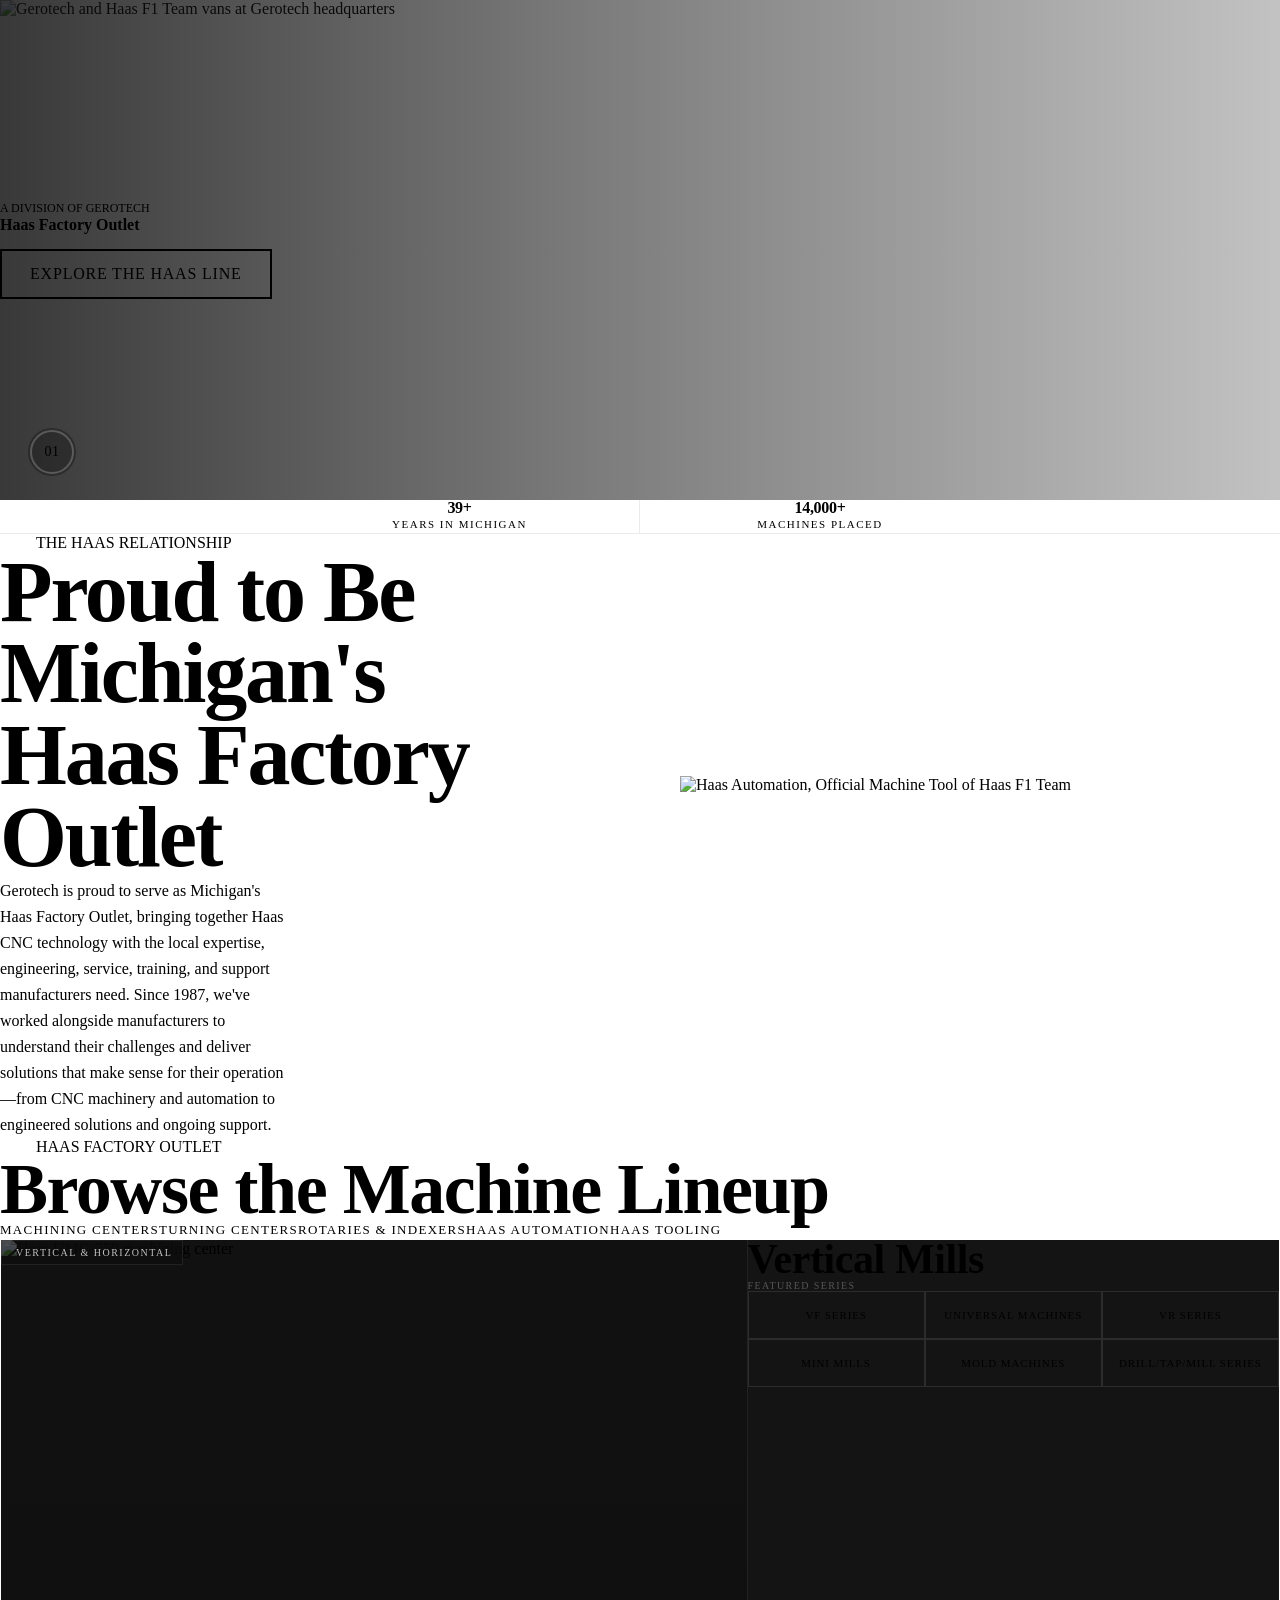
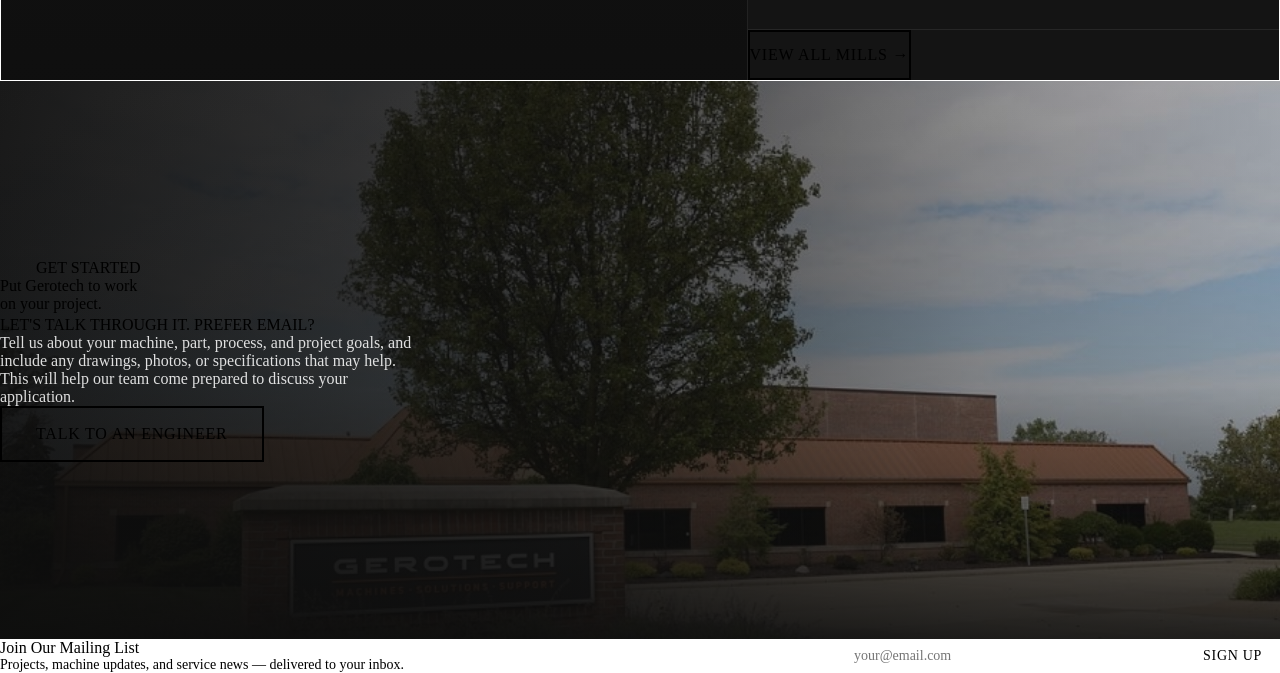
==== commit 9e4e3c99: "Tristien round 2: images, re-orders, engineering mailto, Flat Rock CTA Prototype + theme defaults + " ====
--- a/index.html
+++ b/index.html
@@ -274,7 +274,7 @@
                 <p class="machine-panel__tags-label">Featured products</p>
                 <ul class="model-tags model-tags--dark model-tags--grid" aria-label="Haas automation options">
                   <li><a class="model-tag" href="https://www.haascnc.com/machines/automation-systems/automation-models.html#gsc.tab=0" target="_blank" rel="noopener noreferrer">Automation Models</a></li>
-                  <li><a class="model-tag" href="https://www.haascnc.com/machines/automation-systems/automation-models.html#barfeeder" target="_blank" rel="noopener noreferrer">Bar Feeders</a></li>
+                  <li><a class="model-tag" href="https://haascnc.com/machines/lathes/bar-feeders" target="_blank" rel="noopener noreferrer">Bar Feeders</a></li>
                   <li><a class="model-tag" href="https://www.haascnc.com/machines/automation-systems/automation-models.html#robot" target="_blank" rel="noopener noreferrer">Cobots</a></li>
                 </ul>
               </div>
@@ -316,7 +316,7 @@
          CTA Band
          ============================================================ -->
     <section class="cta-band cta-band--cinema cta-band--cinema-lockup" aria-label="Call to action">
-      <img class="cta-band__bg" src="assets/images/cta-home-figma.jpg" alt="Orange industrial robot arms on a factory line" loading="lazy" decoding="async" /><!-- Figma 7306:1327 homepage CTA photo -->
+      <img class="cta-band__bg" src="assets/images/cta-home-building.jpg" alt="Gerotech headquarters in Flat Rock, brick building and sign" loading="lazy" decoding="async" /><!-- Client FR building photo; Figma 7665:1743 still shows the robot CTA -->
       <div class="cta-band__overlay" aria-hidden="true"></div>
       <div class="cta-band__content">
         <div class="cta-band__copy">
@@ -326,16 +326,12 @@
           </div>
           <h2 class="cta-band__headline">Put Gerotech to work on your project.</h2>
           <span class="cta-band__rule" aria-hidden="true"></span>
-          <p class="cta-band__body">From Haas CNC machines to Engineered Solutions — tell us about your project and we'll connect you with the right expert.</p>
+          <p class="cta-band__subhead">Let's Talk Through It. Prefer Email?</p>
+          <p class="cta-band__body">Tell us about your machine, part, process, and project goals, and include any drawings, photos, or specifications that may help. This will help our team come prepared to discuss your application.</p>
           <div class="cta-band__actions">
-            <a class="btn btn--primary btn--lg" href="mailto:sales@gerotech.com?subject=Gerotech%20Expert%20Inquiry">Engage with us today</a>
-          </div>
-        </div>
-        <a class="cta-band__call" href="tel:+17343797788">
-          <span class="cta-band__call-label">Prefer to talk it through?</span>
-          <span class="cta-band__call-number">(734) 379-7788</span>
-          <span class="cta-band__call-note">Talk to a person, not a form.</span>
-        </a>
+            <a class="btn btn--primary btn--lg" href="mailto:Engineeringproposals@gerotech.com?subject=Gerotech%20Quote%20Request">Talk to an Engineer</a>
+          </div>
+        </div>
       </div>
     </section>
 
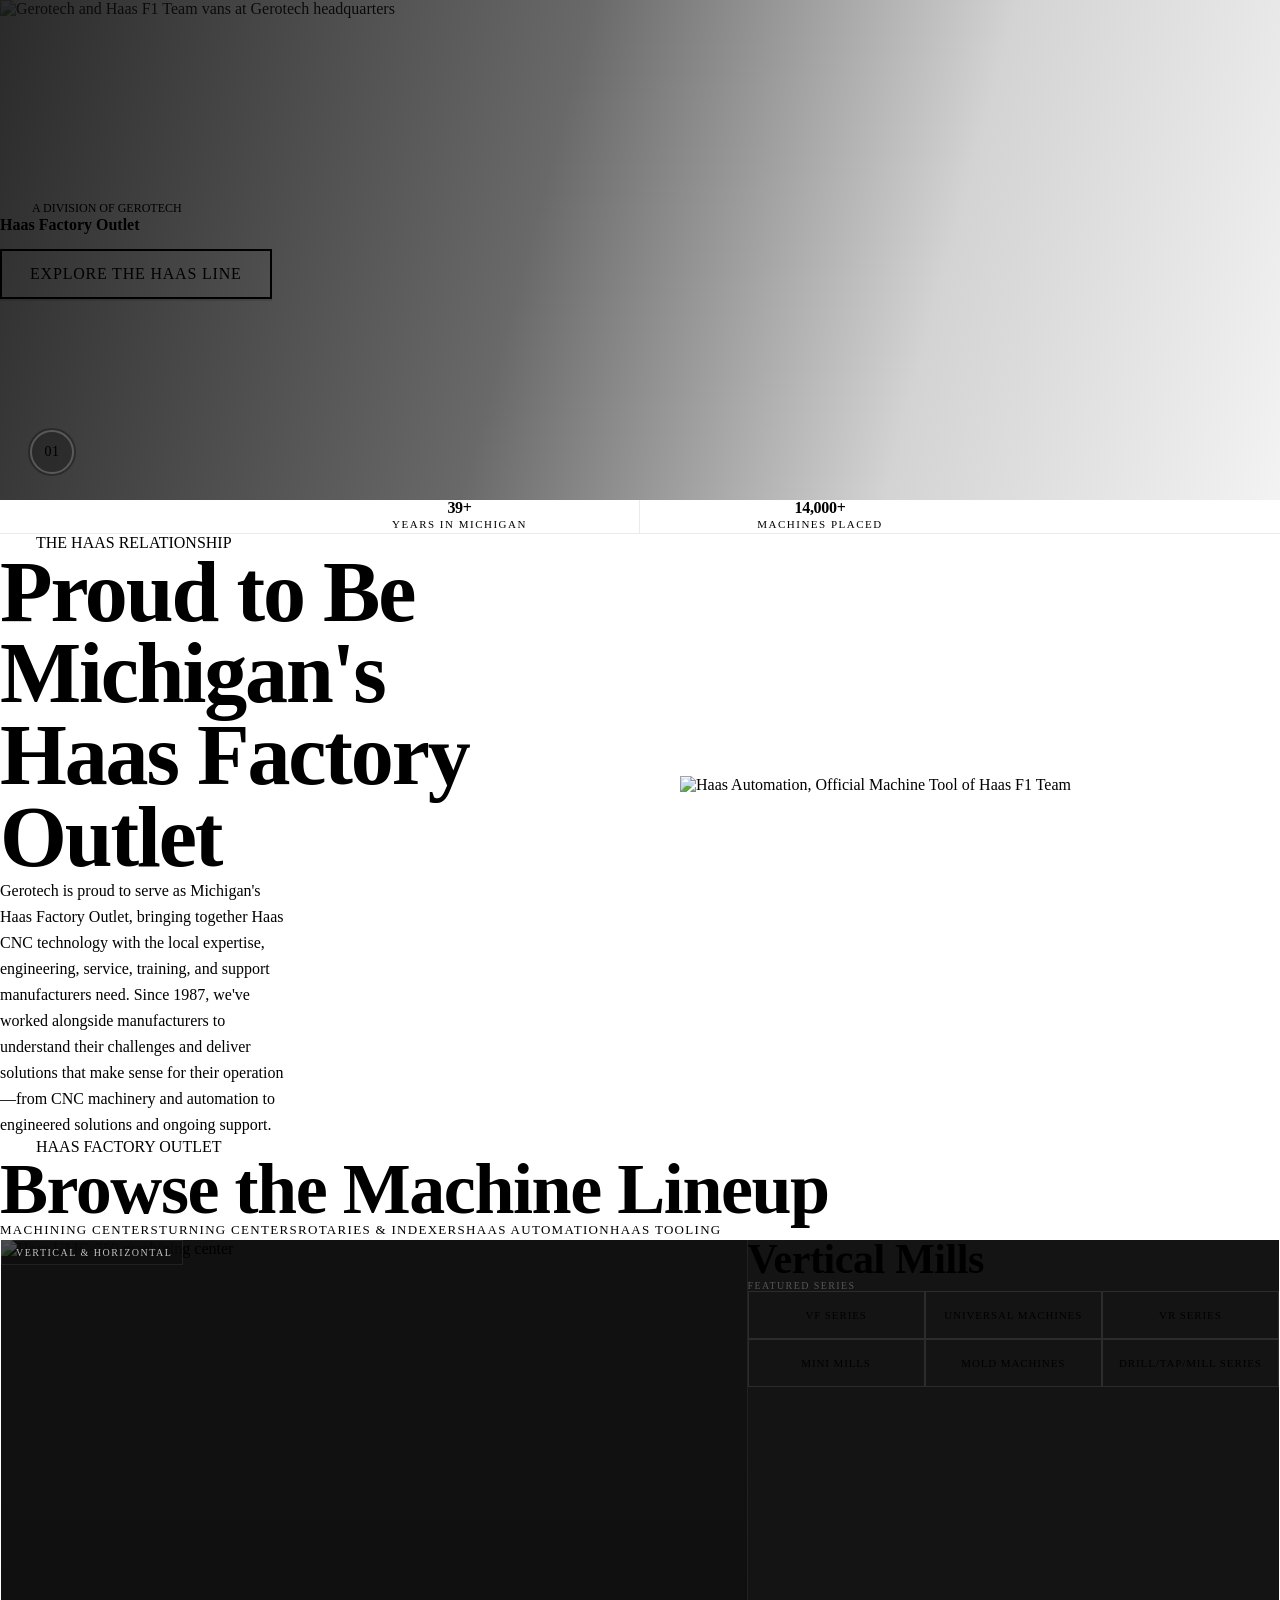
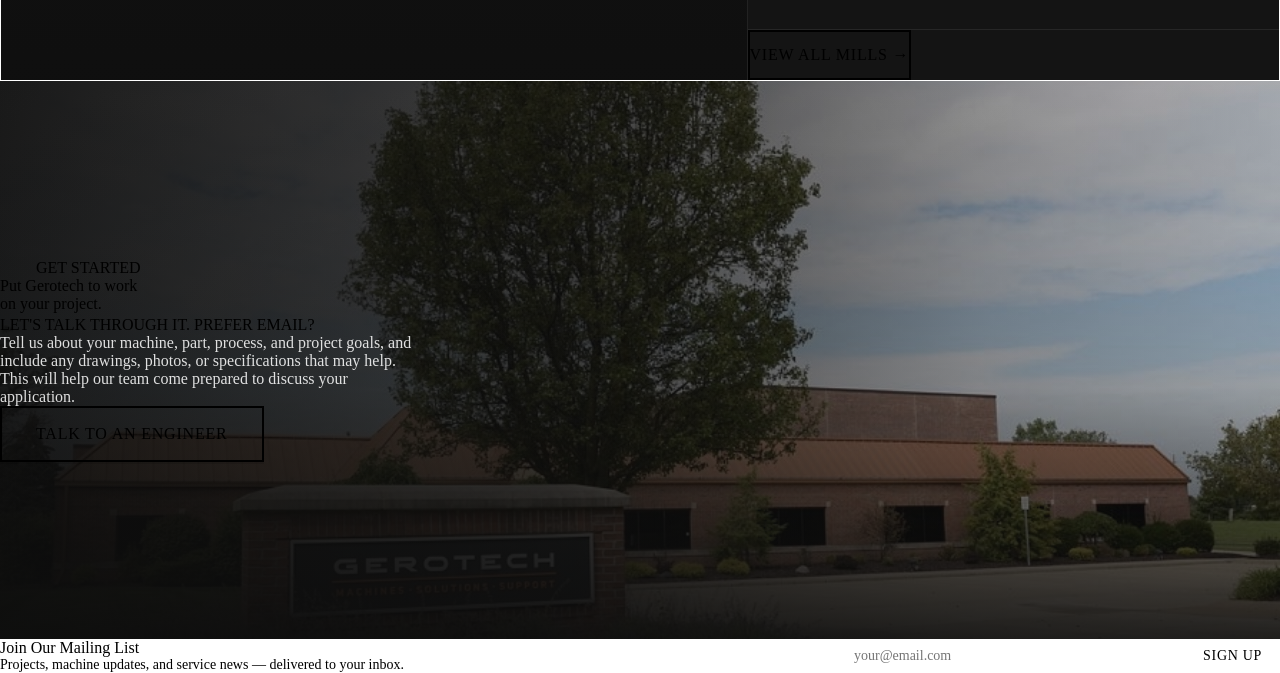
==== commit 8dda2f4a: "Keep one accordion drawer open at a time, and flatten the mobile/tablet hero overlay to 30% black Ac" ====
--- a/index.html
+++ b/index.html
@@ -360,6 +360,7 @@
   <script src="assets/js/nav.js"></script>
   <script src="assets/js/slider.js"></script>
   <script src="assets/js/animations.js"></script>
+  <script src="assets/js/accordions.js"></script>
   <script src="assets/js/stat-counter.js"></script>
   <script src="assets/js/machine-tabs.js"></script>
 </body>
--- a/assets/css/components.css
+++ b/assets/css/components.css
@@ -3622,14 +3622,8 @@
   margin-right: 0;
 }
 @media (max-width: 768px) {
-  .slide__overlay--left {
-    background: linear-gradient(
-      180deg,
-      rgba(13, 13, 13, 0.72) 0%,
-      rgba(13, 13, 13, 0.45) 45%,
-      rgba(28, 28, 33, 0.55) 100%
-    );
-  }
+  /* Hero overlay lives in elevated.css (it loads last, so an override here
+     would be dead). Mobile/tablet (≤900px) = flat 30% black, no gradient. */
   /* Mobile heroes stay left-aligned site-wide (matches homepage peek + editorial system) */
   .slide__content--left {
     text-align: left;
--- a/assets/css/elevated.css
+++ b/assets/css/elevated.css
@@ -0,0 +1,800 @@
+/* ============================================================
+   GEROTECH — DESIGN ELEVATION (UI/UX pass)
+   Load after layout.css. Overrides and additive polish only.
+   ============================================================ */
+
+/* ── Global polish ────────────────────────────────────────── */
+::selection {
+  background: var(--clr-orange-tint);
+  color: var(--clr-ink);
+}
+
+body {
+  text-rendering: optimizeLegibility;
+}
+
+/* ── Sticky header ────────────────────────────────────────── */
+.site-header {
+  transition: box-shadow var(--ease-slow), background var(--ease-slow), backdrop-filter var(--ease-slow);
+}
+
+.site-header.is-sticky {
+  background: rgba(255, 255, 255, 0.92);
+  backdrop-filter: blur(12px);
+  -webkit-backdrop-filter: blur(12px);
+  box-shadow: 0 1px 0 var(--clr-gray-border), var(--shadow-nav);
+}
+
+/* ── Hero ─────────────────────────────────────────────────── */
+.hero-slider {
+  height: clamp(480px, 72vh, 640px);
+}
+.hero-slider--peek {
+  height: auto;
+}
+@media (min-width: 901px) {
+  .hero-slider--peek {
+    height: auto;
+    min-height: 500px;
+  }
+}
+
+.slide__overlay--left {
+  background: linear-gradient(
+    105deg,
+    rgba(13, 13, 13, 0.88) 0%,
+    rgba(13, 13, 13, 0.62) 42%,
+    rgba(13, 13, 13, 0.18) 72%,
+    rgba(13, 13, 13, 0.05) 100%
+  );
+}
+
+/* Phones + tablets (≤900px — below the desktop peek hero): the directional
+   gradient becomes a flat 30% black wash, so the copy sits on an even value
+   instead of fading out to the right. Desktop keeps the 105deg gradient. */
+@media (max-width: 900px) {
+  .slide__overlay--left,
+  .page-hero-trust__overlay {
+    background: rgba(0, 0, 0, 0.3);
+  }
+}
+
+.slide__eyebrow {
+  display: inline-flex;
+  align-items: center;
+  gap: var(--sp-12);
+  margin-bottom: var(--sp-12);
+}
+
+.slide__eyebrow::before {
+  content: '';
+  display: block;
+  width: 32px;
+  height: 2px;
+  background: var(--clr-orange);
+  flex-shrink: 0;
+}
+
+.slide__eyebrow--white::before {
+  background: var(--clr-white);
+}
+
+.slider-arrow {
+  transition: background var(--ease), transform var(--ease), border-color var(--ease);
+}
+
+.slider-arrow:hover {
+  transform: translateY(-50%) scale(1.04);
+  border-color: rgba(255, 255, 255, 0.45);
+}
+
+.slider-dots {
+  gap: var(--sp-8);
+}
+
+.slider-dots .dot,
+.testimonial-dot {
+  width: 8px;
+  height: 8px;
+  border-radius: var(--radius-pill);
+  transition: width var(--ease-slow), background var(--ease), opacity var(--ease);
+}
+
+.slider-dots .dot.is-active,
+.testimonial-dot.is-active {
+  width: 28px;
+  background: var(--clr-orange);
+}
+
+/* ── Trust strip (homepage) ───────────────────────────────── */
+.trust-strip {
+  background: var(--clr-ink);
+  border-bottom: 3px solid var(--clr-orange);
+  padding: var(--sp-20) var(--sp-24);
+}
+
+.trust-strip__inner {
+  display: grid;
+  grid-template-columns: repeat(4, 1fr);
+  gap: var(--sp-24);
+  align-items: start;
+}
+
+.trust-strip__item {
+  display: flex;
+  flex-direction: column;
+  gap: var(--sp-4);
+  padding-left: var(--sp-16);
+  border-left: 2px solid rgba(243, 138, 44, 0.5);
+}
+
+.trust-strip__value {
+  font-family: var(--font-display);
+  font-size: clamp(18px, 2vw, 22px);
+  font-weight: var(--fw-bold);
+  color: var(--clr-white);
+  letter-spacing: var(--ls-h3);
+  line-height: 1.2;
+  font-variant-numeric: tabular-nums;
+}
+
+.trust-strip__label {
+  font-family: var(--font-sans);
+  font-size: var(--fs-caption);
+  font-weight: var(--fw-regular);
+  color: var(--clr-gray-muted);
+  letter-spacing: 0.04em;
+  line-height: 1.4;
+}
+
+/* Legacy intro-section (showroom + archived patterns) */
+.intro-section {
+  background: linear-gradient(180deg, var(--clr-white) 0%, var(--clr-gray-card) 100%);
+}
+
+.intro-section__since-label {
+  letter-spacing: var(--ls-caps);
+}
+
+.intro-section__image-frame::before {
+  opacity: 1;
+  box-shadow: 8px 8px 0 var(--clr-orange);
+}
+
+.intro-section__machines {
+  margin-top: 0;
+}
+
+.machine-tabs:not(.machine-tabs--lineup) {
+  background: var(--clr-white);
+  border: 1px solid var(--clr-gray-border);
+  padding: var(--sp-4);
+  gap: var(--sp-4);
+}
+
+.machine-tabs:not(.machine-tabs--lineup) .machine-tab {
+  border-radius: var(--radius-btn);
+  transition: background var(--ease), color var(--ease), box-shadow var(--ease);
+}
+
+.machine-tabs:not(.machine-tabs--lineup) .machine-tab + .machine-tab {
+  border-left: none;
+}
+
+.machine-tabs:not(.machine-tabs--lineup) .machine-tab.is-active {
+  box-shadow: var(--shadow-btn);
+}
+
+.machine-panel:not(.machine-panel--lineup) {
+  box-shadow: var(--shadow-card);
+  transition: box-shadow var(--ease-slow);
+}
+
+.machine-panel:not(.machine-panel--lineup).is-active {
+  box-shadow: var(--shadow-card-hover);
+}
+
+.model-tag {
+  transition: border-color var(--ease), background var(--ease), transform var(--ease);
+}
+
+.model-tag:hover {
+  transform: translateY(-1px);
+}
+
+/* ── Buttons ──────────────────────────────────────────────── */
+.btn {
+  position: relative;
+  overflow: hidden;
+}
+
+.btn--primary {
+  box-shadow: 0 2px 0 rgba(0, 0, 0, 0.12);
+}
+
+.btn--primary:hover {
+  box-shadow: var(--shadow-btn-hover);
+  transform: translateY(-2px);
+}
+
+.btn--primary:active {
+  transform: translateY(0);
+  box-shadow: 0 1px 0 rgba(0, 0, 0, 0.15);
+}
+
+.btn-get-quote {
+  transition: background var(--ease), transform var(--ease), box-shadow var(--ease);
+}
+
+.btn-get-quote:hover {
+  transform: translateY(-1px);
+  box-shadow: var(--shadow-btn-hover);
+}
+
+/* ── Section rhythm ───────────────────────────────────────── */
+.section-header .eyebrow {
+  display: inline-flex;
+  align-items: center;
+  gap: var(--sp-12);
+}
+
+.section-header .eyebrow::before {
+  content: '';
+  width: 24px;
+  height: 2px;
+  background: var(--clr-orange);
+}
+
+.section-header--centered .eyebrow::before {
+  display: none;
+}
+
+.testimonial-section {
+  background: var(--clr-gray-band);
+}
+
+.news-section {
+  background: var(--clr-white);
+}
+
+/* ── Testimonial split ────────────────────────────────────── */
+.testimonial-carousel__track {
+  border: 1px solid var(--clr-gray-border);
+}
+
+.testimonial-split__panel {
+  background: linear-gradient(145deg, var(--clr-dark-bg) 0%, #141418 100%);
+}
+
+/* ── News cards ───────────────────────────────────────────── */
+.news-card {
+  border: 1px solid transparent;
+  transition: transform var(--ease-slow), box-shadow var(--ease-slow), border-color var(--ease);
+}
+
+.news-card:hover {
+  border-color: var(--clr-gray-border);
+  transform: translateY(-4px);
+}
+
+.news-card__title {
+  transition: color var(--ease);
+}
+
+.news-card:hover .news-card__title {
+  color: var(--clr-orange);
+}
+
+/* ── Interior cards (site-wide) ───────────────────────────── */
+.service-card,
+.mcs-card,
+.category-card,
+.mcat-card {
+  transition: transform var(--ease-slow), box-shadow var(--ease-slow), border-color var(--ease);
+}
+
+.service-card:hover,
+.mcs-card:hover,
+.category-card:hover {
+  transform: translateY(-3px);
+  box-shadow: var(--shadow-card-hover);
+}
+
+
+/* ── CTA photo band ───────────────────────────────────────── */
+.cta-band--photo .cta-band__headline--photo {
+  text-wrap: balance;
+}
+
+/* ── CTA cinematic band (footer) ──────────────────────────── */
+.cta-band--cinema .cta-band__headline {
+  text-wrap: balance;
+}
+
+.cta-band--cinema .slide__eyebrow::before {
+  margin-inline: 0;
+}
+
+/* ── Forms ────────────────────────────────────────────────── */
+.email-signup__input:focus {
+  outline: none;
+  border-color: var(--clr-orange);
+  box-shadow: 0 0 0 3px var(--clr-orange-tint);
+}
+
+/* ── Filter tabs (ES) ─────────────────────────────────────── */
+.filter-tab {
+  transition: background var(--ease), color var(--ease), box-shadow var(--ease);
+}
+
+.filter-tab.is-active {
+  box-shadow: inset 0 -2px 0 rgba(0, 0, 0, 0.08);
+}
+
+/* ── Reduced motion ───────────────────────────────────────── */
+@media (prefers-reduced-motion: reduce) {
+  .btn--primary:hover,
+  .news-card:hover,
+  .service-card:hover,
+  .mcs-card:hover,
+  .slider-arrow:hover {
+    transform: none;
+  }
+}
+
+@media (max-width: 900px) {
+  .trust-strip__inner {
+    grid-template-columns: repeat(2, 1fr);
+    gap: var(--sp-20);
+  }
+}
+
+@media (max-width: 520px) {
+  .trust-strip__inner {
+    grid-template-columns: 1fr;
+  }
+
+  .hero-slider {
+    height: clamp(440px, 85vh, 520px);
+  }
+  .hero-slider--peek {
+    height: auto;
+  }
+}
+
+/* ── Typography (Medium weight when kit updated) ──────────── */
+.eyebrow,
+.trust-strip__label,
+.page-hero__breadcrumb,
+.service-card__category,
+.filter-tab {
+  font-weight: var(--fw-medium);
+}
+
+/* ── Photography cohesion ─────────────────────────────────── */
+.slide__bg,
+.cta-band__bg,
+.mcs-card__image,
+.mcs-gallery-card__image,
+.news-card__thumb,
+.news-feature__bg,
+.news-item__thumb,
+.intro-section__media img {
+  object-fit: cover;
+}
+
+.slide__bg,
+.page-hero .slide__bg,
+.cta-band__bg {
+  filter: saturate(0.92) contrast(1.04);
+}
+
+.why-feature {
+  border-left: 3px solid transparent;
+  padding-left: var(--sp-16);
+  transition: border-color var(--ease), background var(--ease);
+}
+
+.why-feature:hover {
+  border-left-color: var(--clr-orange);
+  background: rgba(243, 138, 44, 0.04);
+}
+
+.why-feature__icon {
+  transition: transform var(--ease-slow), background var(--ease);
+}
+
+.why-feature:hover .why-feature__icon {
+  transform: scale(1.05);
+}
+
+
+.trust-item {
+  transition: border-color var(--ease), box-shadow var(--ease);
+}
+
+.trust-item[open] {
+  border-color: rgba(243, 138, 44, 0.35);
+  box-shadow: var(--shadow-card);
+}
+
+.credential-band {
+  transition: box-shadow var(--ease-slow);
+  padding-bottom: var(--sp-48);
+}
+
+.credential-band--featured {
+  padding-bottom: clamp(72px, 10vw, 112px);
+}
+
+.credential-band + .tech-partners-section {
+  padding-top: var(--sp-48);
+}
+
+.credential-band--featured + .tech-partners-section {
+  padding-top: var(--sp-64);
+}
+
+.credential-band:hover {
+  box-shadow: inset 0 0 0 1px rgba(243, 138, 44, 0.2);
+}
+
+.credential-band--featured:hover {
+  box-shadow: inset 0 0 0 1px rgba(243, 138, 44, 0.28);
+}
+
+/* ── Machine Custom Solutions (gallery etc.) ───────────────── */
+.mcs-hero:not(.mcs-hero--photo) {
+  position: relative;
+  border-bottom: 1px solid var(--clr-gray-border);
+}
+
+.mcs-hero:not(.mcs-hero--photo)::before {
+  content: '';
+  position: absolute;
+  left: 0;
+  top: 0;
+  bottom: 0;
+  width: 4px;
+  background: linear-gradient(180deg, var(--clr-orange) 0%, var(--clr-light-orange) 100%);
+}
+
+.mcs-hero__headline .mcs-name-split__lead {
+  font-weight: var(--fw-bold);
+}
+
+.mcs-gallery-card {
+  transition: transform var(--ease-slow), box-shadow var(--ease-slow);
+}
+
+.mcs-gallery-card:hover {
+  transform: translateY(-3px);
+  box-shadow: var(--shadow-card-hover);
+}
+
+.mcs-gallery-card__image {
+  transition: transform var(--ease-slow);
+}
+
+.mcs-gallery-card:hover .mcs-gallery-card__image {
+  transform: scale(1.03);
+}
+
+@media (max-width: 768px) {
+  .mcs-hero:not(.mcs-hero--photo)::before {
+    width: 100%;
+    height: 3px;
+    bottom: auto;
+  }
+}
+
+/* ── Haas Service Distributor award banner (homepage) ─────── */
+.award-banner {
+  width: 100%;
+  padding-block: var(--section-y);
+  padding-inline: var(--sp-24);
+  background: var(--clr-black);
+  box-sizing: border-box;
+}
+
+/* Full-bleed past intro-section horizontal padding */
+.intro-section > .award-banner {
+  width: calc(100% + 2 * var(--sp-24));
+  max-width: none;
+  margin-inline: calc(-1 * var(--sp-24));
+  margin-block: var(--section-y);
+}
+
+/* Award already provides the gap — don't stack machine margin */
+.intro-section > .award-banner + .container .intro-section__machines {
+  margin-top: 0;
+}
+
+.award-banner__inner {
+  display: flex;
+  align-items: center;
+  gap: var(--sp-48);
+  max-width: var(--max-home);
+  margin: 0 auto;
+}
+
+.award-banner__photo-wrap {
+  position: relative;
+  flex-shrink: 0;
+}
+
+.award-banner__photo-wrap::before {
+  content: '';
+  position: absolute;
+  inset: -60px;
+  background: linear-gradient(
+    to top,
+    rgba(0, 0, 0, 0.9) 0%,
+    rgba(0, 0, 0, 0.6) 20%,
+    rgba(243, 138, 44, 0.7) 35%,
+    rgba(243, 138, 44, 0.4) 55%,
+    rgba(255, 255, 255, 0.1) 75%,
+    transparent 100%
+  );
+  border-radius: 50%;
+  pointer-events: none;
+  filter: blur(28px);
+}
+
+.award-banner__photo {
+  position: relative;
+  z-index: 1;
+  display: block;
+  width: 300px;
+  height: 300px;
+  object-fit: contain;
+  filter:
+    drop-shadow(0 0 18px rgba(255, 255, 255, 0.22))
+    drop-shadow(0 0 40px rgba(243, 138, 44, 0.18));
+}
+
+.award-banner__copy {
+  flex: 1;
+  min-width: 0;
+}
+
+.award-banner__eyebrow {
+  margin: 0 0 var(--sp-12);
+  font-size: var(--fs-ui);
+  font-weight: var(--fw-bold);
+  letter-spacing: var(--ls-caps);
+  text-transform: uppercase;
+  color: var(--clr-orange);
+}
+
+.award-banner__headline {
+  margin: 0 0 var(--sp-20);
+  font-size: var(--fs-h2);
+  font-weight: var(--fw-bold);
+  line-height: var(--lh-h2);
+  letter-spacing: var(--ls-h2);
+  text-wrap: balance;
+  color: var(--clr-white);
+}
+
+.award-banner__body {
+  margin: 0 0 var(--sp-16);
+  font-size: var(--fs-lede);
+  line-height: var(--lh-body);
+  color: rgba(255, 255, 255, 0.78);
+  text-wrap: pretty;
+}
+
+.award-banner__credit {
+  margin: 0;
+  font-size: var(--fs-ui);
+  font-weight: var(--fw-bold);
+  letter-spacing: var(--ls-meta);
+  text-transform: uppercase;
+  color: rgba(255, 255, 255, 0.5);
+}
+
+@media (max-width: 768px) {
+  .award-banner__inner {
+    flex-direction: column;
+    align-items: center;
+    gap: var(--sp-24);
+  }
+
+  .award-banner__photo {
+    width: 240px;
+    height: 240px;
+  }
+
+  .award-banner__copy {
+    text-align: center;
+  }
+}
+
+/* ── Capability cards (ES) ────────────────────────────────── */
+.capability-cards {
+  display: flex;
+  flex-direction: column;
+  gap: var(--sp-16);
+}
+
+.capability-card {
+  display: flex;
+  align-items: flex-start;
+  gap: var(--sp-20);
+  padding: var(--sp-24);
+  background: rgba(255, 255, 255, 0.05);
+  border: 1px solid rgba(255, 255, 255, 0.12);
+  transition: border-color var(--ease), transform var(--ease-slow), box-shadow var(--ease-slow);
+}
+
+.capability-card:hover {
+  border-color: rgba(243, 138, 44, 0.45);
+  transform: translateY(-2px);
+  box-shadow: 0 8px 24px rgba(0, 0, 0, 0.25);
+}
+
+.capability-card__num {
+  font-family: var(--font-display);
+  font-size: var(--fs-h2);
+  font-weight: var(--fw-bold);
+  color: var(--clr-orange);
+  line-height: 1;
+  flex-shrink: 0;
+  min-width: 2.5ch;
+  font-variant-numeric: tabular-nums;
+}
+
+.capability-card__text {
+  margin: 0;
+  padding-top: var(--sp-4);
+  font-size: 16px;
+  color: var(--clr-white);
+  font-weight: var(--fw-medium);
+  line-height: 1.5;
+}
+
+/* ── Tech partners grid polish ────────────────────────────── */
+.tech-logo-grid .partner-wordmark {
+  height: 88px;
+}
+
+/* ── Training schedule anchor ─────────────────────────────── */
+.training-schedule-section {
+  scroll-margin-top: 120px;
+}
+
+/* ── Search modal ─────────────────────────────────────────── */
+.search-modal[hidden] {
+  display: none;
+}
+
+.search-modal {
+  position: fixed;
+  inset: 0;
+  z-index: 1000;
+  display: flex;
+  align-items: flex-start;
+  justify-content: center;
+  padding: var(--sp-24);
+  padding-top: clamp(80px, 12vh, 140px);
+}
+
+.search-modal__backdrop {
+  position: absolute;
+  inset: 0;
+  background: rgba(13, 13, 13, 0.72);
+  backdrop-filter: blur(4px);
+}
+
+.search-modal__panel {
+  position: relative;
+  width: min(560px, 100%);
+  background: var(--clr-white);
+  padding: var(--sp-32);
+  box-shadow: var(--shadow-card-hover);
+  border-top: 3px solid var(--clr-orange);
+}
+
+.search-modal__title {
+  font-family: var(--font-display);
+  font-size: var(--fs-h3);
+  font-weight: var(--fw-bold);
+  margin: 0 0 var(--sp-8);
+}
+
+.search-modal__hint {
+  font-size: var(--fs-ui);
+  color: var(--clr-gray-body);
+  margin: 0 0 var(--sp-20);
+}
+
+.search-modal__input {
+  width: 100%;
+  padding: var(--sp-12) var(--sp-16);
+  border: 1px solid var(--clr-gray-border);
+  font-family: var(--font-sans);
+  font-size: var(--fs-body);
+  margin-bottom: var(--sp-20);
+}
+
+.search-modal__input:focus {
+  outline: none;
+  border-color: var(--clr-orange);
+  box-shadow: 0 0 0 3px var(--clr-orange-tint);
+}
+
+.search-modal__links {
+  display: flex;
+  flex-wrap: wrap;
+  gap: var(--sp-8);
+}
+
+.search-modal__link {
+  padding: var(--sp-8) var(--sp-12);
+  background: var(--clr-gray-card);
+  border: 1px solid var(--clr-gray-border);
+  font-size: var(--fs-ui);
+  font-weight: var(--fw-medium);
+  color: var(--clr-ink);
+  text-decoration: none;
+  transition: border-color var(--ease), color var(--ease);
+}
+
+.search-modal__link:hover {
+  border-color: var(--clr-orange);
+  color: var(--clr-orange);
+}
+
+.search-modal__close {
+  position: absolute;
+  top: var(--sp-12);
+  right: var(--sp-12);
+  width: 36px;
+  height: 36px;
+  border: none;
+  background: var(--clr-gray-band);
+  font-size: 24px;
+  line-height: 1;
+  cursor: pointer;
+  color: var(--clr-ink);
+}
+
+body.search-open {
+  overflow: hidden;
+}
+
+/* ── Email signup ─────────────────────────────────────────── */
+/* Slim the signup band — the shared --section-y (88px) block padding
+   is too tall for a compact form row. Override in elevated.css so it
+   beats the layout.css section rule (load order). */
+.email-signup {
+  padding-block: var(--sp-48);
+}
+
+/* ── Email signup thanks state ────────────────────────────── */
+.email-signup__thanks {
+  margin: var(--sp-12) 0 0;
+  font-size: var(--fs-ui);
+  color: var(--clr-orange-light);
+  font-weight: var(--fw-medium);
+}
+
+.email-signup__form.is-submitted .email-signup__input,
+.email-signup__form.is-submitted .email-signup__submit {
+  opacity: 0.5;
+  pointer-events: none;
+}
+
+/* ── CTA band rhythm (site-wide) ──────────────────────────── */
+.cta-band--photo .slide__eyebrow::before {
+  display: block;
+}
+
+/* ── Extended photography filter ────────────────────────── */
+.testimonial-split__photo,
+.about-photo,
+.page-hero-trust__bg,
+.mcs-card__image {
+  filter: saturate(0.92) contrast(1.04);
+}
